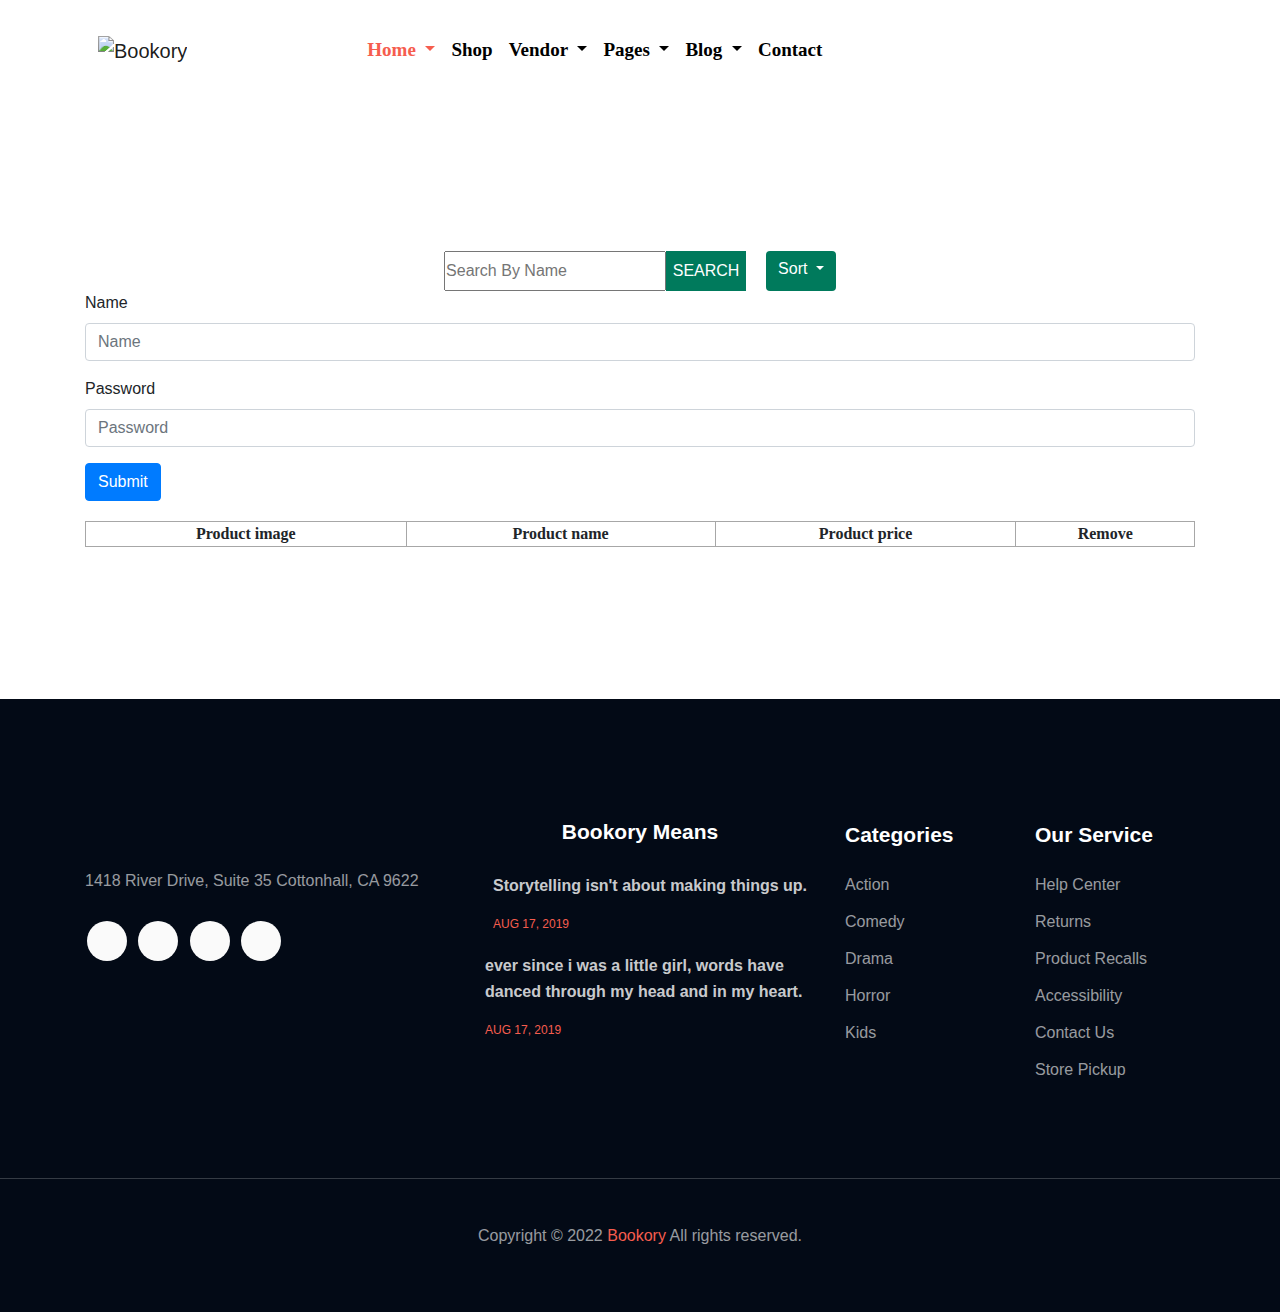
==== addpage.html @ c0953fa9 "detail page process" ====
<!DOCTYPE html>
<html lang="en">
<head>
    <meta charset="UTF-8">
    <meta name="viewport" content="width=device-width, initial-scale=1.0">
    <title>Document</title>
    <link rel="stylesheet" href="https://cdn.jsdelivr.net/npm/bootstrap@4.4.1/dist/css/bootstrap.min.css" integrity="sha384-Vkoo8x4CGsO3+Hhxv8T/Q5PaXtkKtu6ug5TOeNV6gBiFeWPGFN9MuhOf23Q9Ifjh" crossorigin="anonymous">
    <link rel="stylesheet" href="https://cdnjs.cloudflare.com/ajax/libs/font-awesome/6.5.1/css/all.min.css" integrity="sha512-DTOQO9RWCH3ppGqcWaEA1BIZOC6xxalwEsw9c2QQeAIftl+Vegovlnee1c9QX4TctnWMn13TZye+giMm8e2LwA==" crossorigin="anonymous" referrerpolicy="no-referrer" />
    <link rel="stylesheet" href="./assets/css/main.css">
</head>
<body>
    <header>
        <nav class="navbar navbar-expand-lg navbar-light ">
            <a class="navbar-brand" href="#"><img src="https://demo2.pavothemes.com/bookory/wp-content/uploads/2022/02/logo-1.svg" alt="Bookory"></a>
            <button class="navbar-toggler" type="button" data-toggle="collapse" data-target="#navbarSupportedContent" aria-controls="navbarSupportedContent" aria-expanded="false" aria-label="Toggle navigation">
              <span class="navbar-toggler-icon"></span>
            </button>

            <div class="collapse navbar-collapse" id="navbarSupportedContent">
              <ul  class="navbar-nav ">
                <li class="nav-item dropdown">
                  <a style="color: #F65D4E !important;" class="nav-link dropdown-toggle" href="#" id="navbarDropdown" role="button" data-toggle="dropdown" aria-haspopup="true" aria-expanded="false">
                    Home
                  </a>
                  <div class="dropdown-menu" aria-labelledby="navbarDropdown">
                    <a class="dropdown-item" href="#"><strong>01-</strong>Home-v1</a>
                    <a class="dropdown-item" href="#"><strong>02-</strong>Home-v2</a>
                    <a class="dropdown-item" href="#"><strong>03-</strong>Home-v3</a>
                  </div>
                </li>
                <li class="nav-item active">
                  <a class="nav-link" href="#">Shop</a>
                </li>
                  <li class="nav-item dropdown">
                    <a class="nav-link dropdown-toggle" href="#" id="navbarDropdown" role="button" data-toggle="dropdown" aria-haspopup="true" aria-expanded="false">
                      Vendor
                    </a>
                    <div class="dropdown-menu" aria-labelledby="navbarDropdown">
                      <a class="dropdown-item" href="#">Booklist</a>
                      <a class="dropdown-item" href="#">Popular authors</a>
                    </div>
                  </li>
                  <li class="nav-item dropdown">
                    <a class="nav-link dropdown-toggle" href="#" id="navbarDropdown" role="button" data-toggle="dropdown" aria-haspopup="true" aria-expanded="false">
                      Pages
                    </a>
                    <div class="dropdown-menu" aria-labelledby="navbarDropdown">
                      <a class="dropdown-item" href="#">All outhors</a>
                      <a class="dropdown-item" href="#">About Us</a>
                      <a class="dropdown-item" href="#">FAGS</a>
                    </div>

                  </li>
                  <li class="nav-item dropdown">
                    <a class="nav-link dropdown-toggle" href="#" id="navbarDropdown" role="button" data-toggle="dropdown" aria-haspopup="true" aria-expanded="false">
                      Blog
                    </a>
                    <div class="dropdown-menu" aria-labelledby="navbarDropdown">
                      <a class="dropdown-item" href="#">Action</a>
                      <a class="dropdown-item" href="#">Another action</a>
                    </div>
                  </li>
                  <li class="nav-item active">
                    <a class="nav-link" href="#">Contact</a>
                  </li>
              </ul>
              <div class="sideright">
                <li><a href="./wishlist.html"><i class="fa-regular fa-heart"></i></a></li>
                <li><a href="./basket.html"><i class="fa-solid fa-basket-shopping"></i> </a></li>
                <li><a href=""><i class="fa-regular fa-user"></i></a></li>
                </div>
             
            </div>
          </nav>
    </header>
    <main>
        <section id="prodactsAdd">
            <div class="container">
                <div style="width: 100%; display: flex; flex-wrap: wrap; align-items: center; justify-content: center;">
                    <input style="width: 20%; height: 40px; " type="text" name="" id="inp" placeholder="Search By Name">
                    <button style="margin-right: 20px; background-color: #007A5C; color: white; border: none; width: 80px; height: 40px;"  id="searc">SEARCH</button>
                    <div class="dropdown show">
                        <a style="background-color: #007A5C; border: none; min-height: 40px;" class="btn btn-secondary dropdown-toggle" href="#" role="button" id="dropdownMenuLink" data-toggle="dropdown" aria-haspopup="true" aria-expanded="false">
                          Sort
                        </a>
                      
                        <div class="dropdown-menu" aria-labelledby="dropdownMenuLink">
                            <button style=" background-color: #007A5C; color: white; border: none; width: 80px; height: 40px;margin-top: 10px; border-radius: 10px;" id="btnAZ" class="btnazza">A-Z</button>
                            <button style="background-color: #007A5C; color: white; border: none; width: 80px; height: 40px;margin-top: 10px; border-radius: 10px;" id="btnZA" class="btnazza">Z-A</button>
                            <button style="background-color: #007A5C; color: white; border: none; width: 80px; height: 40px;margin-top: 10px; border-radius: 10px;" id="default">Default</button>
                        </div>
                    </div>
                    
                </div>
                <form id="Myform">
                    <div class="form-group">
                      <label for="exampleInputEmail1">Name</label>
                      <input type="email" class="form-control" id="exampleInputEmail1" aria-describedby="emailHelp" placeholder="Name" required>
                    </div>
                    <div class="form-group">
                      <label for="exampleInputPassword1">Password</label>
                      <input type="password" class="form-control" id="exampleInputPassword1" placeholder="Password" required>
                    </div>
                    <button type="submit" class="btn btn-primary">Submit</button>
                </form>
                <table id="tttt">
                    <thead>
                        <th>Product image</th>
                        <th>Product name</th>
                        <th>Product price</th>
                        <th>Remove</th>
                    </thead>
                    <tbody id="tableDiv">
                      
                    </tbody>
                </table>

            </div>
        </section>
    </main>
    <footer class="footer">
        <div class="container">
            <div class="row">
                <div class="col-md-6 col-lg-4">
                    <div class="widget1">
                        <div class="logo">
                          <img src="https://demo2.pavothemes.com/bookory/wp-content/uploads/2022/02/logo.svg" alt="">
                          </div>
                        <p>
                          1418 River Drive, Suite 35
                          Cottonhall, CA 9622
                        </p>
                        <div class="socialLinks">
                            <ul>
                                <li>
                                    <a href="#">
                                        <i class="fab fa-facebook-f"></i>
                                    </a>
                                </li>
                                <li>
                                    <a href="#">
                                        <i class="fab fa-twitter"></i>
                                    </a>
                                </li>
                                <li>
                                    <a href="#">
                                        <i class="fab fa-linkedin-in"></i>
                                    </a>
                                </li>
                                <li>
                                    <a href="#">
                                        <i class="fab fa-google-plus-g"></i>
                                    </a>
                                </li>
                            </ul>
                        </div>
                    </div>
                </div>
                <div class="col-md-6 col-lg-4">
                    <div class="widget2">
                        <h5>
                           Bookory means
                        </h5>
                        <div class="media">
                            <img class="img-fluid" src="https://i.pinimg.com/564x/6f/cf/96/6fcf96531e26891bda65ca4af6d92758.jpg" alt="">
                            <div class="media-body d-flex align-self-center">
                                <div class="content">
                                    <a href="#">
                                        <p>
                                          Storytelling isn't about making things up.
                                        </p>
                                    </a>
                                    <span>
                                        Aug 17, 2019
                                    </span>
                                </div>
                            </div>
                        </div>
                        <div class="media">
                            <img class="img-fluid" src="https://i.pinimg.com/564x/a6/04/4d/a6044d6ac55cda2b5cb0ca9049847090.jpg" alt="">
                            <div class="media-body d-flex align-self-center">
                                <div class="content">
                                    <a href="#">
                                        <p>
                                          ever since i was a little girl, words have danced through my head and in my heart.
                                        </p>
                                    </a>
                                    <span>
                                        Aug 17, 2019
                                    </span>
                                </div>
                            </div>
                        </div>
                    </div>
                </div>
                <div class="col-sm-6 col-lg-2">
                    <div class="widget3">
                        <h5>
                            Categories
                        </h5>
                        <ul>
                            <li>
                                <a href="#">
                                    Action
                                </a>
                            </li>
                            <li>
                                <a href="#">
                                   Comedy
                                </a>
                            </li>
                            <li>
                                <a href="#">
                                   Drama
                                </a>
                            </li>
                            <li>
                                <a href="#">
                                    Horror
                                </a>
                            </li>
                            <li>
                                <a href="#">
                                   Kids
                                </a>
                            </li>
                            
                        </ul>
                    </div>
                </div>
                <div class="col-sm-6 col-lg-2">
                    <div class="widget4">
                        <h5>
                           Our Service
                        </h5>
                        <ul>
                            <li>
                                <a href="#">
                                   Help Center
                                </a>
                            </li>
                            <li>
                                <a href="#">
                                   Returns
                                </a>
                            </li>
                            <li>
                                <a href="#">
                                   Product Recalls
                                </a>
                            </li>
                            <li>
                                <a href="#">
                                   Accessibility
                                </a>
                            </li>
                            <li>
                                <a href="#">
                                  Contact Us
                                </a>
                            </li>
                            <li>
                                <a href="#">
                                   Store Pickup
                                </a>
                            </li>
                        </ul>
                    </div>
                </div>
            </div>
        </div>
        <div class="copyRightArea">
            <div class="container">
                <div class="row">
                    <div class="col-12 text-center">
                        <p>Copyright © 2022 <a style="color:#F65D4E;" href="">Bookory</a> All rights reserved.</p>
                    </div>
                </div>
            </div>
        </div>
    </footer>
      <script src="https://code.jquery.com/jquery-3.4.1.slim.min.js" integrity="sha384-J6qa4849blE2+poT4WnyKhv5vZF5SrPo0iEjwBvKU7imGFAV0wwj1yYfoRSJoZ+n" crossorigin="anonymous"></script>
      <script src="https://cdn.jsdelivr.net/npm/popper.js@1.16.0/dist/umd/popper.min.js" integrity="sha384-Q6E9RHvbIyZFJoft+2mJbHaEWldlvI9IOYy5n3zV9zzTtmI3UksdQRVvoxMfooAo" crossorigin="anonymous"></script>
      <script src="https://cdn.jsdelivr.net/npm/bootstrap@4.4.1/dist/js/bootstrap.min.js" integrity="sha384-wfSDF2E50Y2D1uUdj0O3uMBJnjuUD4Ih7YwaYd1iqfktj0Uod8GCExl3Og8ifwB6" crossorigin="anonymous"></script>   
      <script src="https://cdn.jsdelivr.net/npm/axios/dist/axios.min.js"></script>
      <script src="./assets/js/addpage.js"></script>
    </body>
  </html>
---- assets/css/main.css ----
* {
  margin: 0;
  padding: 0;
  box-sizing: border-box;
  list-style: none;
  text-decoration: none;
}

header {
  width: 100%;
  padding: 20px;
}
header nav {
  width: 90%;
  margin: auto;
}
header nav .navbar-nav {
  width: 80%;
  display: flex;
  justify-content: center;
}
header nav .navbar-nav li a {
  font-weight: 600;
  font-size: 19px;
  color: #000000 !important;
  line-height: 27.424px;
  font-family: Sora;
  letter-spacing: 0;
  transition: 1s;
}
header nav .navbar-nav li a:hover {
  color: #F65D4E !important;
  transition: 1s;
}
header nav .sideright {
  width: 20%;
  display: flex;
  justify-content: space-between;
  align-items: center;
  flex-wrap: wrap;
}
header nav .sideright li a {
  font-weight: 600;
  font-size: 19px;
  color: #000000 !important;
  line-height: 27.424px;
  letter-spacing: 0;
  transition: 1s;
}
header nav .sideright li a:hover {
  color: #F65D4E !important;
  transition: 1s;
}

#bookory {
  width: 100%;
  height: auto;
  display: flex;
  align-items: center;
  justify-content: center;
  background-image: url("/assets/image/revslider_1.jpg");
  background-position: center;
  background-repeat: no-repeat;
  background-size: cover;
  background-attachment: fixed;
  animation: animateBackground 20s linear infinite;
}
#bookory .container {
  margin-top: 20px;
  margin-bottom: 20px;
}
#bookory .container .bookoryitem {
  width: 100%;
  display: flex;
  justify-content: center;
  flex-direction: column;
  text-align: center;
  align-items: center;
}
#bookory .container .bookoryitem span {
  margin-top: 20px;
  margin-bottom: 20px;
  color: rgb(153, 153, 153);
  font-family: Sora;
  font-size: 20px;
}
#bookory .container .bookoryitem h1 {
  font-weight: 600;
  text-transform: capitalize;
  font-size: 56px;
  font-family: Sora;
  letter-spacing: -2px;
}
#bookory .container .bookoryitem p {
  color: #F65D4E;
  font-size: 20px;
  font-weight: 600;
  font-family: Sora;
  letter-spacing: 0;
  margin-top: 20px;
  margin-bottom: 20px;
}
#bookory .container .bookoryitem button {
  width: 160px;
  height: 60px;
  border-radius: 30px;
  border: 1px solid #F65D4E;
  background-color: #fff;
  font-size: 17px;
  letter-spacing: 0;
  font-family: Sora;
  transition: 1s;
  font-weight: 600;
}
#bookory .container .bookoryitem button i {
  color: #F65D4E;
}
#bookory .container .bookoryitem button:hover {
  background-color: #000000;
  color: #fff;
  transition: 1s;
  border: none;
}

@keyframes animateBackground {
  0% {
    background-position: 0% 0%;
  }
  50% {
    background-position: 100% 0%;
  }
  100% {
    background-position: 0% 0%;
  }
}
#apiproduct {
  width: 100%;
  height: auto;
  padding: 30px;
  display: flex;
  align-items: center;
  justify-content: center;
  box-shadow: rgba(6, 24, 44, 0.4) 0px 0px 0px 2px, rgba(6, 24, 44, 0.65) 0px 4px 6px -1px, rgba(255, 255, 255, 0.08) 0px 1px 0px inset;
  background: linear-gradient(90deg, transparent, rgba(255, 255, 255, 0.5), transparent);
}

.container {
  margin-top: 20px;
  margin-bottom: 20px;
}
.container .apiproducttwoheader {
  margin-top: 20px;
  margin-bottom: 20px;
  display: flex;
  align-items: center;
  justify-content: center;
}
.container .apiproducttwoheader h1 {
  font-weight: 600;
  text-transform: capitalize;
  font-size: 40px;
  font-family: Sora;
  letter-spacing: -2px;
}
.container #prolist {
  display: flex;
  justify-content: center;
  flex-wrap: wrap;
  margin: 20px;
}
.container #prolist .proDiv {
  display: flex;
  align-items: center;
  justify-content: center;
  flex-direction: column;
  transition: transform 0.3s ease;
  padding: 5px;
  position: relative;
  margin: 5px;
  box-shadow: rgba(0, 0, 0, 0.4) 0px 2px 4px, rgba(0, 0, 0, 0.3) 0px 7px 13px -3px, rgba(0, 0, 0, 0.2) 0px -3px 0px inset;
}
.container #prolist .proDiv:hover {
  border-radius: 35px;
  margin-top: 20px;
}
.container #prolist .proDiv:hover:hover {
  transform: scale(1.1);
}
.container #prolist .proDiv:hover .onebutton {
  padding: 20px;
  border-radius: 50%;
  border: none;
  margin-top: 5px;
  transition: 1s;
  font-size: 19px;
}
.container #prolist .proDiv:hover .onebutton:hover {
  background-color: #dd5044;
  color: #fff;
  transition: 1s;
}
.container #prolist .proDiv:hover .twobutton {
  margin-top: 3px;
  padding: 20px;
  border-radius: 50%;
  border: none;
  color: #fff;
  background-color: #dd5044;
  transition: 1s;
  font-size: 19px;
}
.container #prolist .proDiv:hover .twobutton:hover {
  color: #dd5044;
  background-color: #fff;
  transition: 1s;
}
.container #prolist .proDiv:hover:hover img {
  opacity: 0.5;
}
.container #prolist .proDiv:hover:hover .btnDiv {
  display: block;
}
.container #prolist .proDiv img {
  width: 100%;
  height: auto;
  border-radius: 15px;
}
.container #prolist .proDiv .textDiv {
  margin-top: 20px;
  margin-bottom: 20px;
}
.container #prolist .proDiv .textDiv h4 {
  font-size: 15px;
  letter-spacing: 0;
  line-height: 25.568px;
  font-weight: 800;
  font-family: Sora;
  font-style: italic;
}
.container #prolist .proDiv .textDiv p {
  font-size: 16px;
  font-weight: 500;
  letter-spacing: 0;
  font-family: Sora;
  line-height: 12px;
  text-transform: none;
  text-decoration: none;
  color: #999999;
}
.container #prolist .proDiv .textDiv p:hover {
  color: #dd5044;
}
.container #prolist .proDiv .textDiv span {
  font-size: 20px;
  font-weight: 700;
  line-height: 28px;
  color: #F65D4E;
  letter-spacing: 0;
  font-family: Sora;
  line-height: 28px;
  margin-top: 10px;
}
.container #prolist .proDiv .btnDiv {
  position: absolute;
  display: flex;
  justify-content: center;
  flex-direction: column;
  right: 40px;
  display: none;
}

#dealbook {
  width: 100%;
  height: auto;
  display: flex;
  justify-content: center;
  align-items: center;
}
#dealbook .container {
  margin-top: 20px;
  margin-bottom: 20px;
  position: relative;
}
#dealbook .container .dealsbookleft {
  width: 100%;
  height: 670px;
  display: flex;
  justify-content: center;
  align-items: center;
  flex-direction: column;
  padding: 30px;
  margin-top: 20px;
  margin-bottom: 20px;
  text-align: center;
  position: relative;
  overflow: hidden;
  background-image: url("/assets/image/h1-bg1.jpg");
  background-position: center;
  background-repeat: no-repeat;
  background-size: cover;
  border-radius: 50px;
  background-attachment: fixed;
  transition: transform 0.3s ease;
}
#dealbook .container .dealsbookleft:hover {
  cursor: pointer;
  transform: scale(1.1);
}
#dealbook .container .dealsbookleft .text {
  margin-top: 20px;
  margin-bottom: 20px;
  width: 100%;
  display: flex;
  justify-content: center;
  flex-direction: column;
  align-items: center;
}
#dealbook .container .dealsbookleft .text span {
  font-size: 13px;
  font-family: Sora;
  font-weight: 500;
  color: #ffffff;
  letter-spacing: 0;
  line-height: 20.568px;
}
#dealbook .container .dealsbookleft .text h2 {
  font-size: 36px;
  margin-top: 10px;
  margin-bottom: 10px;
  font-weight: 600;
  font-family: Sora;
  color: #ffffff;
  text-decoration: none;
  text-transform: none;
  letter-spacing: -1px;
  list-style: 42.5px;
}
#dealbook .container .dealsbookleft img {
  max-width: 100%;
  height: auto;
}
#dealbook .container .dealsbookleft:before {
  content: "";
  position: absolute;
  width: 100%;
  height: 100%;
  background: linear-gradient(to right, rgba(0, 0, 0, 0.2) 0%, rgba(0, 0, 0, 0.5) 100%);
  top: 0;
  left: 0;
  z-index: 1;
  animation: shadowMove 3s linear infinite;
}
@keyframes shadowMove {
  0% {
    transform: translateX(-100%);
  }
  100% {
    transform: translateX(100%);
  }
}
#dealbook .container .dealsbookright {
  width: 100%;
  height: auto;
  display: flex;
  justify-content: center;
  padding: 10px;
}
#dealbook .container .dealsbookright .righttext {
  width: 100%;
  display: flex;
  justify-content: center;
  transition: transform 0.3s ease;
  margin: 10px;
  padding: 6px;
}
#dealbook .container .dealsbookright .righttext:hover {
  transform: scale(1.1);
}
#dealbook .container .dealsbookright .righttext img {
  width: 140px;
  height: auto;
  border-radius: 13px;
}
#dealbook .container .dealsbookright .righttext .txt {
  width: 100%;
  margin-left: 20px;
}
#dealbook .container .dealsbookright .righttext h5 {
  font-size: 18px;
  font-weight: 700;
  font-family: Sora;
  line-height: 24px;
  color: #000000;
  letter-spacing: 0px;
}
#dealbook .container .dealsbookright .righttext h5:hover {
  color: #F65D4E;
  cursor: pointer;
}
#dealbook .container .dealsbookright .righttext i {
  margin-top: 10px;
  margin-bottom: 10px;
  font-size: 14px;
  color: #FA8C17;
}
#dealbook .container .dealsbookright .righttext span {
  font-size: 14px;
  font-weight: 500;
  letter-spacing: 0;
  font-family: Sora;
  line-height: 12px;
  text-transform: none;
  text-decoration: none;
  color: #999999;
}
#dealbook .container .dealsbookright .righttext span:hover {
  color: #F65D4E;
  cursor: pointer;
}
#dealbook .container .dealsbookright .righttext p {
  font-size: 20px;
  font-weight: 700;
  line-height: 28px;
  color: #F65D4E;
  letter-spacing: 0;
  font-family: Sora;
  line-height: 28px;
}

@media screen and (max-width: 400px) {
  #dealbook .container .dealsbookright .righttext {
    display: flex;
    justify-content: center;
    flex-wrap: wrap;
    flex-direction: column;
  }
}
#apiproducttwo {
  width: 100%;
  height: auto;
  padding: 30px;
  display: flex;
  align-items: center;
  justify-content: center;
  background: linear-gradient(90deg, transparent, rgba(255, 255, 255, 0.5), transparent);
  box-shadow: rgba(240, 46, 170, 0.4) 5px 5px, rgba(240, 46, 170, 0.3) 10px 10px, rgba(240, 46, 170, 0.2) 15px 15px, rgba(240, 46, 170, 0.1) 20px 20px, rgba(240, 46, 170, 0.05) 25px 25px;
}

.container {
  margin-top: 20px;
  margin-bottom: 20px;
}
.container .apiproductheader {
  margin-top: 20px;
  margin-bottom: 20px;
  display: flex;
  align-items: center;
  justify-content: center;
}
.container .apiproductheader h1 {
  font-weight: 600;
  text-transform: capitalize;
  font-size: 40px;
  font-family: Sora;
  letter-spacing: -2px;
}
.container #product {
  display: flex;
  justify-content: center;
  flex-wrap: wrap;
  margin: 5px;
}
.container #product .proDiv {
  display: flex;
  align-items: center;
  justify-content: center;
  flex-direction: column;
  transition: transform 0.3s ease;
  padding: 7px;
  margin: 4px;
  position: relative;
  box-shadow: rgba(0, 0, 0, 0.4) 0px 2px 4px, rgba(0, 0, 0, 0.3) 0px 7px 13px -3px, rgba(0, 0, 0, 0.2) 0px -3px 0px inset;
}
.container #product .proDiv:hover {
  transform: scale(1.1);
  border-radius: 35px;
}
.container #product .proDiv:hover .onebutton {
  padding: 20px;
  border-radius: 50%;
  border: none;
  margin-top: 5px;
  transition: 1s;
  font-size: 19px;
}
.container #product .proDiv:hover .onebutton:hover {
  background-color: #dd5044;
  color: #fff;
  transition: 1s;
}
.container #product .proDiv:hover .twobutton {
  margin-top: 3px;
  padding: 20px;
  border-radius: 50%;
  border: none;
  color: #fff;
  background-color: #dd5044;
  transition: 1s;
  font-size: 19px;
}
.container #product .proDiv:hover .twobutton:hover {
  color: #dd5044;
  background-color: #fff;
  transition: 1s;
}
.container #product .proDiv:hover:hover img {
  opacity: 0.5;
}
.container #product .proDiv:hover:hover .btnDiv {
  display: block;
}
.container #product .proDiv img {
  width: 100%;
  height: auto;
  border-radius: 15px;
}
.container #product .proDiv .textDiv {
  margin-top: 20px;
  margin-bottom: 20px;
}
.container #product .proDiv .textDiv h4 {
  font-size: 18px;
  letter-spacing: 0;
  line-height: 25.568px;
  font-weight: 800;
  font-family: Sora;
  font-style: italic;
}
.container #product .proDiv .textDiv p {
  font-size: 16px;
  font-weight: 500;
  letter-spacing: 0;
  font-family: Sora;
  line-height: 12px;
  text-transform: none;
  text-decoration: none;
  color: #999999;
}
.container #product .proDiv .textDiv p:hover {
  color: #dd5044;
}
.container #product .proDiv .textDiv span {
  font-size: 20px;
  font-weight: 700;
  line-height: 28px;
  color: #F65D4E;
  letter-spacing: 0;
  font-family: Sora;
  line-height: 28px;
  margin-top: 10px;
}
.container #product .proDiv .btnDiv {
  position: absolute;
  display: flex;
  justify-content: center;
  flex-direction: column;
  right: 40px;
  display: none;
}
.container #product .proDiv .btnDiv .onebutton {
  width: 100px;
}
.container #product .proDiv .btnDiv a {
  width: 100px;
}

#trend {
  width: 100%;
  height: auto;
  display: flex;
  align-items: center;
  justify-content: center;
}
#trend .container {
  margin-top: 20px;
  margin-bottom: 20px;
}
#trend .container .trendheader {
  margin-top: 20px;
  margin-bottom: 20px;
  display: flex;
  justify-content: space-between;
  align-items: center;
}
#trend .container .trendheader h1 {
  font-size: 30px;
  font-weight: 600;
  letter-spacing: -2px;
  line-height: 44px;
  font-family: Sora;
  text-transform: none;
  text-decoration: none;
}
#trend .container .trendheader .line {
  height: 1px;
  width: 75%;
  background-color: #999999;
}
#trend .container .trenditem {
  width: 100%;
  height: auto;
  display: flex;
  justify-content: center;
  align-items: center;
  flex-direction: column;
  padding: 30px;
  border-radius: 20px;
  transition: transform 0.3s ease;
  margin: 5px;
}
#trend .container .trenditem:hover {
  transform: scale(1.1);
}
#trend .container .trenditem img {
  max-width: 100%;
}
#trend .container .trenditem .trendtext {
  width: 100%;
  padding: 30px;
  display: flex;
  justify-content: center;
  flex-direction: column;
}
#trend .container .trenditem .trendtext h5 {
  font-size: 24px;
  font-weight: 700;
  font-family: Sora;
  line-height: 24px;
  color: #000000;
  letter-spacing: 0px;
}
#trend .container .trenditem .trendtext h5:hover {
  color: #F65D4E;
  cursor: pointer;
}
#trend .container .trenditem .trendtext i {
  margin-top: 10px;
  margin-bottom: 10px;
  font-size: 14px;
  color: #FA8C17;
}
#trend .container .trenditem .trendtext a {
  margin-top: 10px;
  margin-top: 10px;
  font-size: 16px;
  font-weight: 500;
  letter-spacing: 0;
  font-family: Sora;
  line-height: 12px;
  text-transform: none;
  text-decoration: none;
  color: #999999;
}
#trend .container .trenditem .trendtext a:hover {
  color: #F65D4E;
  cursor: pointer;
}
#trend .container .trenditem .trendtext span {
  width: 100%;
  margin-top: 10px;
  margin-top: 10px;
  font-size: 18px;
  font-weight: 500;
  font-family: Sora;
  line-height: 23.996px;
  letter-spacing: 0;
  color: #444444;
}
#trend .container .trenditem .trendtext p {
  font-size: 23px;
  font-weight: 700;
  line-height: 28px;
  color: #F65D4E;
  letter-spacing: 0;
  font-family: Sora;
  line-height: 28px;
  margin-top: 10px;
}

@media screen and (max-width: 400px) {
  #trend .container .trendheader {
    display: flex;
    justify-content: center;
    align-items: center;
  }
  #trend .container .trendheader h1 {
    font-size: 13px;
  }
  #trend .container .trendheader .line {
    display: none;
  }
}
#genres {
  width: 100%;
  height: auto;
}
#genres .container {
  margin-top: 20px;
  margin-bottom: 20px;
}
#genres .container .genresheader {
  margin-top: 20px;
  margin-bottom: 20px;
  display: flex;
  justify-content: space-between;
  align-items: center;
}
#genres .container .genresheader h1 {
  font-size: 40px;
  font-weight: 600;
  letter-spacing: -2px;
  line-height: 44px;
  font-family: Sora;
  text-transform: none;
  text-decoration: none;
}
#genres .container .genresheader .line {
  height: 1px;
  width: 75%;
  background-color: #999999;
}
#genres .container .card {
  width: 100%;
  height: auto;
  position: relative;
  display: flex;
  align-items: center;
  justify-content: center;
  margin: 5px;
  transition: transform 0.3s ease;
}
#genres .container .card:hover {
  transform: scale(1.1);
}
#genres .container .card img {
  width: 100%;
  height: auto;
  opacity: 9;
}
#genres .container .card .text {
  position: absolute;
  bottom: 30px;
  left: 30px;
}
#genres .container .card .text h2 {
  font-size: 23px;
  font-weight: 600;
  font-family: Sora;
  color: #ffffff;
  text-transform: none;
  text-decoration: none;
}

@media screen and (max-width: 400px) {
  #genres .container .genresheader .line {
    display: none;
  }
}
#apiproductthree {
  width: 100%;
  height: auto;
  padding: 30px;
  display: flex;
  align-items: center;
  justify-content: center;
  background: linear-gradient(90deg, transparent, rgba(255, 255, 255, 0.5), transparent);
  box-shadow: rgba(240, 46, 170, 0.4) 5px 5px, rgba(240, 46, 170, 0.3) 10px 10px, rgba(240, 46, 170, 0.2) 15px 15px, rgba(240, 46, 170, 0.1) 20px 20px, rgba(240, 46, 170, 0.05) 25px 25px;
}
#apiproductthree .container {
  margin-top: 20px;
  margin-bottom: 20px;
}
#apiproductthree .container .apiproductheader {
  margin-top: 20px;
  margin-bottom: 20px;
  display: flex;
  align-items: center;
  justify-content: center;
}
#apiproductthree .container .apiproductheader h1 {
  font-weight: 600;
  text-transform: capitalize;
  font-size: 40px;
  font-family: Sora;
  letter-spacing: -2px;
}
#apiproductthree .container #producttwo {
  display: flex;
  justify-content: center;
  flex-wrap: wrap;
  margin: 5px;
}
#apiproductthree .container #producttwo .proDiv {
  display: flex;
  align-items: center;
  justify-content: center;
  flex-direction: column;
  transition: transform 0.3s ease;
  padding: 7px;
  margin: 7px;
  position: relative;
  box-shadow: rgba(0, 0, 0, 0.4) 0px 2px 4px, rgba(0, 0, 0, 0.3) 0px 7px 13px -3px, rgba(0, 0, 0, 0.2) 0px -3px 0px inset;
  border-radius: 35px;
}
#apiproductthree .container #producttwo .proDiv:hover .btnDiv {
  display: block;
}
#apiproductthree .container #producttwo .proDiv:hover {
  transform: scale(1.1);
}
#apiproductthree .container #producttwo .proDiv .onebutton,
#apiproductthree .container #producttwo .proDiv .twobutton {
  padding: 20px;
  border-radius: 50%;
  border: none;
  margin-top: 5px;
  transition: 1s;
  font-size: 19px;
}
#apiproductthree .container #producttwo .proDiv .onebutton:hover,
#apiproductthree .container #producttwo .proDiv .twobutton:hover {
  background-color: #dd5044;
  color: #fff;
  transition: 1s;
}
#apiproductthree .container #producttwo .proDiv .onebutton:hover img,
#apiproductthree .container #producttwo .proDiv .twobutton:hover img {
  opacity: 0.5;
}
#apiproductthree .container #producttwo .proDiv .onebutton:hover .btnDiv,
#apiproductthree .container #producttwo .proDiv .twobutton:hover .btnDiv {
  display: block;
}
#apiproductthree .container #producttwo .proDiv img {
  width: 100%;
  height: auto;
  border-radius: 15px;
}
#apiproductthree .container #producttwo .proDiv .textDiv {
  margin-top: 20px;
  margin-bottom: 20px;
}
#apiproductthree .container #producttwo .proDiv .textDiv h4 {
  font-size: 15px;
  letter-spacing: 0;
  line-height: 25.568px;
  font-weight: 800;
  font-family: Sora;
  font-style: italic;
}
#apiproductthree .container #producttwo .proDiv .textDiv p {
  font-size: 16px;
  font-weight: 500;
  letter-spacing: 0;
  font-family: Sora;
  line-height: 12px;
  text-transform: none;
  text-decoration: none;
  color: #999999;
}
#apiproductthree .container #producttwo .proDiv .textDiv p:hover {
  color: #dd5044;
}
#apiproductthree .container #producttwo .proDiv .textDiv span {
  font-size: 20px;
  font-weight: 700;
  line-height: 28px;
  color: #f65d4e;
  letter-spacing: 0;
  font-family: Sora;
  margin-top: 10px;
}
#apiproductthree .container #producttwo .proDiv .btnDiv {
  position: absolute;
  display: flex;
  justify-content: center;
  flex-direction: column;
  right: 40px;
  display: none;
}
#apiproductthree .container .rightimg {
  width: 100%;
  height: auto;
  position: relative;
  display: flex;
  align-items: center;
  justify-content: center;
}
#apiproductthree .container .rightimg:hover {
  cursor: pointer;
  transform: scale(1.1);
}
#apiproductthree .container .rightimg img {
  width: 100%;
  height: 900px;
  border-radius: 25px;
  opacity: 0.4;
}
#apiproductthree .container .rightimg .textt {
  position: absolute;
}
#apiproductthree .container .rightimg .textt h1 {
  font-size: 45px;
  font-weight: 600;
  line-height: 44px;
  font-family: Sora;
  color: rgb(138, 51, 51);
  font-style: italic;
  text-decoration: double;
}

#bookshelf .container {
  margin-top: 20px;
  margin-bottom: 20px;
}
#bookshelf .container .bookshelfheader {
  display: flex;
  justify-content: space-between;
  align-items: center;
}
#bookshelf .container .bookshelfheader .line {
  width: 30%;
  height: 1px;
  background-color: #dd5044;
}
#bookshelf .container .bookshelfheader h1 {
  font-size: 30px;
  font-weight: 600;
  letter-spacing: -2px;
  line-height: 44px;
  font-family: Sora;
  text-transform: none;
  text-decoration: none;
}
#bookshelf .bookshelf--frame {
  max-width: 1200px;
  margin: 0 auto;
}
#bookshelf .bookshelf--frame {
  width: 90%;
  background: tan;
  background: url("https://static.tumblr.com/8x9m588/C8ho55ylx/bg-wood2.png"), linear-gradient(#323232, #373737 290px, #a8914e 290px, #a8914e 292px, #9A8548 292px, #9A8548 298px, #8c7942 298px, #8c7942 300px);
  background-size: auto, 10px 300px;
  border-left: 10px solid #9A8548;
  border-right: 10px solid #9A8548;
  display: flex;
  justify-content: center;
  align-items: center;
  flex-wrap: wrap;
  text-align: center;
}
#bookshelf .bookshelf--frame:first-of-type {
  border-top: 10px solid #9A8548;
}
#bookshelf .bookshelf--frame .book-wrapper {
  width: auto;
  display: inline-block;
  width: 290px;
  vertical-align: bottom;
  height: 280px;
  position: relative;
  margin: 10px 0;
  max-width: 100%;
}
#bookshelf .bookshelf--frame .book-wrapper img {
  height: auto;
  width: auto;
  position: absolute;
  bottom: 0;
  left: 50%;
  transform: translateX(-50%);
  max-height: 100%;
  max-width: 100%;
  transition: transform 0.3s ease, box-shadow 0.3s ease;
}
#bookshelf .bookshelf--frame .book-wrapper:hover img {
  transform: translateX(-50%) rotate(20deg);
  box-shadow: 0 0 20px rgba(0, 0, 0, 0.5);
}
#bookshelf .bookshelf--frame .book-wrapper:active img {
  transform: translateX(-50%) rotate(0deg);
  box-shadow: none;
}

@media screen and (min-width: 200px) and (max-width: 1000px) {
  #bookshelf .bookshelf--frame {
    width: 80%;
    display: flex;
    align-items: center;
    justify-content: center;
  }
  #bookshelf .bookshelf--frame .book-wrapper {
    display: flex;
    align-items: center;
    justify-content: center;
    flex-direction: column;
  }
  #bookshelf .bookshelf--frame .book-wrapper img {
    width: 70%;
  }
}
@media screen and (max-width: 600px) {
  #bookshelf .container .bookshelfheader {
    display: flex;
    justify-content: center;
    align-items: center;
  }
  #bookshelf .container .bookshelfheader .line {
    display: none;
  }
}
#total {
  width: 100%;
  height: auto;
  display: flex;
  justify-content: center;
  align-items: center;
}
#total .container {
  margin-top: 20px;
  margin-bottom: 20px;
}
#total .container .totalitem {
  width: 100%;
  height: auto;
  display: flex;
  justify-content: center;
  align-items: center;
  border: 1px solid #0177b5;
  padding: 40px;
  border-radius: 10px;
  transition: transform 0.3s ease;
  margin: 5px;
}
#total .container .totalitem:hover {
  transform: scale(1.1);
}
#total .container .totalitem #icon {
  background-color: #E9F9FD;
  padding: 30px;
  border-radius: 50%;
}
#total .container .totalitem #icon i {
  font-size: 30px;
}
#total .container .totalitem .text {
  display: flex;
  justify-content: center;
  align-items: center;
  flex-direction: column;
  text-align: center;
  padding: 10px;
}
#total .container .totalitem .text h4 {
  font-size: 30px;
  font-weight: 600;
  letter-spacing: 0;
}
#total .container .totalitem .text span {
  font-size: 11px;
  color: #999999;
  letter-spacing: 0;
}

@media screen and (max-width: 400px) {
  #total .container .totalitem {
    display: flex;
    justify-content: center;
    flex-wrap: wrap;
    flex-direction: column;
  }
}
a,
a:hover,
a:focus,
a:active {
  text-decoration: none;
  outline: none;
}

a,
a:active,
a:focus {
  color: #6f6f6f;
  text-decoration: none;
  transition-timing-function: ease-in-out;
  -ms-transition-timing-function: ease-in-out;
  -moz-transition-timing-function: ease-in-out;
  -webkit-transition-timing-function: ease-in-out;
  -o-transition-timing-function: ease-in-out;
  transition-duration: 0.2s;
  -ms-transition-duration: 0.2s;
  -moz-transition-duration: 0.2s;
  -webkit-transition-duration: 0.2s;
  -o-transition-duration: 0.2s;
}

ul {
  margin: 0;
  padding: 0;
  list-style: none;
}

img {
  max-width: 100%;
  height: auto;
}

section {
  padding: 60px 0;
  min-height: 100vh;
}

.footer {
  padding: 100px 0px 0px;
  background-color: #030a16;
}
.footer .widget1 p {
  font-size: 16px;
  color: rgba(255, 255, 255, 0.6);
  margin-top: 26px;
}
.footer .widget1 .socialLinks {
  margin-top: 28px;
}
.footer .widget1 .socialLinks ul li {
  display: inline-block;
}
.footer .widget1 .socialLinks ul li a i {
  display: block;
  margin: 0 2px;
  width: 40px;
  height: 40px;
  background: #fafafa;
  border-radius: 50%;
  text-align: center;
  margin-right: 5px;
  line-height: 40px;
  transition: all 0.3s ease-in-out;
}
.footer .widget1 .socialLinks ul li a i.fa-facebook-f {
  color: #4267b2;
}
.footer .widget1 .socialLinks ul li a i.fa-twitter {
  color: #1da1f2;
}
.footer .widget1 .socialLinks ul li a i.fa-google-plus-g {
  color: #dd5044;
}
.footer .widget1 .socialLinks ul li a i.fa-linkedin-in {
  color: #0177b5;
}
.footer .widget1 .socialLinks ul li a i:hover {
  color: #fff;
}
.footer .widget1 .socialLinks ul li a i:hover.fa-facebook-f {
  background: #4267b2;
}
.footer .widget1 .socialLinks ul li a i:hover.fa-twitter {
  background: #1da1f2;
}
.footer .widget1 .socialLinks ul li a i:hover.fa-google-plus-g {
  background: #dd5044;
}
.footer .widget1 .socialLinks ul li a i:hover.fa-linkedin-in {
  background: #0177b5;
}
.footer .logo {
  max-width: 200px;
}
.footer h5 {
  font-weight: 500;
  margin-bottom: 28px;
  text-transform: capitalize;
  font-weight: 600;
  color: #fff;
  font-size: 21px;
}
.footer .widget2 {
  display: flex;
  justify-content: center;
  flex-wrap: wrap;
}
.footer .widget2 .media {
  display: flex;
  justify-content: center;
  flex-wrap: wrap;
  margin-bottom: 20px;
}
.footer .widget2 .media img {
  margin-right: 20px;
  max-width: 100px;
}
.footer .widget2 .media p {
  font-size: 16px;
  color: rgba(255, 255, 255, 0.8);
  transition: all 0.3s ease-in-out;
  font-weight: 600;
  line-height: 26px;
}
.footer .widget2 .media span {
  font-size: 12px;
  color: #F65D4E;
  text-transform: uppercase;
  margin-top: 15px;
  display: block;
}
.footer .widget3 ul li a,
.footer .widget4 ul li a {
  font-size: 16px;
  color: rgba(255, 255, 255, 0.6);
  text-transform: capitalize;
  margin-bottom: 13px;
  display: block;
}
.footer .widget3 ul li a:hover,
.footer .widget4 ul li a:hover {
  color: #F65D4E;
}
.footer .widget3 h5,
.footer .widget4 h5 {
  margin-bottom: 22px;
  font-weight: 600;
  color: #fff;
  font-size: 21px;
  line-height: 32px;
}
.footer .widget4 h5 {
  margin-bottom: 22px;
  font-weight: 600;
  color: #fff;
  font-size: 21px;
}
.footer .copyRightArea {
  margin-top: 83px;
  border-top: 1px solid rgba(255, 255, 255, 0.2);
  padding: 25px 0px 28px;
}
.footer .copyRightArea p {
  color: rgba(255, 255, 255, 0.6);
}

@media screen and (max-width: 600px) {
  .footer .container .widget2 .media {
    display: flex;
    justify-content: center;
    align-items: center;
    flex-direction: column;
  }
}
* {
  margin: 0;
  padding: 0;
  box-sizing: border-box;
  list-style: none;
  text-decoration: none;
}

header {
  width: 100%;
  padding: 20px;
  background-image: url("");
}
header nav {
  width: 90%;
  margin: auto;
}
header nav .navbar-nav {
  width: 80%;
  display: flex;
  justify-content: center;
}
header nav .navbar-nav li a {
  font-weight: 600;
  font-size: 19px;
  color: #000000 !important;
  line-height: 27.424px;
  font-family: Sora;
  letter-spacing: 0;
  transition: 1s;
}
header nav .navbar-nav li a:hover {
  color: #F65D4E !important;
  transition: 1s;
}
header nav .sideright {
  width: 20%;
  display: flex;
  justify-content: space-between;
  align-items: center;
  flex-wrap: wrap;
}
header nav .sideright li a {
  font-weight: 600;
  font-size: 19px;
  color: #000000 !important;
  line-height: 27.424px;
  letter-spacing: 0;
  transition: 1s;
}
header nav .sideright li a:hover {
  color: #F65D4E !important;
  transition: 1s;
}

#basketproduct {
  width: 100%;
  height: auto;
  display: flex;
  align-items: center;
  align-items: center;
  padding: 30px;
}
#basketproduct .container {
  margin-top: 20px;
  margin-bottom: 20px;
}
#basketproduct .container .basketproductheader {
  margin-top: 20px;
  margin-bottom: 20px;
  display: flex;
  justify-content: center;
  align-items: center;
}
#basketproduct .container .basketproductheader h1 {
  font-weight: 600;
  text-transform: capitalize;
  font-size: 40px;
  font-family: Sora;
  font-style: italic;
  margin-left: 20px;
}
#basketproduct .container #proBasket {
  width: 100%;
  height: auto;
  margin-top: 20px;
  margin-bottom: 20px;
  display: flex;
  align-items: center;
  justify-content: center;
  flex-wrap: wrap;
}
#basketproduct .container #proBasket .boxDiv {
  display: flex;
  justify-content: center;
  padding: 20px;
  box-shadow: rgba(240, 46, 170, 0.4) 5px 5px, rgba(240, 46, 170, 0.3) 10px 10px, rgba(240, 46, 170, 0.2) 15px 15px, rgba(240, 46, 170, 0.1) 20px 20px, rgba(240, 46, 170, 0.05) 25px 25px;
  height: auto;
  display: flex;
  justify-content: center;
  align-items: center;
  margin: 20px;
  border-radius: 20px;
}
#basketproduct .container #proBasket .boxDiv .images {
  display: flex;
  justify-content: center;
  align-items: center;
  padding: 10px;
  box-shadow: rgba(0, 0, 0, 0.07) 0px 1px 2px, rgba(0, 0, 0, 0.07) 0px 2px 4px, rgba(0, 0, 0, 0.07) 0px 4px 8px, rgba(0, 0, 0, 0.07) 0px 8px 16px, rgba(0, 0, 0, 0.07) 0px 16px 32px, rgba(0, 0, 0, 0.07) 0px 32px 64px;
}
#basketproduct .container #proBasket .boxDiv .images img {
  width: 320px;
  height: auto;
  border-radius: 20px;
}
#basketproduct .container #proBasket .boxDiv .textDiv {
  width: 100%;
  height: auto;
  margin-top: 20px;
  margin-bottom: 20px;
  display: flex;
  flex-direction: column;
  justify-content: center;
  padding: 30px;
  border-radius: 20px;
  box-shadow: rgba(0, 0, 0, 0.07) 0px 1px 2px, rgba(0, 0, 0, 0.07) 0px 2px 4px, rgba(0, 0, 0, 0.07) 0px 4px 8px, rgba(0, 0, 0, 0.07) 0px 8px 16px, rgba(0, 0, 0, 0.07) 0px 16px 32px, rgba(0, 0, 0, 0.07) 0px 32px 64px;
}
#basketproduct .container #proBasket .boxDiv .textDiv h5 {
  margin-top: 20px;
  margin-bottom: 20px;
  font-size: 20px;
  letter-spacing: 0;
  line-height: 25.568px;
  font-weight: 800;
  font-family: Sora;
  font-style: italic;
}
#basketproduct .container #proBasket .boxDiv .textDiv h5 strong {
  margin-top: 20px;
  margin-bottom: 20px;
  font-size: 20px;
  letter-spacing: 0;
  line-height: 25.568px;
  font-weight: 800;
  font-family: Sora;
  font-style: italic;
  color: #dd5044;
}
#basketproduct .container #proBasket .boxDiv .textDiv .title {
  font-size: 15px;
  font-weight: 500;
  letter-spacing: 0;
  font-family: Sora;
  line-height: 12px;
  text-transform: none;
  text-decoration: none;
  color: #999999;
  font-style: italic;
}
#basketproduct .container #proBasket .boxDiv .textDiv .title:hover {
  color: #dd5044;
}
#basketproduct .container #proBasket .boxDiv .textDiv .title strong {
  margin-top: 20px;
  margin-bottom: 20px;
  font-size: 15px;
  letter-spacing: 0;
  line-height: 25.568px;
  font-weight: 800;
  font-family: Sora;
  font-style: italic;
  color: #dd5044;
}
#basketproduct .container #proBasket .boxDiv .textDiv .count {
  font-size: 15px;
  font-weight: 500;
  letter-spacing: 0;
  font-family: Sora;
  line-height: 12px;
  text-transform: none;
  text-decoration: none;
  color: #999999;
  font-style: italic;
}
#basketproduct .container #proBasket .boxDiv .textDiv .count:hover {
  color: #dd5044;
}
#basketproduct .container #proBasket .boxDiv .textDiv .count strong {
  margin-top: 20px;
  margin-bottom: 20px;
  font-size: 15px;
  letter-spacing: 0;
  line-height: 25.568px;
  font-weight: 800;
  font-family: Sora;
  font-style: italic;
  color: #dd5044;
}
#basketproduct .container #proBasket .boxDiv .textDiv span {
  font-size: 17px;
  font-weight: 700;
  line-height: 28px;
  color: #F65D4E;
  letter-spacing: 0;
  font-family: Sora;
  line-height: 28px;
  margin-top: 10px;
  font-style: italic;
  border: 1px solid #6d8ccc;
  padding: 20px;
  border-radius: 10px;
}
#basketproduct .container .onebutton {
  margin-top: 20px;
  margin-bottom: 20px;
  width: 100%;
  margin-left: 3px;
  height: auto;
  padding: 10px;
  border: none;
  font-size: 15px;
  background-color: #dd5044;
  border-radius: 20px;
  color: #fff;
  transition: 1s;
  font-family: Sora;
}
#basketproduct .container .onebutton:hover {
  transition: 1s;
  background-color: #000000;
  color: #fff;
}
#basketproduct .container .btn {
  width: 100%;
  display: flex;
  justify-content: center;
  align-items: center;
}
#basketproduct .container .btn .endbutton {
  display: flex;
  justify-content: center;
  align-items: center;
  width: 70%;
  height: 50px;
  margin-left: 30px;
  border: none;
  font-size: 20px;
  background-color: #ECB83E;
  border-radius: 20px;
  color: #fff;
  transition: 1s;
  font-family: Sora;
}
#basketproduct .container .btn .endbutton:hover {
  background-color: #dd5044;
}

@keyframes change-background {
  0% {
    background-color: #ff6347;
  }
  100% {
    background-color: #4682b4;
  }
}
#apidata {
  width: 100%;
  height: auto;
  padding: 40px;
  display: flex;
  align-items: center;
  justify-content: center;
  border-bottom: 1px solid black;
  background: linear-gradient(90deg, transparent, rgba(255, 255, 255, 0.5), transparent);
  box-shadow: rgba(240, 46, 170, 0.4) 5px 5px, rgba(240, 46, 170, 0.3) 10px 10px, rgba(240, 46, 170, 0.2) 15px 15px, rgba(240, 46, 170, 0.1) 20px 20px, rgba(240, 46, 170, 0.05) 25px 25px;
  animation: change-background 3s linear infinite alternate;
}

.container {
  margin-top: 20px;
  margin-bottom: 20px;
}
.container .apidataheader {
  margin-top: 20px;
  margin-bottom: 20px;
  display: flex;
  align-items: center;
  justify-content: center;
}
.container .apidataheader h1 {
  font-weight: 600;
  text-transform: capitalize;
  font-size: 40px;
  font-family: Sora;
  letter-spacing: -2px;
}
.container #proList {
  display: flex;
  justify-content: center;
  flex-wrap: wrap;
  margin: 5px;
}
.container #proList .proDiv {
  display: flex;
  align-items: center;
  justify-content: center;
  flex-direction: column;
  transition: transform 0.3s ease;
  padding: 7px;
  margin: 4px;
  position: relative;
  box-shadow: rgba(0, 0, 0, 0.4) 0px 2px 4px, rgba(0, 0, 0, 0.3) 0px 7px 13px -3px, rgba(0, 0, 0, 0.2) 0px -3px 0px inset;
}
.container #proList .proDiv:hover {
  transform: scale(1.1);
  border-radius: 35px;
}
.container #proList .proDiv:hover .onebutton {
  padding: 20px;
  border-radius: 50%;
  border: none;
  margin-top: 5px;
  transition: 1s;
  font-size: 19px;
}
.container #proList .proDiv:hover .onebutton:hover {
  background-color: #dd5044;
  color: #fff;
  transition: 1s;
}
.container #proList .proDiv:hover .twobutton {
  margin-top: 3px;
  padding: 20px;
  border-radius: 50%;
  border: none;
  color: #fff;
  background-color: #dd5044;
  transition: 1s;
  font-size: 19px;
}
.container #proList .proDiv:hover .twobutton:hover {
  color: #dd5044;
  background-color: #fff;
  transition: 1s;
}
.container #proList .proDiv:hover:hover img {
  opacity: 0.5;
}
.container #proList .proDiv:hover:hover .btnDiv {
  display: block;
}
.container #proList .proDiv img {
  width: 100%;
  height: auto;
  border-radius: 15px;
}
.container #proList .proDiv .textDiv {
  margin-top: 20px;
  margin-bottom: 20px;
}
.container #proList .proDiv .textDiv h4 {
  font-size: 18px;
  letter-spacing: 0;
  line-height: 25.568px;
  font-weight: 800;
  font-family: Sora;
  font-style: italic;
}
.container #proList .proDiv .textDiv p {
  font-size: 16px;
  font-weight: 500;
  letter-spacing: 0;
  font-family: Sora;
  line-height: 12px;
  text-transform: none;
  text-decoration: none;
  color: #373636;
}
.container #proList .proDiv .textDiv p:hover {
  color: #dd5044;
}
.container #proList .proDiv .textDiv span {
  font-size: 20px;
  font-weight: 700;
  line-height: 28px;
  color: #F65D4E;
  letter-spacing: 0;
  font-family: Sora;
  line-height: 28px;
  margin-top: 10px;
}
.container #proList .proDiv .btnDiv {
  position: absolute;
  display: flex;
  justify-content: center;
  flex-direction: column;
  right: 40px;
  display: none;
}

a,
a:hover,
a:focus,
a:active {
  text-decoration: none;
  outline: none;
}

a,
a:active,
a:focus {
  color: #6f6f6f;
  text-decoration: none;
  transition-timing-function: ease-in-out;
  -ms-transition-timing-function: ease-in-out;
  -moz-transition-timing-function: ease-in-out;
  -webkit-transition-timing-function: ease-in-out;
  -o-transition-timing-function: ease-in-out;
  transition-duration: 0.2s;
  -ms-transition-duration: 0.2s;
  -moz-transition-duration: 0.2s;
  -webkit-transition-duration: 0.2s;
  -o-transition-duration: 0.2s;
}

ul {
  margin: 0;
  padding: 0;
  list-style: none;
}

img {
  max-width: 100%;
  height: auto;
}

section {
  padding: 60px 0;
  min-height: 100vh;
}

.footer {
  padding: 100px 0px 0px;
  background-color: #030a16;
}
.footer .widget1 p {
  font-size: 16px;
  color: rgba(255, 255, 255, 0.6);
  margin-top: 26px;
}
.footer .widget1 .socialLinks {
  margin-top: 28px;
}
.footer .widget1 .socialLinks ul li {
  display: inline-block;
}
.footer .widget1 .socialLinks ul li a i {
  display: block;
  margin: 0 2px;
  width: 40px;
  height: 40px;
  background: #fafafa;
  border-radius: 50%;
  text-align: center;
  margin-right: 5px;
  line-height: 40px;
  transition: all 0.3s ease-in-out;
}
.footer .widget1 .socialLinks ul li a i.fa-facebook-f {
  color: #4267b2;
}
.footer .widget1 .socialLinks ul li a i.fa-twitter {
  color: #1da1f2;
}
.footer .widget1 .socialLinks ul li a i.fa-google-plus-g {
  color: #dd5044;
}
.footer .widget1 .socialLinks ul li a i.fa-linkedin-in {
  color: #0177b5;
}
.footer .widget1 .socialLinks ul li a i:hover {
  color: #fff;
}
.footer .widget1 .socialLinks ul li a i:hover.fa-facebook-f {
  background: #4267b2;
}
.footer .widget1 .socialLinks ul li a i:hover.fa-twitter {
  background: #1da1f2;
}
.footer .widget1 .socialLinks ul li a i:hover.fa-google-plus-g {
  background: #dd5044;
}
.footer .widget1 .socialLinks ul li a i:hover.fa-linkedin-in {
  background: #0177b5;
}
.footer .logo {
  max-width: 200px;
}
.footer h5 {
  font-weight: 500;
  margin-bottom: 28px;
  text-transform: capitalize;
  font-weight: 600;
  color: #fff;
  font-size: 21px;
}
.footer .widget2 {
  display: flex;
  justify-content: center;
  flex-wrap: wrap;
}
.footer .widget2 .media {
  display: flex;
  justify-content: center;
  flex-wrap: wrap;
  margin-bottom: 20px;
}
.footer .widget2 .media img {
  margin-right: 20px;
  max-width: 100px;
}
.footer .widget2 .media p {
  font-size: 16px;
  color: rgba(255, 255, 255, 0.8);
  transition: all 0.3s ease-in-out;
  font-weight: 600;
  line-height: 26px;
}
.footer .widget2 .media span {
  font-size: 12px;
  color: #F65D4E;
  text-transform: uppercase;
  margin-top: 15px;
  display: block;
}
.footer .widget3 ul li a,
.footer .widget4 ul li a {
  font-size: 16px;
  color: rgba(255, 255, 255, 0.6);
  text-transform: capitalize;
  margin-bottom: 13px;
  display: block;
}
.footer .widget3 ul li a:hover,
.footer .widget4 ul li a:hover {
  color: #F65D4E;
}
.footer .widget3 h5,
.footer .widget4 h5 {
  margin-bottom: 22px;
  font-weight: 600;
  color: #fff;
  font-size: 21px;
  line-height: 32px;
}
.footer .widget4 h5 {
  margin-bottom: 22px;
  font-weight: 600;
  color: #fff;
  font-size: 21px;
}
.footer .copyRightArea {
  margin-top: 83px;
  border-top: 1px solid rgba(255, 255, 255, 0.2);
  padding: 25px 0px 28px;
}
.footer .copyRightArea p {
  color: rgba(255, 255, 255, 0.6);
}

@media screen and (max-width: 600px) {
  .footer .container .widget2 .media {
    display: flex;
    justify-content: center;
    align-items: center;
    flex-direction: column;
  }
}
* {
  margin: 0;
  padding: 0;
  box-sizing: border-box;
  list-style: none;
  text-decoration: none;
}

header {
  width: 100%;
  padding: 20px;
  background-image: url("");
}
header nav {
  width: 90%;
  margin: auto;
}
header nav .navbar-nav {
  width: 80%;
  display: flex;
  justify-content: center;
}
header nav .navbar-nav li a {
  font-weight: 600;
  font-size: 19px;
  color: #000000 !important;
  line-height: 27.424px;
  font-family: Sora;
  letter-spacing: 0;
  transition: 1s;
}
header nav .navbar-nav li a:hover {
  color: #F65D4E !important;
  transition: 1s;
}
header nav .sideright {
  width: 20%;
  display: flex;
  justify-content: space-between;
  align-items: center;
  flex-wrap: wrap;
}
header nav .sideright li a {
  font-weight: 600;
  font-size: 19px;
  color: #000000 !important;
  line-height: 27.424px;
  letter-spacing: 0;
  transition: 1s;
}
header nav .sideright li a:hover {
  color: #F65D4E !important;
  transition: 1s;
}

#wishlistproduct {
  width: 100%;
  height: auto;
  display: flex;
  align-items: center;
  align-items: center;
  padding: 30px;
}
#wishlistproduct .container {
  margin-top: 20px;
  margin-bottom: 20px;
}
#wishlistproduct .container .wishlistproductheader {
  margin-top: 20px;
  margin-bottom: 20px;
  display: flex;
  justify-content: center;
  align-items: center;
}
#wishlistproduct .container .wishlistproductheader h1 {
  font-weight: 600;
  text-transform: capitalize;
  font-size: 40px;
  font-family: Sora;
  font-style: italic;
  margin-left: 20px;
}
#wishlistproduct .container #proWishlist {
  width: 100%;
  height: auto;
  margin-top: 20px;
  margin-bottom: 20px;
  display: flex;
  align-items: center;
  justify-content: center;
  flex-wrap: wrap;
}
#wishlistproduct .container #proWishlist .boxDiv {
  display: flex;
  justify-content: center;
  padding: 20px;
  box-shadow: rgba(240, 46, 170, 0.4) 5px 5px, rgba(240, 46, 170, 0.3) 10px 10px, rgba(240, 46, 170, 0.2) 15px 15px, rgba(240, 46, 170, 0.1) 20px 20px, rgba(240, 46, 170, 0.05) 25px 25px;
  height: auto;
  display: flex;
  justify-content: center;
  align-items: center;
  margin: 20px;
  border-radius: 20px;
}
#wishlistproduct .container #proWishlist .boxDiv .images {
  display: flex;
  justify-content: center;
  align-items: center;
  padding: 10px;
  box-shadow: rgba(0, 0, 0, 0.07) 0px 1px 2px, rgba(0, 0, 0, 0.07) 0px 2px 4px, rgba(0, 0, 0, 0.07) 0px 4px 8px, rgba(0, 0, 0, 0.07) 0px 8px 16px, rgba(0, 0, 0, 0.07) 0px 16px 32px, rgba(0, 0, 0, 0.07) 0px 32px 64px;
}
#wishlistproduct .container #proWishlist .boxDiv .images img {
  width: 320px;
  height: auto;
  border-radius: 20px;
}
#wishlistproduct .container #proWishlist .boxDiv .textDiv {
  width: 100%;
  height: auto;
  margin-top: 20px;
  margin-bottom: 20px;
  display: flex;
  flex-direction: column;
  justify-content: center;
  padding: 30px;
  border-radius: 20px;
  box-shadow: rgba(0, 0, 0, 0.07) 0px 1px 2px, rgba(0, 0, 0, 0.07) 0px 2px 4px, rgba(0, 0, 0, 0.07) 0px 4px 8px, rgba(0, 0, 0, 0.07) 0px 8px 16px, rgba(0, 0, 0, 0.07) 0px 16px 32px, rgba(0, 0, 0, 0.07) 0px 32px 64px;
}
#wishlistproduct .container #proWishlist .boxDiv .textDiv h5 {
  margin-top: 20px;
  margin-bottom: 20px;
  font-size: 20px;
  letter-spacing: 0;
  line-height: 25.568px;
  font-weight: 800;
  font-family: Sora;
  font-style: italic;
}
#wishlistproduct .container #proWishlist .boxDiv .textDiv h5 strong {
  margin-top: 20px;
  margin-bottom: 20px;
  font-size: 20px;
  letter-spacing: 0;
  line-height: 25.568px;
  font-weight: 800;
  font-family: Sora;
  font-style: italic;
  color: #dd5044;
}
#wishlistproduct .container #proWishlist .boxDiv .textDiv .title {
  font-size: 15px;
  font-weight: 500;
  letter-spacing: 0;
  font-family: Sora;
  line-height: 12px;
  text-transform: none;
  text-decoration: none;
  color: #999999;
  font-style: italic;
}
#wishlistproduct .container #proWishlist .boxDiv .textDiv .title:hover {
  color: #dd5044;
}
#wishlistproduct .container #proWishlist .boxDiv .textDiv .title strong {
  margin-top: 20px;
  margin-bottom: 20px;
  font-size: 15px;
  letter-spacing: 0;
  line-height: 25.568px;
  font-weight: 800;
  font-family: Sora;
  font-style: italic;
  color: #dd5044;
}
#wishlistproduct .container #proWishlist .boxDiv .textDiv .count {
  font-size: 15px;
  font-weight: 500;
  letter-spacing: 0;
  font-family: Sora;
  line-height: 12px;
  text-transform: none;
  text-decoration: none;
  color: #999999;
  font-style: italic;
}
#wishlistproduct .container #proWishlist .boxDiv .textDiv .count:hover {
  color: #dd5044;
}
#wishlistproduct .container #proWishlist .boxDiv .textDiv .count strong {
  margin-top: 20px;
  margin-bottom: 20px;
  font-size: 15px;
  letter-spacing: 0;
  line-height: 25.568px;
  font-weight: 800;
  font-family: Sora;
  font-style: italic;
  color: #dd5044;
}
#wishlistproduct .container #proWishlist .boxDiv .textDiv span {
  font-size: 17px;
  font-weight: 700;
  line-height: 28px;
  color: #F65D4E;
  letter-spacing: 0;
  font-family: Sora;
  line-height: 28px;
  margin-top: 10px;
  font-style: italic;
  border: 1px solid #6d8ccc;
  padding: 20px;
  border-radius: 10px;
}
#wishlistproduct .container .onebutton {
  margin-top: 20px;
  margin-bottom: 20px;
  width: 100%;
  margin-left: 3px;
  height: auto;
  padding: 10px;
  border: none;
  font-size: 15px;
  background-color: #dd5044;
  border-radius: 20px;
  color: #fff;
  transition: 1s;
  font-family: Sora;
}
#wishlistproduct .container .onebutton:hover {
  transition: 1s;
  background-color: #000000;
  color: #fff;
}
#wishlistproduct .container .twobutton {
  width: 100%;
  height: 50px;
  margin-left: 3px;
  height: auto;
  padding: 10px;
  border: none;
  font-size: 15px;
  background-color: #000000;
  border-radius: 20px;
  color: #fff;
  transition: 1s;
  font-family: Sora;
}
#wishlistproduct .container .twobutton:hover {
  background-color: #F65D4E;
}

@keyframes change-background {
  0% {
    background-color: #ff6347;
  }
  100% {
    background-color: #4682b4;
  }
}
#apiwisdata {
  width: 100%;
  height: auto;
  padding: 40px;
  display: flex;
  align-items: center;
  justify-content: center;
  border-bottom: 1px solid black;
  background: linear-gradient(90deg, transparent, rgba(255, 255, 255, 0.5), transparent);
  box-shadow: rgba(240, 46, 170, 0.4) 5px 5px, rgba(240, 46, 170, 0.3) 10px 10px, rgba(240, 46, 170, 0.2) 15px 15px, rgba(240, 46, 170, 0.1) 20px 20px, rgba(240, 46, 170, 0.05) 25px 25px;
  background: linear-gradient(90deg, transparent, rgba(255, 255, 255, 0.5), transparent);
  box-shadow: rgba(240, 46, 170, 0.4) 5px 5px, rgba(240, 46, 170, 0.3) 10px 10px, rgba(240, 46, 170, 0.2) 15px 15px, rgba(240, 46, 170, 0.1) 20px 20px, rgba(240, 46, 170, 0.05) 25px 25px;
  animation: change-background 3s linear infinite alternate;
}

.container {
  margin-top: 20px;
  margin-bottom: 20px;
}
.container .apiwisheader {
  margin-top: 20px;
  margin-bottom: 20px;
  display: flex;
  align-items: center;
  justify-content: center;
}
.container .apiwisheader h1 {
  font-weight: 600;
  text-transform: capitalize;
  font-size: 40px;
  font-family: Sora;
  letter-spacing: -2px;
}
.container #productList {
  display: flex;
  justify-content: center;
  flex-wrap: wrap;
  margin: 5px;
}
.container #productList .proDiv {
  display: flex;
  align-items: center;
  justify-content: center;
  flex-direction: column;
  transition: transform 0.3s ease;
  padding: 7px;
  margin: 4px;
  position: relative;
  box-shadow: rgba(0, 0, 0, 0.4) 0px 2px 4px, rgba(0, 0, 0, 0.3) 0px 7px 13px -3px, rgba(0, 0, 0, 0.2) 0px -3px 0px inset;
}
.container #productList .proDiv:hover {
  transform: scale(1.1);
  border-radius: 35px;
}
.container #productList .proDiv:hover .onebutton {
  padding: 20px;
  border-radius: 50%;
  border: none;
  margin-top: 5px;
  transition: 1s;
  font-size: 19px;
}
.container #productList .proDiv:hover .onebutton:hover {
  background-color: #dd5044;
  color: #fff;
  transition: 1s;
}
.container #productList .proDiv:hover .twobutton {
  margin-top: 3px;
  padding: 20px;
  border-radius: 50%;
  border: none;
  color: #fff;
  background-color: #dd5044;
  transition: 1s;
  font-size: 19px;
}
.container #productList .proDiv:hover .twobutton:hover {
  color: #dd5044;
  background-color: #fff;
  transition: 1s;
}
.container #productList .proDiv:hover:hover img {
  opacity: 0.5;
}
.container #productList .proDiv:hover:hover .btnDiv {
  display: block;
}
.container #productList .proDiv img {
  width: 100%;
  height: auto;
  border-radius: 15px;
}
.container #productList .proDiv .textDiv {
  margin-top: 20px;
  margin-bottom: 20px;
}
.container #productList .proDiv .textDiv h4 {
  font-size: 18px;
  letter-spacing: 0;
  line-height: 25.568px;
  font-weight: 800;
  font-family: Sora;
  font-style: italic;
}
.container #productList .proDiv .textDiv p {
  font-size: 16px;
  font-weight: 500;
  letter-spacing: 0;
  font-family: Sora;
  line-height: 12px;
  text-transform: none;
  text-decoration: none;
  color: #999999;
}
.container #productList .proDiv .textDiv p:hover {
  color: #dd5044;
}
.container #productList .proDiv .textDiv span {
  font-size: 20px;
  font-weight: 700;
  line-height: 28px;
  color: #F65D4E;
  letter-spacing: 0;
  font-family: Sora;
  line-height: 28px;
  margin-top: 10px;
}
.container #productList .proDiv .btnDiv {
  position: absolute;
  display: flex;
  justify-content: center;
  flex-direction: column;
  right: 40px;
  display: none;
}

a,
a:hover,
a:focus,
a:active {
  text-decoration: none;
  outline: none;
}

a,
a:active,
a:focus {
  color: #6f6f6f;
  text-decoration: none;
  transition-timing-function: ease-in-out;
  -ms-transition-timing-function: ease-in-out;
  -moz-transition-timing-function: ease-in-out;
  -webkit-transition-timing-function: ease-in-out;
  -o-transition-timing-function: ease-in-out;
  transition-duration: 0.2s;
  -ms-transition-duration: 0.2s;
  -moz-transition-duration: 0.2s;
  -webkit-transition-duration: 0.2s;
  -o-transition-duration: 0.2s;
}

ul {
  margin: 0;
  padding: 0;
  list-style: none;
}

img {
  max-width: 100%;
  height: auto;
}

section {
  padding: 60px 0;
  min-height: 100vh;
}

.footer {
  padding: 100px 0px 0px;
  background-color: #030a16;
}
.footer .widget1 p {
  font-size: 16px;
  color: rgba(255, 255, 255, 0.6);
  margin-top: 26px;
}
.footer .widget1 .socialLinks {
  margin-top: 28px;
}
.footer .widget1 .socialLinks ul li {
  display: inline-block;
}
.footer .widget1 .socialLinks ul li a i {
  display: block;
  margin: 0 2px;
  width: 40px;
  height: 40px;
  background: #fafafa;
  border-radius: 50%;
  text-align: center;
  margin-right: 5px;
  line-height: 40px;
  transition: all 0.3s ease-in-out;
}
.footer .widget1 .socialLinks ul li a i.fa-facebook-f {
  color: #4267b2;
}
.footer .widget1 .socialLinks ul li a i.fa-twitter {
  color: #1da1f2;
}
.footer .widget1 .socialLinks ul li a i.fa-google-plus-g {
  color: #dd5044;
}
.footer .widget1 .socialLinks ul li a i.fa-linkedin-in {
  color: #0177b5;
}
.footer .widget1 .socialLinks ul li a i:hover {
  color: #fff;
}
.footer .widget1 .socialLinks ul li a i:hover.fa-facebook-f {
  background: #4267b2;
}
.footer .widget1 .socialLinks ul li a i:hover.fa-twitter {
  background: #1da1f2;
}
.footer .widget1 .socialLinks ul li a i:hover.fa-google-plus-g {
  background: #dd5044;
}
.footer .widget1 .socialLinks ul li a i:hover.fa-linkedin-in {
  background: #0177b5;
}
.footer .logo {
  max-width: 200px;
}
.footer h5 {
  font-weight: 500;
  margin-bottom: 28px;
  text-transform: capitalize;
  font-weight: 600;
  color: #fff;
  font-size: 21px;
}
.footer .widget2 {
  display: flex;
  justify-content: center;
  flex-wrap: wrap;
}
.footer .widget2 .media {
  display: flex;
  justify-content: center;
  flex-wrap: wrap;
  margin-bottom: 20px;
}
.footer .widget2 .media img {
  margin-right: 20px;
  max-width: 100px;
}
.footer .widget2 .media p {
  font-size: 16px;
  color: rgba(255, 255, 255, 0.8);
  transition: all 0.3s ease-in-out;
  font-weight: 600;
  line-height: 26px;
}
.footer .widget2 .media span {
  font-size: 12px;
  color: #F65D4E;
  text-transform: uppercase;
  margin-top: 15px;
  display: block;
}
.footer .widget3 ul li a,
.footer .widget4 ul li a {
  font-size: 16px;
  color: rgba(255, 255, 255, 0.6);
  text-transform: capitalize;
  margin-bottom: 13px;
  display: block;
}
.footer .widget3 ul li a:hover,
.footer .widget4 ul li a:hover {
  color: #F65D4E;
}
.footer .widget3 h5,
.footer .widget4 h5 {
  margin-bottom: 22px;
  font-weight: 600;
  color: #fff;
  font-size: 21px;
  line-height: 32px;
}
.footer .widget4 h5 {
  margin-bottom: 22px;
  font-weight: 600;
  color: #fff;
  font-size: 21px;
}
.footer .copyRightArea {
  margin-top: 83px;
  border-top: 1px solid rgba(255, 255, 255, 0.2);
  padding: 25px 0px 28px;
}
.footer .copyRightArea p {
  color: rgba(255, 255, 255, 0.6);
}

@media screen and (max-width: 600px) {
  .footer .container .widget2 .media {
    display: flex;
    justify-content: center;
    align-items: center;
    flex-direction: column;
  }
}
* {
  margin: 0;
  padding: 0;
  box-sizing: border-box;
}

header {
  width: 100%;
  padding: 20px;
}
header nav {
  width: 90%;
  margin: auto;
}
header nav .navbar-nav {
  width: 80%;
  display: flex;
  justify-content: center;
}
header nav .navbar-nav li a {
  font-weight: 600;
  font-size: 19px;
  color: #000000 !important;
  line-height: 27.424px;
  font-family: Sora;
  letter-spacing: 0;
  transition: 1s;
}
header nav .navbar-nav li a:hover {
  color: #F65D4E !important;
  transition: 1s;
}
header nav .sideright {
  width: 20%;
  display: flex;
  justify-content: space-between;
  align-items: center;
  flex-wrap: wrap;
}
header nav .sideright li a {
  font-weight: 600;
  font-size: 19px;
  color: #000000 !important;
  line-height: 27.424px;
  letter-spacing: 0;
  transition: 1s;
}
header nav .sideright li a:hover {
  color: #F65D4E !important;
  transition: 1s;
  background-color: #F65D4E;
}

#prodactsAdd {
  width: 100%;
  min-height: 600px;
  display: flex;
  align-items: center;
  justify-content: center;
}
#prodactsAdd #tttt {
  width: 100%;
  margin-top: 20px;
  font-family: Assistant;
  font-weight: 800;
}
#prodactsAdd #tttt th {
  font-size: 16px;
  border: 0.4px solid rgb(167, 167, 167);
  text-align: center;
}
#prodactsAdd #tttt #tableDiv {
  width: 100%;
  border: 0.4px solid rgb(167, 167, 167);
  margin-top: 20px;
  padding-top: 20px;
  font-family: Assistant;
  color: #7A4D9E;
}
#prodactsAdd #tttt #tableDiv .myBox {
  width: 100%;
  min-height: 130px;
  border: 0.4px solid rgb(167, 167, 167);
}
#prodactsAdd #tttt #tableDiv .myBox td {
  width: 30%;
  min-height: 130px;
  border: 0.4px solid rgb(167, 167, 167);
  text-align: center;
}
#prodactsAdd #tttt #tableDiv .myBox td img {
  padding: 10px;
  width: 80px;
  height: auto;
  border-radius: 10px;
}
#prodactsAdd #tttt #tableDiv .myBox td p {
  font-size: 15px;
}
#prodactsAdd #tttt #tableDiv .myBox td button {
  margin: 3px;
  width: 20px;
  min-height: 50px;
  border: none;
  background-color: #7A4D9E;
  color: white;
  border-radius: 5px;
}
#prodactsAdd #tttt #tableDiv .myBox td button:hover {
  background-color: white;
  border: 2px solid #7A4D9E;
  color: #7A4D9E;
  transform: scale(1.05);
}
@media screen and (max-width: 400px) {
  #prodactsAdd #prodactsAdd {
    width: 60%;
    min-height: 600px;
    display: flex;
    align-items: center;
    justify-content: center;
  }
  #prodactsAdd #prodactsAdd #tttt {
    width: 70%;
  }
  #prodactsAdd #prodactsAdd #tttt #tableDiv {
    width: 70%;
  }
  #prodactsAdd #prodactsAdd #tttt #tableDiv .myBox img {
    width: 10px;
    height: 10px;
    border-radius: 10px;
  }
  #prodactsAdd #prodactsAdd #tttt #tableDiv .myBox button {
    margin: 10px;
    width: 20px;
    min-height: 30px;
    border: none;
    background-color: #7A4D9E;
    color: white;
    border-radius: 5px;
  }
  #prodactsAdd #prodactsAdd #tttt #tableDiv .myBox button:hover {
    background-color: white;
    border: 2px solid #7A4D9E;
    color: #7A4D9E;
    transform: scale(1.05);
  }
}

a,
a:hover,
a:focus,
a:active {
  text-decoration: none;
  outline: none;
}

a,
a:active,
a:focus {
  color: #6f6f6f;
  text-decoration: none;
  transition-timing-function: ease-in-out;
  -ms-transition-timing-function: ease-in-out;
  -moz-transition-timing-function: ease-in-out;
  -webkit-transition-timing-function: ease-in-out;
  -o-transition-timing-function: ease-in-out;
  transition-duration: 0.2s;
  -ms-transition-duration: 0.2s;
  -moz-transition-duration: 0.2s;
  -webkit-transition-duration: 0.2s;
  -o-transition-duration: 0.2s;
}

ul {
  margin: 0;
  padding: 0;
  list-style: none;
}

img {
  max-width: 100%;
  height: auto;
}

section {
  padding: 60px 0;
  min-height: 100vh;
}

.footer {
  padding: 100px 0px 0px;
  background-color: #030a16;
}
.footer .widget1 p {
  font-size: 16px;
  color: rgba(255, 255, 255, 0.6);
  margin-top: 26px;
}
.footer .widget1 .socialLinks {
  margin-top: 28px;
}
.footer .widget1 .socialLinks ul li {
  display: inline-block;
}
.footer .widget1 .socialLinks ul li a i {
  display: block;
  margin: 0 2px;
  width: 40px;
  height: 40px;
  background: #fafafa;
  border-radius: 50%;
  text-align: center;
  margin-right: 5px;
  line-height: 40px;
  transition: all 0.3s ease-in-out;
}
.footer .widget1 .socialLinks ul li a i.fa-facebook-f {
  color: #4267b2;
}
.footer .widget1 .socialLinks ul li a i.fa-twitter {
  color: #1da1f2;
}
.footer .widget1 .socialLinks ul li a i.fa-google-plus-g {
  color: #dd5044;
}
.footer .widget1 .socialLinks ul li a i.fa-linkedin-in {
  color: #0177b5;
}
.footer .widget1 .socialLinks ul li a i:hover {
  color: #fff;
}
.footer .widget1 .socialLinks ul li a i:hover.fa-facebook-f {
  background: #4267b2;
}
.footer .widget1 .socialLinks ul li a i:hover.fa-twitter {
  background: #1da1f2;
}
.footer .widget1 .socialLinks ul li a i:hover.fa-google-plus-g {
  background: #dd5044;
}
.footer .widget1 .socialLinks ul li a i:hover.fa-linkedin-in {
  background: #0177b5;
}
.footer .logo {
  max-width: 200px;
}
.footer h5 {
  font-weight: 500;
  margin-bottom: 28px;
  text-transform: capitalize;
  font-weight: 600;
  color: #fff;
  font-size: 21px;
}
.footer .widget2 {
  display: flex;
  justify-content: center;
  flex-wrap: wrap;
}
.footer .widget2 .media {
  display: flex;
  justify-content: center;
  flex-wrap: wrap;
  margin-bottom: 20px;
}
.footer .widget2 .media img {
  margin-right: 20px;
  max-width: 100px;
}
.footer .widget2 .media p {
  font-size: 16px;
  color: rgba(255, 255, 255, 0.8);
  transition: all 0.3s ease-in-out;
  font-weight: 600;
  line-height: 26px;
}
.footer .widget2 .media span {
  font-size: 12px;
  color: #F65D4E;
  text-transform: uppercase;
  margin-top: 15px;
  display: block;
}
.footer .widget3 ul li a,
.footer .widget4 ul li a {
  font-size: 16px;
  color: rgba(255, 255, 255, 0.6);
  text-transform: capitalize;
  margin-bottom: 13px;
  display: block;
}
.footer .widget3 ul li a:hover,
.footer .widget4 ul li a:hover {
  color: #F65D4E;
}
.footer .widget3 h5,
.footer .widget4 h5 {
  margin-bottom: 22px;
  font-weight: 600;
  color: #fff;
  font-size: 21px;
  line-height: 32px;
}
.footer .widget4 h5 {
  margin-bottom: 22px;
  font-weight: 600;
  color: #fff;
  font-size: 21px;
}
.footer .copyRightArea {
  margin-top: 83px;
  border-top: 1px solid rgba(255, 255, 255, 0.2);
  padding: 25px 0px 28px;
}
.footer .copyRightArea p {
  color: rgba(255, 255, 255, 0.6);
}

@media screen and (max-width: 600px) {
  .footer .container .widget2 .media {
    display: flex;
    justify-content: center;
    align-items: center;
    flex-direction: column;
  }
}
* {
  margin: 0;
  padding: 0;
  box-sizing: border-box;
  list-style: none;
  text-decoration: none;
}

header {
  width: 100%;
  padding: 20px;
  background-image: url("");
}
header nav {
  width: 90%;
  margin: auto;
}
header nav .navbar-nav {
  width: 80%;
  display: flex;
  justify-content: center;
}
header nav .navbar-nav li a {
  font-weight: 600;
  font-size: 19px;
  color: #000000 !important;
  line-height: 27.424px;
  font-family: Sora;
  letter-spacing: 0;
  transition: 1s;
}
header nav .navbar-nav li a:hover {
  color: #F65D4E !important;
  transition: 1s;
}
header nav .sideright {
  width: 20%;
  display: flex;
  justify-content: space-between;
  align-items: center;
  flex-wrap: wrap;
}
header nav .sideright li a {
  font-weight: 600;
  font-size: 19px;
  color: #000000 !important;
  line-height: 27.424px;
  letter-spacing: 0;
  transition: 1s;
}
header nav .sideright li a:hover {
  color: #F65D4E !important;
  transition: 1s;
}

#proDetails {
  width: 100%;
  height: auto;
  display: flex;
  align-items: center;
  align-items: center;
  padding: 30px;
  border-radius: 20px;
}
#proDetails .container {
  margin-top: 20px;
  margin-bottom: 20px;
}
#proDetails .container .proDetailsheader {
  margin-top: 20px;
  margin-bottom: 20px;
  display: flex;
}
#proDetails .container .proDetailsheader h1 {
  font-weight: 600;
  text-transform: capitalize;
  font-size: 40px;
  font-family: Sora;
  font-style: italic;
  margin-left: 20px;
}
#proDetails .container #proDetail {
  width: 100%;
  margin-top: 20px;
  margin-bottom: 20px;
  padding: 20px;
  display: flex;
  justify-content: center;
  align-items: center;
  flex-wrap: wrap;
  box-shadow: rgba(0, 0, 0, 0.4) 0px 2px 4px, rgba(0, 0, 0, 0.3) 0px 7px 13px -3px, rgba(0, 0, 0, 0.2) 0px -3px 0px inset;
}
#proDetails .container #proDetail .boxDiv {
  width: 100%;
  height: auto;
  display: flex;
  justify-content: center;
  align-items: center;
  padding: 30px;
  margin: 20px;
  border-radius: 20px;
  box-shadow: rgba(240, 46, 170, 0.4) 5px 5px, rgba(240, 46, 170, 0.3) 10px 10px, rgba(240, 46, 170, 0.2) 15px 15px, rgba(240, 46, 170, 0.1) 20px 20px, rgba(240, 46, 170, 0.05) 25px 25px;
}
#proDetails .container #proDetail .boxDiv .images {
  width: 100%;
  display: flex;
  justify-content: center;
  align-items: center;
  box-shadow: rgba(240, 46, 170, 0.4) -5px 5px, rgba(240, 46, 170, 0.3) -10px 10px, rgba(240, 46, 170, 0.2) -15px 15px, rgba(240, 46, 170, 0.1) -20px 20px, rgba(240, 46, 170, 0.05) -25px 25px;
}
#proDetails .container #proDetail .boxDiv .images img {
  max-width: 100%;
  height: auto;
  border-radius: 20px;
}
#proDetails .container #proDetail .textDiv {
  width: 100%;
  margin-top: 20px;
  margin-bottom: 20px;
  display: flex;
  flex-direction: column;
  justify-content: flex-start;
  align-items: flex-start;
  border-radius: 20px;
  margin-right: 20px;
}
#proDetails .container #proDetail .textDiv h5 {
  margin-top: 20px;
  margin-bottom: 20px;
  font-size: 20px;
  letter-spacing: 0;
  line-height: 25.568px;
  font-weight: 800;
  font-family: Sora;
  font-style: italic;
}
#proDetails .container #proDetail .textDiv h5 strong {
  margin-top: 20px;
  margin-bottom: 20px;
  font-size: 23px;
  letter-spacing: 0;
  line-height: 25.568px;
  font-weight: 800;
  font-family: Sora;
  font-style: italic;
  color: #dd5044;
}
#proDetails .container #proDetail .textDiv .title {
  font-size: 18px;
  font-weight: 500;
  letter-spacing: 0;
  font-family: Sora;
  line-height: 12px;
  text-transform: none;
  text-decoration: none;
  color: #999999;
  font-style: italic;
}
#proDetails .container #proDetail .textDiv .title:hover {
  color: #dd5044;
}
#proDetails .container #proDetail .textDiv .title strong {
  margin-top: 20px;
  margin-bottom: 20px;
  font-size: 18px;
  letter-spacing: 0;
  line-height: 25.568px;
  font-weight: 800;
  font-family: Sora;
  font-style: italic;
  color: #dd5044;
}
#proDetails .container #proDetail .textDiv .count {
  font-size: 18px;
  font-weight: 500;
  letter-spacing: 0;
  font-family: Sora;
  line-height: 12px;
  text-transform: none;
  text-decoration: none;
  color: #999999;
  font-style: italic;
}
#proDetails .container #proDetail .textDiv .count:hover {
  color: #dd5044;
}
#proDetails .container #proDetail .textDiv .count strong {
  margin-top: 20px;
  margin-bottom: 20px;
  font-size: 18px;
  letter-spacing: 0;
  line-height: 25.568px;
  font-weight: 800;
  font-family: Sora;
  font-style: italic;
  color: #dd5044;
}
#proDetails .container #proDetail .textDiv span {
  margin-bottom: 20px;
  margin-top: 20px;
  width: 100%;
  font-size: 18px;
  font-weight: 700;
  line-height: 28px;
  color: #F65D4E;
  letter-spacing: 0;
  font-family: Sora;
  line-height: 28px;
  font-style: italic;
  border: 1px solid #6d8ccc;
  border-radius: 10px;
  padding: 5px;
}
#proDetails .container #proDetail .textDiv .description {
  margin-top: 20px;
  margin-bottom: 20px;
  font-size: 15px;
  font-style: italic;
  font-family: Sora;
  letter-spacing: 0;
  font-weight: 600;
}
#proDetails .container #proDetail .textDiv .description strong {
  margin-top: 20px;
  margin-bottom: 20px;
  font-size: 15px;
  letter-spacing: 0;
  line-height: 25.568px;
  font-weight: 800;
  font-family: Sora;
  font-style: italic;
  color: #dd5044;
}
#proDetails .container #proDetail .textDiv .onebutton {
  margin-top: 20px;
  margin-bottom: 20px;
  margin-left: 3px;
  width: 100%;
  height: auto;
  padding: 10px;
  border: none;
  font-size: 20px;
  background-color: #dd5044;
  border-radius: 10px;
  font-size: 20px;
  color: #fff;
  transition: 1s;
  font-family: Sora;
}
#proDetails .container #proDetail .textDiv .onebutton:hover {
  transition: 1s;
  background-color: #000000;
}
#proDetails .container #proDetail .textDiv .btn {
  margin-top: 20px;
  margin-bottom: 20px;
  width: 100%;
  height: auto;
  padding: 20px;
  display: flex;
  justify-content: flex-start;
}
#proDetails .container #proDetail .textDiv .btn .endbutton {
  width: 100%;
  height: auto;
  padding: 10px;
  border: none;
  background-color: #DBB008;
  font-size: 20px;
  cursor: pointer;
  color: #fff;
  font-weight: 700;
  font-family: Sora;
  transition: 1s;
}
#proDetails .container #proDetail .textDiv .btn .endbutton:hover {
  transition: 1s;
  cursor: pointer;
  background-color: #030a16;
}

#detaildata {
  width: 100%;
  height: auto;
  padding: 30px;
  display: flex;
  align-items: center;
  justify-content: center;
  box-shadow: rgba(6, 24, 44, 0.4) 0px 0px 0px 2px, rgba(6, 24, 44, 0.65) 0px 4px 6px -1px, rgba(255, 255, 255, 0.08) 0px 1px 0px inset;
  background: linear-gradient(90deg, transparent, rgba(255, 255, 255, 0.5), transparent);
}

.container {
  margin-top: 20px;
  margin-bottom: 20px;
}
.container .detaildataheader {
  margin-top: 20px;
  margin-bottom: 20px;
  display: flex;
  align-items: center;
  justify-content: center;
}
.container .detaildataheader h1 {
  font-weight: 600;
  text-transform: capitalize;
  font-size: 40px;
  font-family: Sora;
  letter-spacing: -2px;
}
.container #detailList {
  display: flex;
  justify-content: center;
  flex-wrap: wrap;
  margin: 20px;
}
.container #detailList .proDiv {
  display: flex;
  align-items: center;
  justify-content: center;
  flex-direction: column;
  transition: transform 0.3s ease;
  padding: 5px;
  position: relative;
  margin: 5px;
  animation: color-change 3s infinite alternate;
  box-shadow: rgba(0, 0, 0, 0.4) 0px 2px 4px, rgba(0, 0, 0, 0.3) 0px 7px 13px -3px, rgba(0, 0, 0, 0.2) 0px -3px 0px inset;
}
.container #detailList .proDiv:hover {
  border-radius: 35px;
  margin-top: 20px;
}
.container #detailList .proDiv:hover:hover {
  transform: scale(1.1);
}
.container #detailList .proDiv:hover .onebutton {
  padding: 20px;
  border-radius: 50%;
  border: none;
  margin-top: 5px;
  transition: 1s;
  font-size: 19px;
}
.container #detailList .proDiv:hover .onebutton:hover {
  background-color: #dd5044;
  color: #fff;
  transition: 1s;
}
.container #detailList .proDiv:hover .twobutton {
  margin-top: 3px;
  padding: 20px;
  border-radius: 50%;
  border: none;
  color: #fff;
  background-color: #dd5044;
  transition: 1s;
  font-size: 19px;
}
.container #detailList .proDiv:hover .twobutton:hover {
  color: #dd5044;
  background-color: #fff;
  transition: 1s;
}
.container #detailList .proDiv:hover:hover img {
  opacity: 0.5;
}
.container #detailList .proDiv:hover:hover .btnDiv {
  display: block;
}
.container #detailList .proDiv img {
  width: 100%;
  height: auto;
  border-radius: 15px;
}
.container #detailList .proDiv .textDiv {
  margin-top: 20px;
  margin-bottom: 20px;
}
.container #detailList .proDiv .textDiv h4 {
  font-size: 15px;
  letter-spacing: 0;
  line-height: 25.568px;
  font-weight: 800;
  font-family: Sora;
  font-style: italic;
}
.container #detailList .proDiv .textDiv p {
  font-size: 16px;
  font-weight: 500;
  letter-spacing: 0;
  font-family: Sora;
  line-height: 12px;
  text-transform: none;
  text-decoration: none;
  color: #999999;
}
.container #detailList .proDiv .textDiv p:hover {
  color: #dd5044;
}
.container #detailList .proDiv .textDiv span {
  font-size: 20px;
  font-weight: 700;
  line-height: 28px;
  color: #F65D4E;
  letter-spacing: 0;
  font-family: Sora;
  line-height: 28px;
  margin-top: 10px;
}
.container #detailList .proDiv .btnDiv {
  position: absolute;
  display: flex;
  justify-content: center;
  flex-direction: column;
  right: 40px;
  display: none;
}

@keyframes color-change {
  0% {
    background-color: #DBB008;
  }
  50% {
    background-color: blue;
  }
  100% {
    background-color: green;
  }
}
a,
a:hover,
a:focus,
a:active {
  text-decoration: none;
  outline: none;
}

a,
a:active,
a:focus {
  color: #6f6f6f;
  text-decoration: none;
  transition-timing-function: ease-in-out;
  -ms-transition-timing-function: ease-in-out;
  -moz-transition-timing-function: ease-in-out;
  -webkit-transition-timing-function: ease-in-out;
  -o-transition-timing-function: ease-in-out;
  transition-duration: 0.2s;
  -ms-transition-duration: 0.2s;
  -moz-transition-duration: 0.2s;
  -webkit-transition-duration: 0.2s;
  -o-transition-duration: 0.2s;
}

ul {
  margin: 0;
  padding: 0;
  list-style: none;
}

img {
  max-width: 100%;
  height: auto;
}

section {
  padding: 60px 0;
  min-height: 100vh;
}

.footer {
  padding: 100px 0px 0px;
  background-color: #030a16;
}
.footer .widget1 p {
  font-size: 16px;
  color: rgba(255, 255, 255, 0.6);
  margin-top: 26px;
}
.footer .widget1 .socialLinks {
  margin-top: 28px;
}
.footer .widget1 .socialLinks ul li {
  display: inline-block;
}
.footer .widget1 .socialLinks ul li a i {
  display: block;
  margin: 0 2px;
  width: 40px;
  height: 40px;
  background: #fafafa;
  border-radius: 50%;
  text-align: center;
  margin-right: 5px;
  line-height: 40px;
  transition: all 0.3s ease-in-out;
}
.footer .widget1 .socialLinks ul li a i.fa-facebook-f {
  color: #4267b2;
}
.footer .widget1 .socialLinks ul li a i.fa-twitter {
  color: #1da1f2;
}
.footer .widget1 .socialLinks ul li a i.fa-google-plus-g {
  color: #dd5044;
}
.footer .widget1 .socialLinks ul li a i.fa-linkedin-in {
  color: #0177b5;
}
.footer .widget1 .socialLinks ul li a i:hover {
  color: #fff;
}
.footer .widget1 .socialLinks ul li a i:hover.fa-facebook-f {
  background: #4267b2;
}
.footer .widget1 .socialLinks ul li a i:hover.fa-twitter {
  background: #1da1f2;
}
.footer .widget1 .socialLinks ul li a i:hover.fa-google-plus-g {
  background: #dd5044;
}
.footer .widget1 .socialLinks ul li a i:hover.fa-linkedin-in {
  background: #0177b5;
}
.footer .logo {
  max-width: 200px;
}
.footer h5 {
  font-weight: 500;
  margin-bottom: 28px;
  text-transform: capitalize;
  font-weight: 600;
  color: #fff;
  font-size: 21px;
}
.footer .widget2 {
  display: flex;
  justify-content: center;
  flex-wrap: wrap;
}
.footer .widget2 .media {
  display: flex;
  justify-content: center;
  flex-wrap: wrap;
  margin-bottom: 20px;
}
.footer .widget2 .media img {
  margin-right: 20px;
  max-width: 100px;
}
.footer .widget2 .media p {
  font-size: 16px;
  color: rgba(255, 255, 255, 0.8);
  transition: all 0.3s ease-in-out;
  font-weight: 600;
  line-height: 26px;
}
.footer .widget2 .media span {
  font-size: 12px;
  color: #F65D4E;
  text-transform: uppercase;
  margin-top: 15px;
  display: block;
}
.footer .widget3 ul li a,
.footer .widget4 ul li a {
  font-size: 16px;
  color: rgba(255, 255, 255, 0.6);
  text-transform: capitalize;
  margin-bottom: 13px;
  display: block;
}
.footer .widget3 ul li a:hover,
.footer .widget4 ul li a:hover {
  color: #F65D4E;
}
.footer .widget3 h5,
.footer .widget4 h5 {
  margin-bottom: 22px;
  font-weight: 600;
  color: #fff;
  font-size: 21px;
  line-height: 32px;
}
.footer .widget4 h5 {
  margin-bottom: 22px;
  font-weight: 600;
  color: #fff;
  font-size: 21px;
}
.footer .copyRightArea {
  margin-top: 83px;
  border-top: 1px solid rgba(255, 255, 255, 0.2);
  padding: 25px 0px 28px;
}
.footer .copyRightArea p {
  color: rgba(255, 255, 255, 0.6);
}

@media screen and (max-width: 600px) {
  .footer .container .widget2 .media {
    display: flex;
    justify-content: center;
    align-items: center;
    flex-direction: column;
  }
}
* {
  margin: 0;
  padding: 0;
  box-sizing: border-box;
}

header {
  width: 100%;
  padding: 20px;
}
header nav {
  width: 90%;
  margin: auto;
}
header nav .navbar-nav {
  width: 80%;
  display: flex;
  justify-content: center;
}
header nav .navbar-nav li a {
  font-weight: 600;
  font-size: 19px;
  color: #000000 !important;
  line-height: 27.424px;
  font-family: Sora;
  letter-spacing: 0;
  transition: 1s;
}
header nav .navbar-nav li a:hover {
  color: #F65D4E !important;
  transition: 1s;
}
header nav .sideright {
  width: 20%;
  display: flex;
  justify-content: space-between;
  align-items: center;
  flex-wrap: wrap;
}
header nav .sideright li a {
  font-weight: 600;
  font-size: 19px;
  color: #000000 !important;
  line-height: 27.424px;
  letter-spacing: 0;
  transition: 1s;
}
header nav .sideright li a:hover {
  color: #F65D4E !important;
  transition: 1s;
}

#authors {
  width: 100%;
  height: auto;
  display: flex;
  align-items: center;
  justify-content: center;
  background-color: rgb(252, 237, 236);
  background-position: center;
  background-repeat: no-repeat;
  background-size: cover;
  background-attachment: fixed;
}
#authors .container {
  margin-top: 20px;
  margin-bottom: 20px;
}
#authors .container .authoritem {
  width: 100%;
  display: flex;
  justify-content: center;
  flex-direction: column;
  text-align: center;
  align-items: center;
}
#authors .container .authoritem img {
  width: 100%;
  height: auto;
  animation: shake 0.4s infinite;
}
#authors .container .authoritem span {
  margin-top: 30px;
  margin-bottom: 20px;
  color: rgb(153, 153, 153);
  font-family: Sora;
  font-size: 20px;
}
#authors .container .authoritem h1 {
  font-weight: 600;
  text-transform: capitalize;
  font-size: 40px;
  font-family: Sora;
  letter-spacing: -2px;
}
#authors .container .authoritem p {
  color: #F65D4E;
  font-size: 20px;
  font-weight: 600;
  font-family: Sora;
  margin-top: 20px;
  margin-bottom: 20px;
}
#authors .container .authoritem button {
  width: 140px;
  height: 60px;
  border-radius: 30px;
  border: 1px solid #F65D4E;
  background-color: #fff;
  font-size: 17px;
  letter-spacing: 0;
  font-family: Sora;
  transition: 1s;
  font-weight: 600;
}
#authors .container .authoritem button i {
  color: #F65D4E;
}
#authors .container .authoritem button:hover {
  background-color: #000000;
  color: #fff;
  transition: 1s;
  border: none;
}

@keyframes shake {
  0% {
    transform: translateX(0) rotate(0);
  }
  20% {
    transform: translateX(-2px) rotate(-2deg);
  }
  40% {
    transform: translateX(2px) rotate(2deg);
  }
  60% {
    transform: translateX(-1px) rotate(-1deg);
  }
  80% {
    transform: translateX(1px) rotate(1deg);
  }
  100% {
    transform: translateX(0) rotate(0);
  }
}
#selection {
  width: 100%;
  height: auto;
  padding: 10px;
  display: flex;
  justify-content: center;
  align-items: center;
}
#selection .container {
  margin-top: 20px;
  margin-bottom: 20px;
}
#selection .container .selectionitem {
  display: flex;
  justify-content: center;
  align-items: center;
  text-align: center;
  padding: 6px;
  flex-direction: column;
  box-shadow: rgba(0, 0, 0, 0.15) 0px 2px 8px;
  transition: transform 0.3s ease;
}
#selection .container .selectionitem:hover {
  transform: scale(1.1);
  cursor: pointer;
}
#selection .container .selectionitem img {
  max-width: 100%;
  height: auto;
}
#selection .container .selectionitem .text {
  margin-top: 20px;
  margin-bottom: 20px;
}
#selection .container .selectionitem .text h5 {
  font-size: 19px;
  font-weight: 700;
  font-style: italic;
}
#selection .container .selectionitem .text p {
  font-size: 12px;
  font-style: italic;
}

#allauthors {
  width: 100%;
  height: auto;
  display: flex;
  justify-content: center;
  align-items: center;
  padding: 30px;
}
#allauthors .container {
  margin-top: 20px;
  margin-bottom: 20px;
}
#allauthors .container .authorheader {
  width: 100%;
  display: flex;
  align-items: center;
  justify-content: center;
  align-items: center;
  text-align: center;
}
#allauthors .container .authorheader .line {
  width: 40%;
  background-color: #6f6f6f;
  height: 1px;
}
#allauthors .container .authorheader h1 {
  font-size: 30px;
  font-weight: 700;
  font-family: Sora;
  letter-spacing: 0;
}
#allauthors .container .allauthorsheader {
  display: flex;
  justify-content: center;
  align-items: center;
  padding: 10px;
  margin-top: 20px;
  margin-bottom: 20px;
}
#allauthors .container .allauthorsheader select {
  width: 150px;
  padding: 10px;
  border: none;
  border-radius: 5px;
  background-color: transparent;
  font-size: 16px;
  color: #555;
  appearance: none;
  outline: none;
  cursor: pointer;
  transition: border-color 0.3s, box-shadow 0.3s;
  border: 2px solid #ccc;
}
#allauthors .container .allauthorsheader select:hover {
  border-color: #999;
}
#allauthors .container .allauthorsheader select:focus {
  border-color: #7a9cff;
  box-shadow: 0 0 5px rgba(122, 156, 255, 0.5);
}
#allauthors .container .allauthorsheader select option {
  padding: 10px;
  background-color: #f8f8f8;
  transition: background-color 0.3s;
}
#allauthors .container .allauthorsheader select option:hover {
  background-color: #e0e0e0;
}
#allauthors .container .allauthorsheader select option:checked {
  background-color: #ccc;
}
#allauthors .container #searchform {
  width: 100%;
  display: flex;
  justify-content: center;
  align-items: center;
  margin-top: 10px;
  position: relative;
}
#allauthors .container #searchform input {
  width: 250px;
  height: 50px;
  padding: 10px;
  border: 2px solid #999999;
  border-radius: 25px 0 0 25px;
  outline: none;
  font-size: 16px;
  transition: border-color 0.3s;
}
#allauthors .container #searchform input::placeholder {
  cursor: pointer;
  color: #aaa;
  transition: transform 0.5s ease;
  transform: translateY(0);
}
#allauthors .container #searchform input:focus::placeholder, #allauthors .container #searchform input:hover::placeholder {
  transform: translateY(-10px);
}
#allauthors .container #searchform input:focus {
  border-color: #999999;
}
#allauthors .container #searchform input:not(:focus)::placeholder {
  transform: translateY(0);
}
#allauthors .container #searchform button {
  width: 90px;
  height: 50px;
  border: none;
  padding: 10px;
  border-radius: 0 25px 25px 0;
  background-color: rgba(223, 61, 61, 0.56);
  color: #fff;
  font-size: 16px;
  cursor: pointer;
  transition: background-color 0.3s, transform 0.2s ease;
}
#allauthors .container #searchform button:hover {
  background-color: rgba(150, 8, 8, 0.56);
  transform: scale(1.05);
}
#allauthors #author {
  display: flex;
  justify-content: center;
  align-items: center;
  flex-wrap: wrap;
}
#allauthors #author .proDiv {
  display: flex;
  justify-content: center;
  align-items: center;
  flex-direction: column;
  margin: 10px;
  padding: 20px;
  border-radius: 10px;
  box-shadow: rgba(226, 102, 102, 0.56) 0px 22px 70px 4px;
  background-color: #f0f0f0;
  cursor: pointer;
}
#allauthors #author .proDiv:hover {
  animation: shake 0.8s ease infinite;
}
#allauthors #author .proDiv::after {
  position: relative;
}
#allauthors #author .proDiv::after:before {
  content: "";
  position: absolute;
  top: 92%;
  left: 39%;
  width: 3px;
  height: 3px;
  border-radius: 50%;
  background-color: rgba(12, 12, 12, 0.1);
  transform: translate(-50%, -50%);
}
#allauthors #author .proDiv img {
  max-width: 100%;
  height: auto;
  border-radius: 50%;
}
#allauthors #author .proDiv .textDiv {
  margin-top: 10px;
  margin-bottom: 10px;
  text-align: center;
}
#allauthors #author .proDiv .textDiv h5 {
  font-family: Sora;
  font-weight: 700;
  font-style: italic;
  font-size: 20px;
}
#allauthors #author .proDiv .textDiv p {
  font-size: 15px;
  font-style: italic;
  color: #484646;
}
#allauthors #author .proDiv a button {
  border: none;
  color: rgba(223, 61, 61, 0.56);
  font-weight: 700;
  font-style: italic;
  padding: 5px;
  border: none;
}
#allauthors #author .proDiv a button:hover {
  color: rgba(150, 8, 8, 0.56);
}
#allauthors #author .proDiv a button i {
  font-size: 15px;
}

@keyframes shake {
  0% {
    transform: translateX(-2px);
  }
  50% {
    transform: translateX(2px);
  }
  100% {
    transform: translateX(-2px);
  }
}
a,
a:hover,
a:focus,
a:active {
  text-decoration: none;
  outline: none;
}

a,
a:active,
a:focus {
  color: #6f6f6f;
  text-decoration: none;
  transition-timing-function: ease-in-out;
  -ms-transition-timing-function: ease-in-out;
  -moz-transition-timing-function: ease-in-out;
  -webkit-transition-timing-function: ease-in-out;
  -o-transition-timing-function: ease-in-out;
  transition-duration: 0.2s;
  -ms-transition-duration: 0.2s;
  -moz-transition-duration: 0.2s;
  -webkit-transition-duration: 0.2s;
  -o-transition-duration: 0.2s;
}

ul {
  margin: 0;
  padding: 0;
  list-style: none;
}

img {
  max-width: 100%;
  height: auto;
}

section {
  padding: 60px 0;
  min-height: 100vh;
}

.footer {
  padding: 100px 0px 0px;
  background-color: #030a16;
}
.footer .widget1 p {
  font-size: 16px;
  color: rgba(255, 255, 255, 0.6);
  margin-top: 26px;
}
.footer .widget1 .socialLinks {
  margin-top: 28px;
}
.footer .widget1 .socialLinks ul li {
  display: inline-block;
}
.footer .widget1 .socialLinks ul li a i {
  display: block;
  margin: 0 2px;
  width: 40px;
  height: 40px;
  background: #fafafa;
  border-radius: 50%;
  text-align: center;
  margin-right: 5px;
  line-height: 40px;
  transition: all 0.3s ease-in-out;
}
.footer .widget1 .socialLinks ul li a i.fa-facebook-f {
  color: #4267b2;
}
.footer .widget1 .socialLinks ul li a i.fa-twitter {
  color: #1da1f2;
}
.footer .widget1 .socialLinks ul li a i.fa-google-plus-g {
  color: #dd5044;
}
.footer .widget1 .socialLinks ul li a i.fa-linkedin-in {
  color: #0177b5;
}
.footer .widget1 .socialLinks ul li a i:hover {
  color: #fff;
}
.footer .widget1 .socialLinks ul li a i:hover.fa-facebook-f {
  background: #4267b2;
}
.footer .widget1 .socialLinks ul li a i:hover.fa-twitter {
  background: #1da1f2;
}
.footer .widget1 .socialLinks ul li a i:hover.fa-google-plus-g {
  background: #dd5044;
}
.footer .widget1 .socialLinks ul li a i:hover.fa-linkedin-in {
  background: #0177b5;
}
.footer .logo {
  max-width: 200px;
}
.footer h5 {
  font-weight: 500;
  margin-bottom: 28px;
  text-transform: capitalize;
  font-weight: 600;
  color: #fff;
  font-size: 21px;
}
.footer .widget2 {
  display: flex;
  justify-content: center;
  flex-wrap: wrap;
}
.footer .widget2 .media {
  display: flex;
  justify-content: center;
  flex-wrap: wrap;
  margin-bottom: 20px;
}
.footer .widget2 .media img {
  margin-right: 20px;
  max-width: 100px;
}
.footer .widget2 .media p {
  font-size: 16px;
  color: rgba(255, 255, 255, 0.8);
  transition: all 0.3s ease-in-out;
  font-weight: 600;
  line-height: 26px;
}
.footer .widget2 .media span {
  font-size: 12px;
  color: #F65D4E;
  text-transform: uppercase;
  margin-top: 15px;
  display: block;
}
.footer .widget3 ul li a,
.footer .widget4 ul li a {
  font-size: 16px;
  color: rgba(255, 255, 255, 0.6);
  text-transform: capitalize;
  margin-bottom: 13px;
  display: block;
}
.footer .widget3 ul li a:hover,
.footer .widget4 ul li a:hover {
  color: #F65D4E;
}
.footer .widget3 h5,
.footer .widget4 h5 {
  margin-bottom: 22px;
  font-weight: 600;
  color: #fff;
  font-size: 21px;
  line-height: 32px;
}
.footer .widget4 h5 {
  margin-bottom: 22px;
  font-weight: 600;
  color: #fff;
  font-size: 21px;
}
.footer .copyRightArea {
  margin-top: 83px;
  border-top: 1px solid rgba(255, 255, 255, 0.2);
  padding: 25px 0px 28px;
}
.footer .copyRightArea p {
  color: rgba(255, 255, 255, 0.6);
}

@media screen and (max-width: 600px) {
  .footer .container .widget2 .media {
    display: flex;
    justify-content: center;
    align-items: center;
    flex-direction: column;
  }
}
* {
  margin: 0;
  padding: 0;
  box-sizing: border-box;
}

header {
  width: 100%;
  padding: 20px;
}
header nav {
  width: 90%;
  margin: auto;
}
header nav .navbar-nav {
  width: 80%;
  display: flex;
  justify-content: center;
}
header nav .navbar-nav li a {
  font-weight: 600;
  font-size: 19px;
  color: #000000 !important;
  line-height: 27.424px;
  font-family: Sora;
  letter-spacing: 0;
  transition: 1s;
}
header nav .navbar-nav li a:hover {
  color: #F65D4E !important;
  transition: 1s;
}
header nav .sideright {
  width: 20%;
  display: flex;
  justify-content: space-between;
  align-items: center;
  flex-wrap: wrap;
}
header nav .sideright li a {
  font-weight: 600;
  font-size: 19px;
  color: #000000 !important;
  line-height: 27.424px;
  letter-spacing: 0;
  transition: 1s;
}
header nav .sideright li a:hover {
  color: #F65D4E !important;
  transition: 1s;
  background-color: #F65D4E;
}

#authordetail {
  width: 100%;
  height: auto;
  display: flex;
  justify-content: center;
  align-items: center;
  padding: 30px;
}
#authordetail .container {
  margin-top: 20px;
  margin-bottom: 20px;
}
#authordetail .container .authordetailheader {
  display: flex;
  justify-content: center;
  align-items: center;
  margin-top: 20px;
  margin-bottom: 20px;
}
#authordetail .container .authordetailheader h1 {
  font-size: 40px;
  font-family: Sora;
  font-weight: 700;
}
#authordetail .container #authorprodetail {
  width: 100%;
  height: auto;
  margin-top: 20px;
  margin-bottom: 20px;
}
#authordetail .container #authorprodetail .boxDiv {
  display: flex;
  justify-content: center;
  border-radius: 80px 0 80px 0;
  box-shadow: rgba(223, 61, 61, 0.56) 0px 50px 100px -20px, rgba(223, 61, 61, 0.56) 0px 30px 60px -30px, rgba(223, 61, 61, 0.56) 0px -2px 6px 0px inset;
}
#authordetail .container #authorprodetail .boxDiv .images {
  display: flex;
  justify-content: center;
  align-items: center;
  padding: 30px;
}
#authordetail .container #authorprodetail .boxDiv .images img {
  max-width: 100%;
  height: auto;
  border-radius: 40px 0 40px 0;
}
#authordetail .container #authorprodetail .boxDiv .textDiv {
  display: flex;
  justify-content: center;
  flex-direction: column;
  border-radius: 20px;
  padding: 20px;
  margin-top: 20px;
  margin-bottom: 20px;
}
#authordetail .container #authorprodetail .boxDiv .textDiv h5 {
  font-size: 25px;
  font-family: Sora;
  font-weight: 700;
}
#authordetail .container #authorprodetail .boxDiv .textDiv .title {
  font-size: 20px;
  font-family: Sora;
}

a,
a:hover,
a:focus,
a:active {
  text-decoration: none;
  outline: none;
}

a,
a:active,
a:focus {
  color: #6f6f6f;
  text-decoration: none;
  transition-timing-function: ease-in-out;
  -ms-transition-timing-function: ease-in-out;
  -moz-transition-timing-function: ease-in-out;
  -webkit-transition-timing-function: ease-in-out;
  -o-transition-timing-function: ease-in-out;
  transition-duration: 0.2s;
  -ms-transition-duration: 0.2s;
  -moz-transition-duration: 0.2s;
  -webkit-transition-duration: 0.2s;
  -o-transition-duration: 0.2s;
}

ul {
  margin: 0;
  padding: 0;
  list-style: none;
}

img {
  max-width: 100%;
  height: auto;
}

section {
  padding: 60px 0;
  min-height: 100vh;
}

.footer {
  padding: 100px 0px 0px;
  background-color: #030a16;
}
.footer .widget1 p {
  font-size: 16px;
  color: rgba(255, 255, 255, 0.6);
  margin-top: 26px;
}
.footer .widget1 .socialLinks {
  margin-top: 28px;
}
.footer .widget1 .socialLinks ul li {
  display: inline-block;
}
.footer .widget1 .socialLinks ul li a i {
  display: block;
  margin: 0 2px;
  width: 40px;
  height: 40px;
  background: #fafafa;
  border-radius: 50%;
  text-align: center;
  margin-right: 5px;
  line-height: 40px;
  transition: all 0.3s ease-in-out;
}
.footer .widget1 .socialLinks ul li a i.fa-facebook-f {
  color: #4267b2;
}
.footer .widget1 .socialLinks ul li a i.fa-twitter {
  color: #1da1f2;
}
.footer .widget1 .socialLinks ul li a i.fa-google-plus-g {
  color: #dd5044;
}
.footer .widget1 .socialLinks ul li a i.fa-linkedin-in {
  color: #0177b5;
}
.footer .widget1 .socialLinks ul li a i:hover {
  color: #fff;
}
.footer .widget1 .socialLinks ul li a i:hover.fa-facebook-f {
  background: #4267b2;
}
.footer .widget1 .socialLinks ul li a i:hover.fa-twitter {
  background: #1da1f2;
}
.footer .widget1 .socialLinks ul li a i:hover.fa-google-plus-g {
  background: #dd5044;
}
.footer .widget1 .socialLinks ul li a i:hover.fa-linkedin-in {
  background: #0177b5;
}
.footer .logo {
  max-width: 200px;
}
.footer h5 {
  font-weight: 500;
  margin-bottom: 28px;
  text-transform: capitalize;
  font-weight: 600;
  color: #fff;
  font-size: 21px;
}
.footer .widget2 {
  display: flex;
  justify-content: center;
  flex-wrap: wrap;
}
.footer .widget2 .media {
  display: flex;
  justify-content: center;
  flex-wrap: wrap;
  margin-bottom: 20px;
}
.footer .widget2 .media img {
  margin-right: 20px;
  max-width: 100px;
}
.footer .widget2 .media p {
  font-size: 16px;
  color: rgba(255, 255, 255, 0.8);
  transition: all 0.3s ease-in-out;
  font-weight: 600;
  line-height: 26px;
}
.footer .widget2 .media span {
  font-size: 12px;
  color: #F65D4E;
  text-transform: uppercase;
  margin-top: 15px;
  display: block;
}
.footer .widget3 ul li a,
.footer .widget4 ul li a {
  font-size: 16px;
  color: rgba(255, 255, 255, 0.6);
  text-transform: capitalize;
  margin-bottom: 13px;
  display: block;
}
.footer .widget3 ul li a:hover,
.footer .widget4 ul li a:hover {
  color: #F65D4E;
}
.footer .widget3 h5,
.footer .widget4 h5 {
  margin-bottom: 22px;
  font-weight: 600;
  color: #fff;
  font-size: 21px;
  line-height: 32px;
}
.footer .widget4 h5 {
  margin-bottom: 22px;
  font-weight: 600;
  color: #fff;
  font-size: 21px;
}
.footer .copyRightArea {
  margin-top: 83px;
  border-top: 1px solid rgba(255, 255, 255, 0.2);
  padding: 25px 0px 28px;
}
.footer .copyRightArea p {
  color: rgba(255, 255, 255, 0.6);
}

@media screen and (max-width: 600px) {
  .footer .container .widget2 .media {
    display: flex;
    justify-content: center;
    align-items: center;
    flex-direction: column;
  }
}
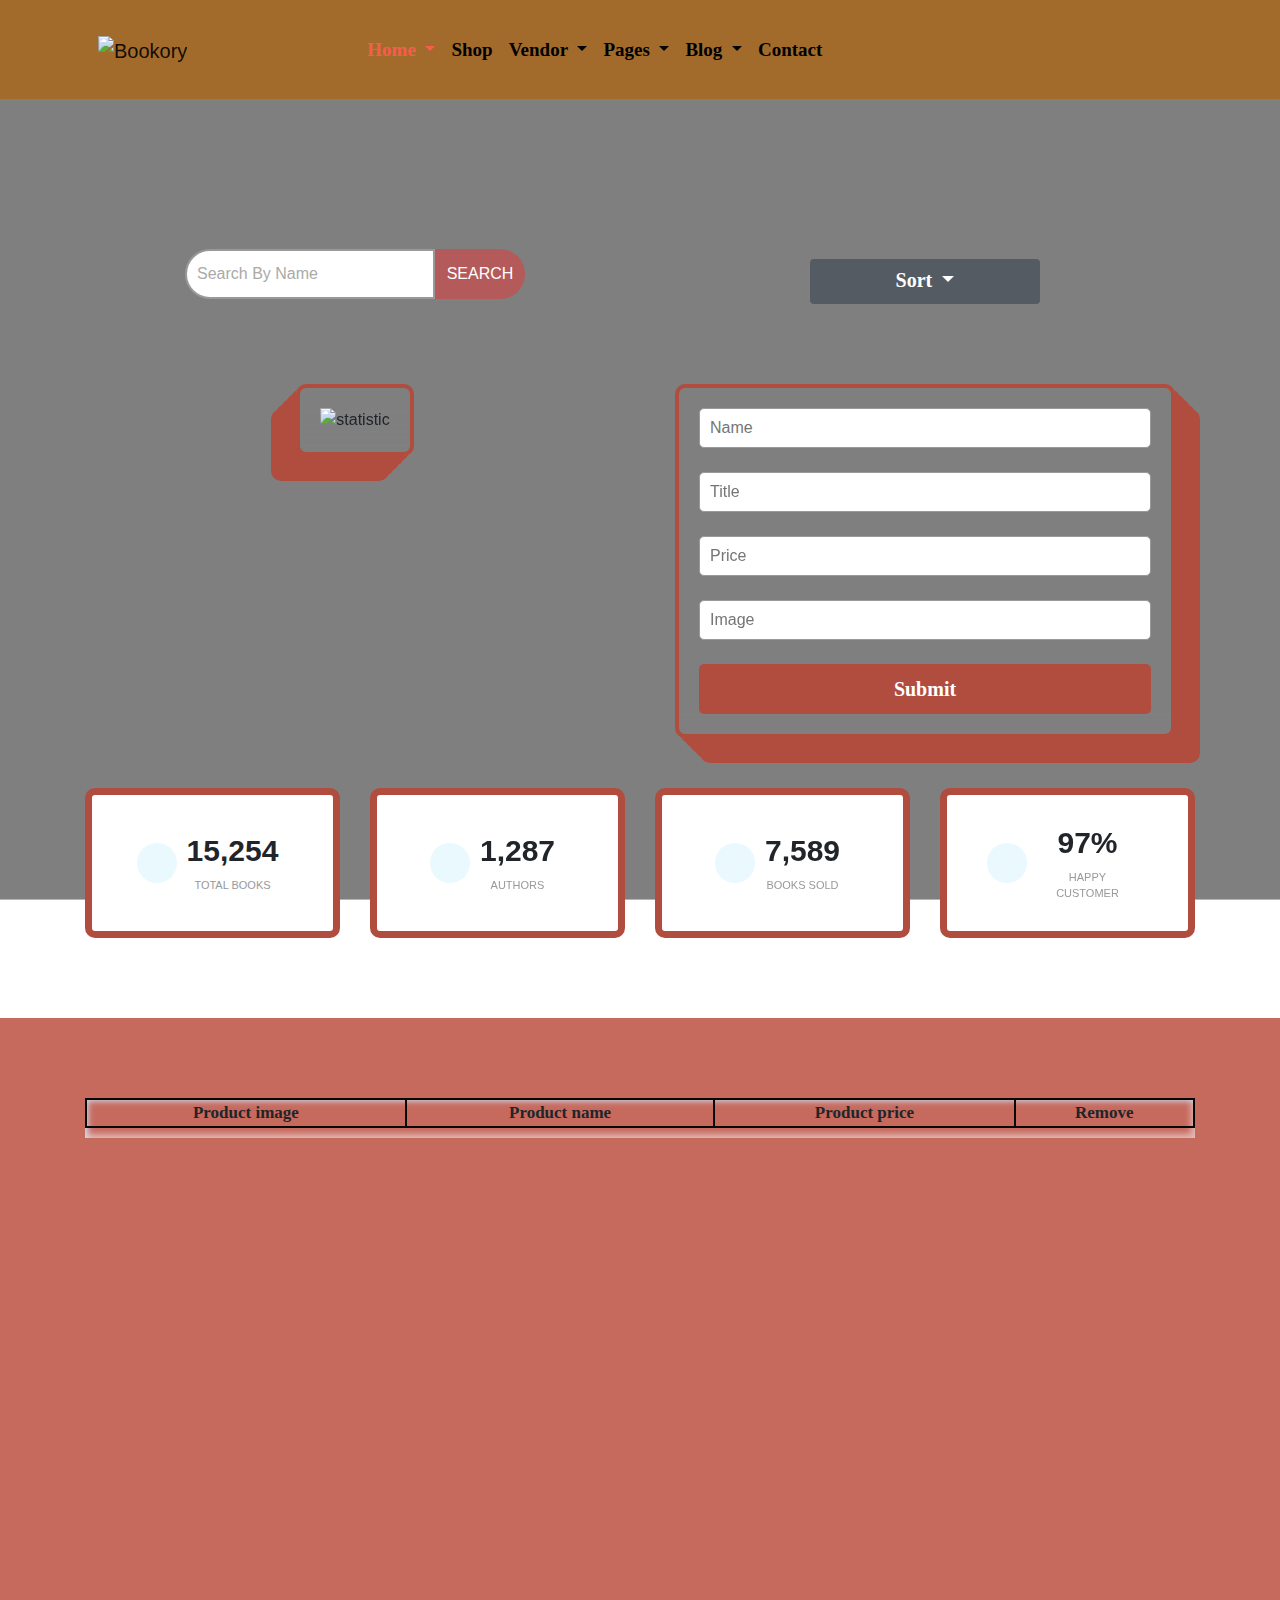
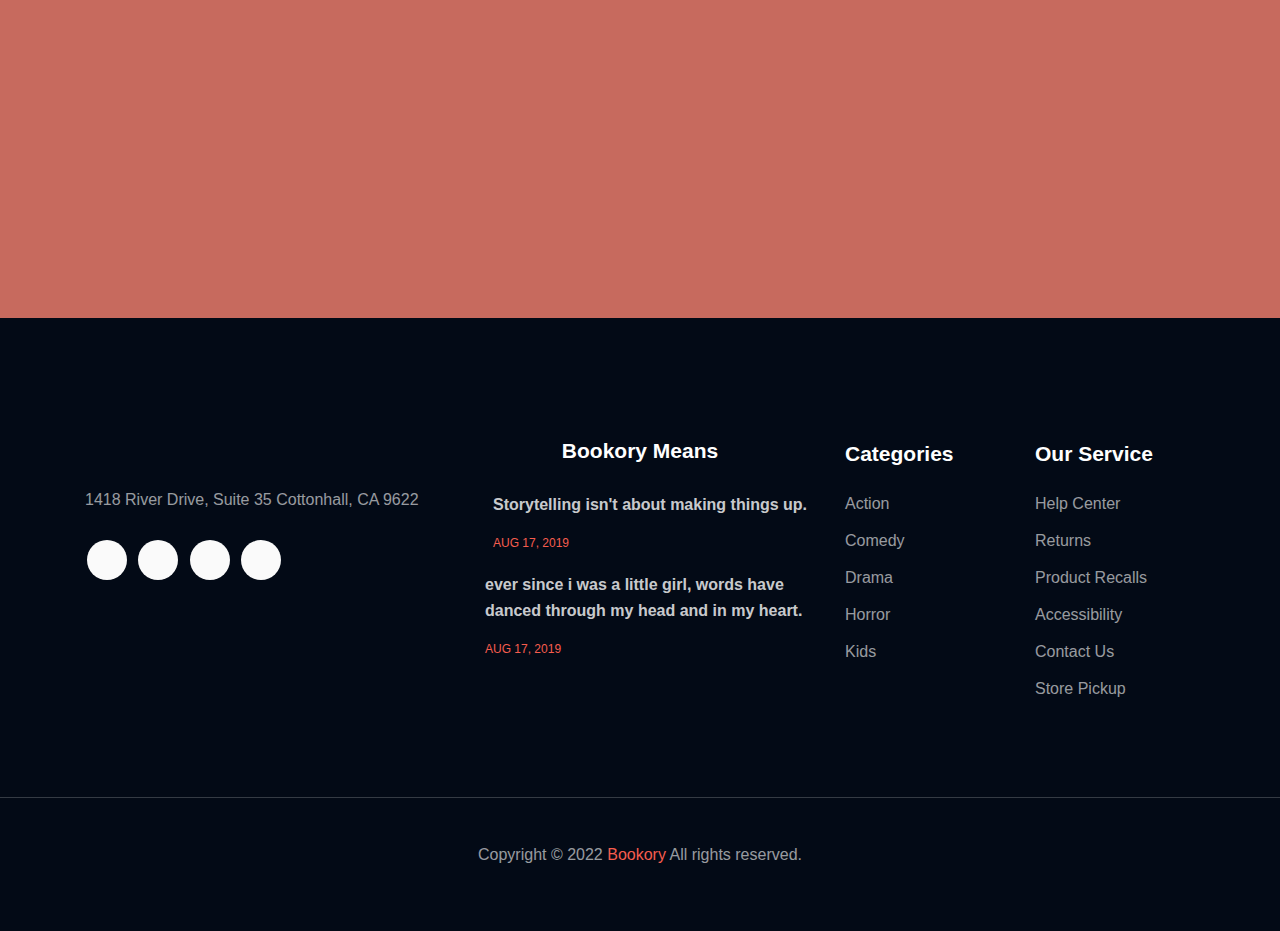
==== commit 953df2ce: "blogdetail and addpage are done" ====
--- a/addpage.html
+++ b/addpage.html
@@ -1,288 +1,348 @@
-<!DOCTYPE html>
-<html lang="en">
-<head>
-    <meta charset="UTF-8">
-    <meta name="viewport" content="width=device-width, initial-scale=1.0">
-    <title>Document</title>
-    <link rel="stylesheet" href="https://cdn.jsdelivr.net/npm/bootstrap@4.4.1/dist/css/bootstrap.min.css" integrity="sha384-Vkoo8x4CGsO3+Hhxv8T/Q5PaXtkKtu6ug5TOeNV6gBiFeWPGFN9MuhOf23Q9Ifjh" crossorigin="anonymous">
-    <link rel="stylesheet" href="https://cdnjs.cloudflare.com/ajax/libs/font-awesome/6.5.1/css/all.min.css" integrity="sha512-DTOQO9RWCH3ppGqcWaEA1BIZOC6xxalwEsw9c2QQeAIftl+Vegovlnee1c9QX4TctnWMn13TZye+giMm8e2LwA==" crossorigin="anonymous" referrerpolicy="no-referrer" />
-    <link rel="stylesheet" href="./assets/css/main.css">
-</head>
-<body>
-    <header>
-        <nav class="navbar navbar-expand-lg navbar-light ">
-            <a class="navbar-brand" href="#"><img src="https://demo2.pavothemes.com/bookory/wp-content/uploads/2022/02/logo-1.svg" alt="Bookory"></a>
-            <button class="navbar-toggler" type="button" data-toggle="collapse" data-target="#navbarSupportedContent" aria-controls="navbarSupportedContent" aria-expanded="false" aria-label="Toggle navigation">
-              <span class="navbar-toggler-icon"></span>
-            </button>
-
-            <div class="collapse navbar-collapse" id="navbarSupportedContent">
-              <ul  class="navbar-nav ">
-                <li class="nav-item dropdown">
-                  <a style="color: #F65D4E !important;" class="nav-link dropdown-toggle" href="#" id="navbarDropdown" role="button" data-toggle="dropdown" aria-haspopup="true" aria-expanded="false">
-                    Home
-                  </a>
-                  <div class="dropdown-menu" aria-labelledby="navbarDropdown">
-                    <a class="dropdown-item" href="#"><strong>01-</strong>Home-v1</a>
-                    <a class="dropdown-item" href="#"><strong>02-</strong>Home-v2</a>
-                    <a class="dropdown-item" href="#"><strong>03-</strong>Home-v3</a>
-                  </div>
-                </li>
-                <li class="nav-item active">
-                  <a class="nav-link" href="#">Shop</a>
-                </li>
-                  <li class="nav-item dropdown">
-                    <a class="nav-link dropdown-toggle" href="#" id="navbarDropdown" role="button" data-toggle="dropdown" aria-haspopup="true" aria-expanded="false">
-                      Vendor
-                    </a>
-                    <div class="dropdown-menu" aria-labelledby="navbarDropdown">
-                      <a class="dropdown-item" href="#">Booklist</a>
-                      <a class="dropdown-item" href="#">Popular authors</a>
-                    </div>
-                  </li>
-                  <li class="nav-item dropdown">
-                    <a class="nav-link dropdown-toggle" href="#" id="navbarDropdown" role="button" data-toggle="dropdown" aria-haspopup="true" aria-expanded="false">
-                      Pages
-                    </a>
-                    <div class="dropdown-menu" aria-labelledby="navbarDropdown">
-                      <a class="dropdown-item" href="#">All outhors</a>
-                      <a class="dropdown-item" href="#">About Us</a>
-                      <a class="dropdown-item" href="#">FAGS</a>
-                    </div>
-
-                  </li>
-                  <li class="nav-item dropdown">
-                    <a class="nav-link dropdown-toggle" href="#" id="navbarDropdown" role="button" data-toggle="dropdown" aria-haspopup="true" aria-expanded="false">
-                      Blog
-                    </a>
-                    <div class="dropdown-menu" aria-labelledby="navbarDropdown">
-                      <a class="dropdown-item" href="#">Action</a>
-                      <a class="dropdown-item" href="#">Another action</a>
-                    </div>
-                  </li>
-                  <li class="nav-item active">
-                    <a class="nav-link" href="#">Contact</a>
-                  </li>
-              </ul>
-              <div class="sideright">
-                <li><a href="./wishlist.html"><i class="fa-regular fa-heart"></i></a></li>
-                <li><a href="./basket.html"><i class="fa-solid fa-basket-shopping"></i> </a></li>
-                <li><a href=""><i class="fa-regular fa-user"></i></a></li>
-                </div>
-             
-            </div>
-          </nav>
-    </header>
-    <main>
-        <section id="prodactsAdd">
-            <div class="container">
-                <div style="width: 100%; display: flex; flex-wrap: wrap; align-items: center; justify-content: center;">
-                    <input style="width: 20%; height: 40px; " type="text" name="" id="inp" placeholder="Search By Name">
-                    <button style="margin-right: 20px; background-color: #007A5C; color: white; border: none; width: 80px; height: 40px;"  id="searc">SEARCH</button>
-                    <div class="dropdown show">
-                        <a style="background-color: #007A5C; border: none; min-height: 40px;" class="btn btn-secondary dropdown-toggle" href="#" role="button" id="dropdownMenuLink" data-toggle="dropdown" aria-haspopup="true" aria-expanded="false">
-                          Sort
-                        </a>
-                      
-                        <div class="dropdown-menu" aria-labelledby="dropdownMenuLink">
-                            <button style=" background-color: #007A5C; color: white; border: none; width: 80px; height: 40px;margin-top: 10px; border-radius: 10px;" id="btnAZ" class="btnazza">A-Z</button>
-                            <button style="background-color: #007A5C; color: white; border: none; width: 80px; height: 40px;margin-top: 10px; border-radius: 10px;" id="btnZA" class="btnazza">Z-A</button>
-                            <button style="background-color: #007A5C; color: white; border: none; width: 80px; height: 40px;margin-top: 10px; border-radius: 10px;" id="default">Default</button>
-                        </div>
-                    </div>
-                    
-                </div>
-                <form id="Myform">
-                    <div class="form-group">
-                      <label for="exampleInputEmail1">Name</label>
-                      <input type="email" class="form-control" id="exampleInputEmail1" aria-describedby="emailHelp" placeholder="Name" required>
-                    </div>
-                    <div class="form-group">
-                      <label for="exampleInputPassword1">Password</label>
-                      <input type="password" class="form-control" id="exampleInputPassword1" placeholder="Password" required>
-                    </div>
-                    <button type="submit" class="btn btn-primary">Submit</button>
-                </form>
-                <table id="tttt">
-                    <thead>
-                        <th>Product image</th>
-                        <th>Product name</th>
-                        <th>Product price</th>
-                        <th>Remove</th>
-                    </thead>
-                    <tbody id="tableDiv">
-                      
-                    </tbody>
-                </table>
-
-            </div>
-        </section>
-    </main>
-    <footer class="footer">
-        <div class="container">
-            <div class="row">
-                <div class="col-md-6 col-lg-4">
-                    <div class="widget1">
-                        <div class="logo">
-                          <img src="https://demo2.pavothemes.com/bookory/wp-content/uploads/2022/02/logo.svg" alt="">
-                          </div>
-                        <p>
-                          1418 River Drive, Suite 35
-                          Cottonhall, CA 9622
-                        </p>
-                        <div class="socialLinks">
-                            <ul>
-                                <li>
-                                    <a href="#">
-                                        <i class="fab fa-facebook-f"></i>
-                                    </a>
-                                </li>
-                                <li>
-                                    <a href="#">
-                                        <i class="fab fa-twitter"></i>
-                                    </a>
-                                </li>
-                                <li>
-                                    <a href="#">
-                                        <i class="fab fa-linkedin-in"></i>
-                                    </a>
-                                </li>
-                                <li>
-                                    <a href="#">
-                                        <i class="fab fa-google-plus-g"></i>
-                                    </a>
-                                </li>
-                            </ul>
-                        </div>
-                    </div>
-                </div>
-                <div class="col-md-6 col-lg-4">
-                    <div class="widget2">
-                        <h5>
-                           Bookory means
-                        </h5>
-                        <div class="media">
-                            <img class="img-fluid" src="https://i.pinimg.com/564x/6f/cf/96/6fcf96531e26891bda65ca4af6d92758.jpg" alt="">
-                            <div class="media-body d-flex align-self-center">
-                                <div class="content">
-                                    <a href="#">
-                                        <p>
-                                          Storytelling isn't about making things up.
-                                        </p>
-                                    </a>
-                                    <span>
-                                        Aug 17, 2019
-                                    </span>
-                                </div>
-                            </div>
-                        </div>
-                        <div class="media">
-                            <img class="img-fluid" src="https://i.pinimg.com/564x/a6/04/4d/a6044d6ac55cda2b5cb0ca9049847090.jpg" alt="">
-                            <div class="media-body d-flex align-self-center">
-                                <div class="content">
-                                    <a href="#">
-                                        <p>
-                                          ever since i was a little girl, words have danced through my head and in my heart.
-                                        </p>
-                                    </a>
-                                    <span>
-                                        Aug 17, 2019
-                                    </span>
-                                </div>
-                            </div>
-                        </div>
-                    </div>
-                </div>
-                <div class="col-sm-6 col-lg-2">
-                    <div class="widget3">
-                        <h5>
-                            Categories
-                        </h5>
-                        <ul>
-                            <li>
-                                <a href="#">
-                                    Action
-                                </a>
-                            </li>
-                            <li>
-                                <a href="#">
-                                   Comedy
-                                </a>
-                            </li>
-                            <li>
-                                <a href="#">
-                                   Drama
-                                </a>
-                            </li>
-                            <li>
-                                <a href="#">
-                                    Horror
-                                </a>
-                            </li>
-                            <li>
-                                <a href="#">
-                                   Kids
-                                </a>
-                            </li>
-                            
-                        </ul>
-                    </div>
-                </div>
-                <div class="col-sm-6 col-lg-2">
-                    <div class="widget4">
-                        <h5>
-                           Our Service
-                        </h5>
-                        <ul>
-                            <li>
-                                <a href="#">
-                                   Help Center
-                                </a>
-                            </li>
-                            <li>
-                                <a href="#">
-                                   Returns
-                                </a>
-                            </li>
-                            <li>
-                                <a href="#">
-                                   Product Recalls
-                                </a>
-                            </li>
-                            <li>
-                                <a href="#">
-                                   Accessibility
-                                </a>
-                            </li>
-                            <li>
-                                <a href="#">
-                                  Contact Us
-                                </a>
-                            </li>
-                            <li>
-                                <a href="#">
-                                   Store Pickup
-                                </a>
-                            </li>
-                        </ul>
-                    </div>
-                </div>
-            </div>
-        </div>
-        <div class="copyRightArea">
-            <div class="container">
-                <div class="row">
-                    <div class="col-12 text-center">
-                        <p>Copyright © 2022 <a style="color:#F65D4E;" href="">Bookory</a> All rights reserved.</p>
-                    </div>
-                </div>
-            </div>
-        </div>
-    </footer>
-      <script src="https://code.jquery.com/jquery-3.4.1.slim.min.js" integrity="sha384-J6qa4849blE2+poT4WnyKhv5vZF5SrPo0iEjwBvKU7imGFAV0wwj1yYfoRSJoZ+n" crossorigin="anonymous"></script>
-      <script src="https://cdn.jsdelivr.net/npm/popper.js@1.16.0/dist/umd/popper.min.js" integrity="sha384-Q6E9RHvbIyZFJoft+2mJbHaEWldlvI9IOYy5n3zV9zzTtmI3UksdQRVvoxMfooAo" crossorigin="anonymous"></script>
-      <script src="https://cdn.jsdelivr.net/npm/bootstrap@4.4.1/dist/js/bootstrap.min.js" integrity="sha384-wfSDF2E50Y2D1uUdj0O3uMBJnjuUD4Ih7YwaYd1iqfktj0Uod8GCExl3Og8ifwB6" crossorigin="anonymous"></script>   
-      <script src="https://cdn.jsdelivr.net/npm/axios/dist/axios.min.js"></script>
-      <script src="./assets/js/addpage.js"></script>
-    </body>
+<!DOCTYPE html>
+<html lang="en">
+<head>
+    <meta charset="UTF-8">
+    <meta name="viewport" content="width=device-width, initial-scale=1.0">
+    <title>Document</title>
+    <link rel="stylesheet" href="https://cdn.jsdelivr.net/npm/bootstrap@4.4.1/dist/css/bootstrap.min.css" integrity="sha384-Vkoo8x4CGsO3+Hhxv8T/Q5PaXtkKtu6ug5TOeNV6gBiFeWPGFN9MuhOf23Q9Ifjh" crossorigin="anonymous">
+    <link rel="stylesheet" href="https://cdnjs.cloudflare.com/ajax/libs/font-awesome/6.5.1/css/all.min.css" integrity="sha512-DTOQO9RWCH3ppGqcWaEA1BIZOC6xxalwEsw9c2QQeAIftl+Vegovlnee1c9QX4TctnWMn13TZye+giMm8e2LwA==" crossorigin="anonymous" referrerpolicy="no-referrer" />
+    <link rel="stylesheet" href="./assets/css/main.css">
+</head>
+<body>
+    <header>
+        <nav class="navbar navbar-expand-lg navbar-light ">
+            <a class="navbar-brand" href="#"><img src="https://demo2.pavothemes.com/bookory/wp-content/uploads/2022/02/logo-1.svg" alt="Bookory"></a>
+            <button class="navbar-toggler" type="button" data-toggle="collapse" data-target="#navbarSupportedContent" aria-controls="navbarSupportedContent" aria-expanded="false" aria-label="Toggle navigation">
+              <span class="navbar-toggler-icon"></span>
+            </button>
+            <div class="collapse navbar-collapse" id="navbarSupportedContent">
+              <ul  class="navbar-nav ">
+                <li class="nav-item dropdown">
+                  <a style="color: #F65D4E !important;" class="nav-link dropdown-toggle" href="#" id="navbarDropdown" role="button" data-toggle="dropdown" aria-haspopup="true" aria-expanded="false">
+                    Home
+                  </a>
+                  <div class="dropdown-menu" aria-labelledby="navbarDropdown">
+                    <a class="dropdown-item" href="#"><strong>01-</strong>Home-v1</a>
+                    <a class="dropdown-item" href="#"><strong>02-</strong>Home-v2</a>
+                    <a class="dropdown-item" href="#"><strong>03-</strong>Home-v3</a>
+                  </div>
+                </li>
+                <li class="nav-item active">
+                  <a class="nav-link" href="#">Shop</a>
+                </li>
+                  <li class="nav-item dropdown">
+                    <a class="nav-link dropdown-toggle" href="#" id="navbarDropdown" role="button" data-toggle="dropdown" aria-haspopup="true" aria-expanded="false">
+                      Vendor
+                    </a>
+                    <div class="dropdown-menu" aria-labelledby="navbarDropdown">
+                      <a class="dropdown-item" href="#">Booklist</a>
+                      <a class="dropdown-item" href="#">Popular authors</a>
+                    </div>
+                  </li>
+                  <li class="nav-item dropdown">
+                    <a class="nav-link dropdown-toggle" href="#" id="navbarDropdown" role="button" data-toggle="dropdown" aria-haspopup="true" aria-expanded="false">
+                      Pages
+                    </a>
+                    <div class="dropdown-menu" aria-labelledby="navbarDropdown">
+                      <a class="dropdown-item" href="#">All outhors</a>
+                      <a class="dropdown-item" href="#">About Us</a>
+                      <a class="dropdown-item" href="#">FAGS</a>
+                    </div>
+
+                  </li>
+                  <li class="nav-item dropdown">
+                    <a class="nav-link dropdown-toggle" href="#" id="navbarDropdown" role="button" data-toggle="dropdown" aria-haspopup="true" aria-expanded="false">
+                      Blog
+                    </a>
+                    <div class="dropdown-menu" aria-labelledby="navbarDropdown">
+                      <a class="dropdown-item" href="#">Action</a>
+                      <a class="dropdown-item" href="#">Another action</a>
+                    </div>
+                  </li>
+                  <li class="nav-item active">
+                    <a class="nav-link" href="#">Contact</a>
+                  </li>
+              </ul>
+              <div class="sideright">
+                <li><a href="./wishlist.html"><i class="fa-regular fa-heart"></i></a></li>
+                <li><a href="./basket.html"><i class="fa-solid fa-basket-shopping"></i> </a></li>
+                <li><a href=""><i class="fa-regular fa-user"></i></a></li>
+                </div>
+             
+            </div>
+          </nav>
+    </header>
+    <main>
+        <section id="prodactsAdd">
+            <div class="container">
+                <div class="row">
+                    <div class="col-xl-6">
+                        <div class="tableheader">
+                            <form id="searchdata">
+                            <input type="text" id="inp" placeholder="Search By Name">
+                            <button id="searc">SEARCH</button>
+                        </form>
+                        </div>
+                    </div>
+                    <div class="col-xl-6">
+                        <div class="tableheader">
+                            <div class="dropdown show">
+                                <a  class="btn btn-secondary dropdown-toggle" href="#" role="button" id="dropdownMenuLink" data-toggle="dropdown" aria-haspopup="true" aria-expanded="false">
+                                    Sort
+                                </a>
+        
+                                <div class="dropdown-menu dropt" aria-labelledby="dropdownMenuLink">
+                                    <button  id="btnAZ" class="btnazza"><i class="fa-solid fa-arrow-up-z-a"></i></button> <br>
+                                    <button  id="btnZA" class="btnazza"><i class="fa-solid fa-arrow-up-a-z"></i></button> <br>
+                                    <button  id="default"><i class="fa-solid fa-rotate-right"></i></button>
+                                </div>
+                            </div>
+                        </div>
+                    </div>
+        
+                </div>
+                <div class="row">
+                    <div class="col-xl-6">
+                        <div class="tablediv">
+                            <img src="https://wordsrated.com/wp-content/uploads/2023/01/Global-book-sales-by-format-1024x683.png" alt="statistic">
+                        </div>
+                    </div>
+                    <div class="col-xl-6">
+                        <div class="tablediv">
+                            <form id="Myform">
+                                    <input style="width: 100%; height: 40px; padding: 10px; border-radius: 5px; border: 1px solid #999999; "  type="text" id="exampleName" placeholder="Name" required><br>
+                                    <input style="width: 100%; height: 40px; padding: 10px; border-radius: 5px; border: 1px solid #999999;"  type="text" id="exampleTitle" placeholder="Title" required><br>
+                                    <input style="width: 100%; height: 40px; padding: 10px; border-radius: 5px; border: 1px solid #999999;"  type="number" id="examplePrice" placeholder="Price" required><br>
+                                    <input style="width: 100%; height: 40px; padding: 10px; border-radius: 5px; border: 1px solid #999999;"  type="text" id="exampleImage" placeholder="Image" required><br>
+                                <button style="width: 100%; height: 50px; padding: 10px; border-radius: 5px; border: none; background-color: #B14D3F; color: #fff; font-size: 20px; font-family: Mandellas; font-weight: 600; "  type="submit">Submit</button>
+                            </form>
+                        </div>
+                    </div>
+                </div>
+                <div class="row">
+                    <div class="col-xl-3">
+                      <div class="totalitem">
+                       <span id="icon"><i style="color: #4938a7;" class="fa-solid fa-book"></i></span>
+                       <div class="text">
+                        <h4>15,254</h4>
+                        <span>TOTAL BOOKS</span>
+                       </div>
+                      </div>
+                    </div>
+                    <div class="col-xl-3">
+                       <div class="totalitem">
+                        <span id="icon"><i style="color: #2b7f92;" class="fa-solid fa-users"></i></span>
+                        <div class="text">
+                          <h4>1,287</h4>
+                          <span>AUTHORS</span>
+                        </div>
+                      </div>
+                    </div>
+                    <div class="col-xl-3">
+                      <div class="totalitem">
+                        <span id="icon"><i style="color: #64b53c;" class="fa-solid fa-cart-shopping"></i></span>
+                         <div class="text">
+                          <h4>7,589</h4>
+                         <span>BOOKS SOLD</span>
+                         </div>
+                      </div>
+                    </div>
+                    <div class="col-xl-3">
+                      <div class="totalitem">
+                        <span id="icon"><i style="color: #cd6f0b;" class="fa-regular fa-face-smile"></i></span>
+                         <div class="text">
+                          <h4>97%</h4>
+                          <span>HAPPY CUSTOMER</span>
+                         </div>
+                      </div>
+                    </div>
+                  </div>
+               
+            </div>
+        </section>
+        <section id="tablepro" style="background-color: #c76a5e;">
+            <div class="container">
+                <table id="tttt">
+                    <thead>
+                        <th>Product image</th>
+                        <th>Product name</th>
+                        <th>Product price</th>
+                        <th>Remove</th>
+                    </thead>
+                    <tbody id="tableDiv">
+        
+                    </tbody>
+                </table>
+        
+            </div>
+        </section>
+        
+    </main>
+    <footer class="footer">
+        <div class="container">
+            <div class="row">
+                <div class="col-md-6 col-lg-4">
+                    <div class="widget1">
+                        <div class="logo">
+                          <img src="https://demo2.pavothemes.com/bookory/wp-content/uploads/2022/02/logo.svg" alt="">
+                          </div>
+                        <p>
+                          1418 River Drive, Suite 35
+                          Cottonhall, CA 9622
+                        </p>
+                        <div class="socialLinks">
+                            <ul>
+                                <li>
+                                    <a href="#">
+                                        <i class="fab fa-facebook-f"></i>
+                                    </a>
+                                </li>
+                                <li>
+                                    <a href="#">
+                                        <i class="fab fa-twitter"></i>
+                                    </a>
+                                </li>
+                                <li>
+                                    <a href="#">
+                                        <i class="fab fa-linkedin-in"></i>
+                                    </a>
+                                </li>
+                                <li>
+                                    <a href="#">
+                                        <i class="fab fa-google-plus-g"></i>
+                                    </a>
+                                </li>
+                            </ul>
+                        </div>
+                    </div>
+                </div>
+                <div class="col-md-6 col-lg-4">
+                    <div class="widget2">
+                        <h5>
+                           Bookory means
+                        </h5>
+                        <div class="media">
+                            <img class="img-fluid" src="https://i.pinimg.com/564x/6f/cf/96/6fcf96531e26891bda65ca4af6d92758.jpg" alt="">
+                            <div class="media-body d-flex align-self-center">
+                                <div class="content">
+                                    <a href="#">
+                                        <p>
+                                          Storytelling isn't about making things up.
+                                        </p>
+                                    </a>
+                                    <span>
+                                        Aug 17, 2019
+                                    </span>
+                                </div>
+                            </div>
+                        </div>
+                        <div class="media">
+                            <img class="img-fluid" src="https://i.pinimg.com/564x/a6/04/4d/a6044d6ac55cda2b5cb0ca9049847090.jpg" alt="">
+                            <div class="media-body d-flex align-self-center">
+                                <div class="content">
+                                    <a href="#">
+                                        <p>
+                                          ever since i was a little girl, words have danced through my head and in my heart.
+                                        </p>
+                                    </a>
+                                    <span>
+                                        Aug 17, 2019
+                                    </span>
+                                </div>
+                            </div>
+                        </div>
+                    </div>
+                </div>
+                <div class="col-sm-6 col-lg-2">
+                    <div class="widget3">
+                        <h5>
+                            Categories
+                        </h5>
+                        <ul>
+                            <li>
+                                <a href="#">
+                                    Action
+                                </a>
+                            </li>
+                            <li>
+                                <a href="#">
+                                   Comedy
+                                </a>
+                            </li>
+                            <li>
+                                <a href="#">
+                                   Drama
+                                </a>
+                            </li>
+                            <li>
+                                <a href="#">
+                                    Horror
+                                </a>
+                            </li>
+                            <li>
+                                <a href="#">
+                                   Kids
+                                </a>
+                            </li>
+                            
+                        </ul>
+                    </div>
+                </div>
+                <div class="col-sm-6 col-lg-2">
+                    <div class="widget4">
+                        <h5>
+                           Our Service
+                        </h5>
+                        <ul>
+                            <li>
+                                <a href="#">
+                                   Help Center
+                                </a>
+                            </li>
+                            <li>
+                                <a href="#">
+                                   Returns
+                                </a>
+                            </li>
+                            <li>
+                                <a href="#">
+                                   Product Recalls
+                                </a>
+                            </li>
+                            <li>
+                                <a href="#">
+                                   Accessibility
+                                </a>
+                            </li>
+                            <li>
+                                <a href="#">
+                                  Contact Us
+                                </a>
+                            </li>
+                            <li>
+                                <a href="#">
+                                   Store Pickup
+                                </a>
+                            </li>
+                        </ul>
+                    </div>
+                </div>
+            </div>
+        </div>
+        <div class="copyRightArea">
+            <div class="container">
+                <div class="row">
+                    <div class="col-12 text-center">
+                        <p>Copyright © 2022 <a style="color:#F65D4E;" href="">Bookory</a> All rights reserved.</p>
+                    </div>
+                </div>
+            </div>
+        </div>
+    </footer>
+      <script src="https://code.jquery.com/jquery-3.4.1.slim.min.js" integrity="sha384-J6qa4849blE2+poT4WnyKhv5vZF5SrPo0iEjwBvKU7imGFAV0wwj1yYfoRSJoZ+n" crossorigin="anonymous"></script>
+      <script src="https://cdn.jsdelivr.net/npm/popper.js@1.16.0/dist/umd/popper.min.js" integrity="sha384-Q6E9RHvbIyZFJoft+2mJbHaEWldlvI9IOYy5n3zV9zzTtmI3UksdQRVvoxMfooAo" crossorigin="anonymous"></script>
+      <script src="https://cdn.jsdelivr.net/npm/bootstrap@4.4.1/dist/js/bootstrap.min.js" integrity="sha384-wfSDF2E50Y2D1uUdj0O3uMBJnjuUD4Ih7YwaYd1iqfktj0Uod8GCExl3Og8ifwB6" crossorigin="anonymous"></script>   
+      <script src="https://cdn.jsdelivr.net/npm/axios/dist/axios.min.js"></script>
+      <script src="./assets/js/addpage.js"></script>
+    </body>
   </html> --- a/assets/css/main.css
+++ b/assets/css/main.css
@@ -1,3 +1,4 @@
+@charset "UTF-8";
 * {
   margin: 0;
   padding: 0;
@@ -1848,7 +1849,6 @@
 header {
   width: 100%;
   padding: 20px;
-  background-image: url("");
 }
 header nav {
   width: 90%;
@@ -2461,7 +2461,6 @@
 header nav .sideright li a:hover {
   color: #F65D4E !important;
   transition: 1s;
-  background-color: #F65D4E;
 }
 
 #prodactsAdd {
@@ -2470,90 +2469,273 @@
   display: flex;
   align-items: center;
   justify-content: center;
-}
-#prodactsAdd #tttt {
-  width: 100%;
+  background-image: linear-gradient(rgba(0, 0, 0, 0.5), rgba(0, 0, 0, 0.5)), url("https://cdn.pixabay.com/photo/2024/01/26/15/21/bookstore-8534134_1280.jpg");
+  background-position: center;
+  background-size: cover;
+  background-attachment: fixed;
+  background-repeat: no-repeat;
+}
+#prodactsAdd .totalitem {
+  width: 100%;
+  height: 150px;
+  display: flex;
+  justify-content: center;
+  align-items: center;
+  border: 7px solid #B14D3F;
+  padding: 40px;
+  border-radius: 10px;
+  transition: transform 0.3s ease;
+  margin-top: 30px;
+  background-color: #fff;
+}
+#prodactsAdd .totalitem:hover {
+  transform: scale(1.1);
+  cursor: pointer;
+}
+#prodactsAdd .totalitem #icon {
+  background-color: #E9F9FD;
+  padding: 20px;
+  border-radius: 50%;
+}
+#prodactsAdd .totalitem #icon i {
+  font-size: 30px;
+}
+#prodactsAdd .totalitem .text {
+  display: flex;
+  justify-content: center;
+  align-items: center;
+  flex-direction: column;
+  text-align: center;
+  padding: 10px;
+}
+#prodactsAdd .totalitem .text h4 {
+  font-size: 30px;
+  font-weight: 600;
+  letter-spacing: 0;
+}
+#prodactsAdd .totalitem .text span {
+  font-size: 11px;
+  color: #999999;
+  letter-spacing: 0;
+}
+
+.tableheader {
+  width: 100%;
+  margin-top: 20px;
+  margin-bottom: 20px;
+  display: flex;
+  justify-content: center;
+  align-items: center;
+  padding: 20px;
+}
+.tableheader #searchdata {
+  width: 100%;
+  display: flex;
+  justify-content: center;
+  align-items: center;
+  margin-top: 10px;
+  position: relative;
+  padding: 20px;
+}
+.tableheader #searchdata input {
+  width: 250px;
+  height: 50px;
+  padding: 10px;
+  border: 2px solid #999999;
+  border-radius: 25px 0 0 25px;
+  outline: none;
+  font-size: 16px;
+  transition: border-color 0.3s;
+}
+.tableheader #searchdata input::placeholder {
+  cursor: pointer;
+  color: #aaa;
+  transition: transform 0.5s ease;
+  transform: translateY(0);
+}
+.tableheader #searchdata input:focus::placeholder, .tableheader #searchdata input:hover::placeholder {
+  transform: translateY(-10px);
+}
+.tableheader #searchdata input:focus {
+  border-color: #999999;
+}
+.tableheader #searchdata input:not(:focus)::placeholder {
+  transform: translateY(0);
+}
+.tableheader #searchdata button {
+  width: 90px;
+  height: 50px;
+  border: none;
+  padding: 10px;
+  border-radius: 0 25px 25px 0;
+  background-color: rgba(223, 61, 61, 0.56);
+  color: #fff;
+  font-size: 16px;
+  cursor: pointer;
+  transition: background-color 0.3s, transform 0.2s ease;
+}
+.tableheader #searchdata button:hover {
+  background-color: rgba(150, 8, 8, 0.56);
+  transform: scale(1.05);
+}
+.tableheader .dropdown {
+  width: 100%;
+  display: flex;
+  justify-content: center;
+  align-items: center;
+  padding: 20px;
+  margin-top: 20px;
+}
+.tableheader .dropdown a {
+  background-color: #B14D3F;
+  border: none;
+  width: 50%;
+  height: 45px;
+  color: #fff;
+  font-size: 20px;
+  font-family: Monsella;
+  font-weight: 600;
+}
+.tableheader .dropdown .droptown-menu {
+  width: 100%;
+  display: flex;
+  height: auto;
+  flex-direction: column;
+}
+
+.tablediv {
+  width: 100%;
+  height: auto;
+  display: flex;
+  justify-content: center;
+  align-items: center;
+  padding: 20px;
+}
+.tablediv img {
+  backdrop-filter: blur(20px);
+  padding: 20px;
+  max-width: 100%;
+  height: auto;
+  border: 4px solid #B14D3F;
+  border-radius: 10px;
+  box-shadow: #B14D3F -5px 5px, #B14D3F -10px 10px, #B14D3F -15px 15px, #B14D3F -20px 20px, #B14D3F -25px 25px;
+}
+.tablediv #Myform {
+  width: 100%;
+  height: auto;
+  display: flex;
+  border: 4px solid #B14D3F;
+  justify-content: center;
+  align-items: center;
+  flex-direction: column;
+  backdrop-filter: blur(10px);
+  padding: 20px;
+  border-radius: 10px;
+  box-shadow: #B14D3F 5px 5px, #B14D3F 10px 10px, #B14D3F 15px 15px, #B14D3F 20px 20px, #B14D3F 25px 25px;
+}
+
+#tttt {
+  width: 100%;
+  height: 40px;
   margin-top: 20px;
   font-family: Assistant;
   font-weight: 800;
-}
-#prodactsAdd #tttt th {
-  font-size: 16px;
-  border: 0.4px solid rgb(167, 167, 167);
+  box-shadow: rgb(204, 219, 232) 3px 3px 6px 0px inset, rgba(255, 255, 255, 0.5) -3px -3px 6px 1px inset;
+}
+#tttt th {
+  font-size: 17px;
+  border: 2px solid rgb(9, 8, 8);
   text-align: center;
 }
-#prodactsAdd #tttt #tableDiv {
-  width: 100%;
-  border: 0.4px solid rgb(167, 167, 167);
+#tttt #tableDiv {
+  width: 100%;
+  border: 2px solid rgb(9, 8, 8);
   margin-top: 20px;
   padding-top: 20px;
   font-family: Assistant;
   color: #7A4D9E;
 }
-#prodactsAdd #tttt #tableDiv .myBox {
+#tttt #tableDiv .myBox {
   width: 100%;
   min-height: 130px;
-  border: 0.4px solid rgb(167, 167, 167);
-}
-#prodactsAdd #tttt #tableDiv .myBox td {
+  border: 2px solid rgb(9, 8, 8);
+}
+#tttt #tableDiv .myBox td {
   width: 30%;
   min-height: 130px;
-  border: 0.4px solid rgb(167, 167, 167);
+  border: 2px solid rgb(9, 8, 8);
   text-align: center;
 }
-#prodactsAdd #tttt #tableDiv .myBox td img {
+#tttt #tableDiv .myBox td img {
   padding: 10px;
   width: 80px;
   height: auto;
   border-radius: 10px;
 }
-#prodactsAdd #tttt #tableDiv .myBox td p {
-  font-size: 15px;
-}
-#prodactsAdd #tttt #tableDiv .myBox td button {
+#tttt #tableDiv .myBox td p {
+  font-size: 18px;
+  color: rgb(9, 8, 8);
+}
+#tttt #tableDiv .myBox td button {
   margin: 3px;
   width: 20px;
-  min-height: 50px;
+  min-height: 30px;
   border: none;
-  background-color: #7A4D9E;
+  background-color: red;
   color: white;
   border-radius: 5px;
 }
-#prodactsAdd #tttt #tableDiv .myBox td button:hover {
+#tttt #tableDiv .myBox td button:hover {
   background-color: white;
   border: 2px solid #7A4D9E;
   color: #7A4D9E;
   transform: scale(1.05);
 }
-@media screen and (max-width: 400px) {
-  #prodactsAdd #prodactsAdd {
+@media screen and (max-width: 280px) {
+  #tttt #prodactsAdd {
     width: 60%;
     min-height: 600px;
     display: flex;
     align-items: center;
     justify-content: center;
   }
-  #prodactsAdd #prodactsAdd #tttt {
+  #tttt #prodactsAdd .tableheader {
+    width: 60%;
+    margin-top: 20px;
+    margin-bottom: 20px;
+    display: flex;
+    justify-content: center;
+    align-items: center;
+    padding: 20px;
+  }
+  #tttt #prodactsAdd .tableheader #searchdata {
+    margin: 20px;
+    width: 100%;
+    display: flex;
+    justify-content: center;
+    align-items: center;
+  }
+  #tttt #prodactsAdd #tttt {
     width: 70%;
   }
-  #prodactsAdd #prodactsAdd #tttt #tableDiv {
+  #tttt #prodactsAdd #tttt #tableDiv {
     width: 70%;
   }
-  #prodactsAdd #prodactsAdd #tttt #tableDiv .myBox img {
+  #tttt #prodactsAdd #tttt #tableDiv .myBox img {
     width: 10px;
     height: 10px;
     border-radius: 10px;
   }
-  #prodactsAdd #prodactsAdd #tttt #tableDiv .myBox button {
+  #tttt #prodactsAdd #tttt #tableDiv .myBox button {
     margin: 10px;
     width: 20px;
     min-height: 30px;
     border: none;
-    background-color: #7A4D9E;
+    background-color: #B14D3F;
     color: white;
     border-radius: 5px;
   }
-  #prodactsAdd #prodactsAdd #tttt #tableDiv .myBox button:hover {
+  #tttt #prodactsAdd #tttt #tableDiv .myBox button:hover {
     background-color: white;
     border: 2px solid #7A4D9E;
     color: #7A4D9E;
@@ -3682,8 +3864,8 @@
 #allauthors #author .proDiv::after:before {
   content: "";
   position: absolute;
-  top: 92%;
-  left: 39%;
+  top: 98%;
+  left: 37%;
   width: 3px;
   height: 3px;
   border-radius: 50%;
@@ -3965,7 +4147,6 @@
 header nav .sideright li a:hover {
   color: #F65D4E !important;
   transition: 1s;
-  background-color: #F65D4E;
 }
 
 #authordetail {
@@ -3991,6 +4172,7 @@
   font-size: 40px;
   font-family: Sora;
   font-weight: 700;
+  animation: fadeInUp 1s ease;
 }
 #authordetail .container #authorprodetail {
   width: 100%;
@@ -4002,20 +4184,28 @@
   display: flex;
   justify-content: center;
   border-radius: 80px 0 80px 0;
+  padding: 20px;
+  background-repeat: no-repeat;
+  background-size: cover;
+  background-position: center;
   box-shadow: rgba(223, 61, 61, 0.56) 0px 50px 100px -20px, rgba(223, 61, 61, 0.56) 0px 30px 60px -30px, rgba(223, 61, 61, 0.56) 0px -2px 6px 0px inset;
+  animation: slideInBottom 1s ease;
 }
 #authordetail .container #authorprodetail .boxDiv .images {
   display: flex;
   justify-content: center;
   align-items: center;
-  padding: 30px;
+  padding: 20px;
+  margin-top: 20px;
 }
 #authordetail .container #authorprodetail .boxDiv .images img {
   max-width: 100%;
   height: auto;
-  border-radius: 40px 0 40px 0;
+  border-radius: 25px;
+  animation: fadeIn 1s ease;
 }
 #authordetail .container #authorprodetail .boxDiv .textDiv {
+  width: 100%;
   display: flex;
   justify-content: center;
   flex-direction: column;
@@ -4023,17 +4213,242 @@
   padding: 20px;
   margin-top: 20px;
   margin-bottom: 20px;
+  animation: slideInLeft 1s ease;
 }
 #authordetail .container #authorprodetail .boxDiv .textDiv h5 {
   font-size: 25px;
   font-family: Sora;
-  font-weight: 700;
+  font-weight: 600;
+  font-style: italic;
+  color: #999999;
+}
+#authordetail .container #authorprodetail .boxDiv .textDiv h5 strong {
+  color: rgba(200, 12, 12, 0.56);
 }
 #authordetail .container #authorprodetail .boxDiv .textDiv .title {
   font-size: 20px;
   font-family: Sora;
-}
-
+  font-style: italic;
+  font-weight: 700;
+  color: #999999;
+}
+#authordetail .container #authorprodetail .boxDiv .textDiv .title strong {
+  color: rgba(200, 12, 12, 0.56);
+}
+#authordetail .container #authorprodetail .boxDiv .textDiv .description {
+  font-size: 17px;
+  font-family: Sora;
+  font-style: italic;
+  font-weight: 600;
+  color: #999999;
+}
+#authordetail .container #authorprodetail .boxDiv .textDiv .description strong {
+  font-size: 19px;
+  color: rgba(200, 12, 12, 0.56);
+}
+#authordetail .container #authorprodetail .boxDiv .textDiv a button {
+  border: none;
+  color: rgba(223, 61, 61, 0.56);
+  font-weight: 700;
+  font-style: italic;
+  padding: 5px;
+  border: none;
+  background-color: transparent;
+}
+#authordetail .container #authorprodetail .boxDiv .textDiv a button:hover {
+  color: rgba(150, 8, 8, 0.56);
+  animation: shake 0.5s;
+}
+#authordetail .container #authorprodetail .boxDiv .textDiv a button i {
+  font-size: 15px;
+}
+
+@keyframes fadeIn {
+  from {
+    opacity: 0;
+  }
+  to {
+    opacity: 1;
+  }
+}
+@keyframes slideInBottom {
+  from {
+    transform: translateY(100%);
+    opacity: 0;
+  }
+  to {
+    transform: translateY(0);
+    opacity: 1;
+  }
+}
+@keyframes slideInLeft {
+  from {
+    transform: translateX(-100%);
+    opacity: 0;
+  }
+  to {
+    transform: translateX(0);
+    opacity: 1;
+  }
+}
+@keyframes fadeInUp {
+  from {
+    transform: translateY(50px);
+    opacity: 0;
+  }
+  to {
+    transform: translateY(0);
+    opacity: 1;
+  }
+}
+@keyframes shake {
+  0% {
+    transform: translateX(0);
+  }
+  25% {
+    transform: translateX(-5px);
+  }
+  50% {
+    transform: translateX(5px);
+  }
+  75% {
+    transform: translateX(-5px);
+  }
+  100% {
+    transform: translateX(0);
+  }
+}
+#authorsdetails {
+  width: 100%;
+  height: auto;
+  display: flex;
+  justify-content: center;
+  align-items: center;
+  padding: 30px;
+}
+#authorsdetails .container {
+  margin-top: 20px;
+  margin-bottom: 20px;
+}
+#authorsdetails .container .authorsdetailsheader {
+  width: 100%;
+  display: flex;
+  align-items: center;
+  justify-content: center;
+  align-items: center;
+  margin-top: 20px;
+  margin-bottom: 20px;
+}
+#authorsdetails .container .authorsdetailsheader h1 {
+  font-size: 30px;
+  font-weight: 700;
+  font-family: Sora;
+  letter-spacing: 0;
+}
+#authorsdetails .container #authorsdetailsitem {
+  display: flex;
+  justify-content: center;
+  align-items: center;
+  flex-wrap: wrap;
+}
+#authorsdetails .container #authorsdetailsitem .proDiv {
+  display: flex;
+  justify-content: center;
+  align-items: center;
+  flex-direction: column;
+  margin: 10px;
+  padding: 20px;
+  border-radius: 10px;
+  box-shadow: rgba(226, 102, 102, 0.56) 0px 22px 70px 4px;
+  background-color: #f0f0f0;
+  cursor: pointer;
+}
+#authorsdetails .container #authorsdetailsitem .proDiv:hover {
+  animation: shake 0.8s ease infinite;
+}
+#authorsdetails .container #authorsdetailsitem .proDiv::after {
+  position: relative;
+}
+#authorsdetails .container #authorsdetailsitem .proDiv::after:before {
+  content: "";
+  position: absolute;
+  top: 85%;
+  left: 5%;
+  width: 3px;
+  height: 3px;
+  border-radius: 50%;
+  background-color: rgba(12, 12, 12, 0.1);
+  transform: translate(-50%, -50%);
+}
+#authorsdetails .container #authorsdetailsitem .proDiv img {
+  max-width: 100%;
+  height: auto;
+  border-radius: 50%;
+}
+#authorsdetails .container #authorsdetailsitem .proDiv .textDiv {
+  margin-top: 10px;
+  margin-bottom: 10px;
+  text-align: center;
+}
+#authorsdetails .container #authorsdetailsitem .proDiv .textDiv h5 {
+  font-family: Sora;
+  font-weight: 700;
+  font-style: italic;
+  font-size: 20px;
+}
+#authorsdetails .container #authorsdetailsitem .proDiv .textDiv p {
+  font-size: 15px;
+  font-style: italic;
+  color: #484646;
+}
+#authorsdetails .container #authorsdetailsitem .proDiv a button {
+  border: none;
+  color: rgba(223, 61, 61, 0.56);
+  font-weight: 700;
+  font-style: italic;
+  padding: 5px;
+  border: none;
+}
+#authorsdetails .container #authorsdetailsitem .proDiv a button:hover {
+  color: rgba(150, 8, 8, 0.56);
+}
+#authorsdetails .container #authorsdetailsitem .proDiv a button i {
+  font-size: 15px;
+}
+#authorsdetails .container .btnn {
+  width: 100%;
+  height: auto;
+  display: flex;
+  justify-content: flex-end;
+  align-items: center;
+}
+#authorsdetails .container .btnn #pagi {
+  width: 160px;
+  height: 50px;
+  border: none;
+  background-color: transparent;
+  color: rgba(200, 12, 12, 0.56);
+  font-weight: 700;
+  font-style: italic;
+  border-radius: 20px;
+}
+#authorsdetails .container .btnn #pagi:hover {
+  color: rgba(200, 12, 12, 0.56);
+  animation: shake 0.5s;
+  border: none;
+}
+
+@keyframes shake {
+  0% {
+    transform: translateX(-2px);
+  }
+  50% {
+    transform: translateX(2px);
+  }
+  100% {
+    transform: translateX(-2px);
+  }
+}
 a,
 a:hover,
 a:focus,
@@ -4211,4 +4626,1362 @@
     align-items: center;
     flex-direction: column;
   }
+}
+* {
+  margin: 0;
+  padding: 0;
+  box-sizing: border-box;
+}
+
+header {
+  width: 100%;
+  padding: 30px;
+  background-color: #A36B2B;
+}
+header nav {
+  width: 90%;
+  margin: auto;
+}
+header nav .navbar-nav {
+  width: 80%;
+  display: flex;
+  justify-content: center;
+}
+header nav .navbar-nav li a {
+  font-weight: 600;
+  font-size: 19px;
+  color: #000000 !important;
+  line-height: 27.424px;
+  font-family: Sora;
+  letter-spacing: 0;
+  transition: 1s;
+}
+header nav .navbar-nav li a:hover {
+  color: #F65D4E !important;
+  transition: 1s;
+}
+header nav .sideright {
+  width: 20%;
+  display: flex;
+  justify-content: space-between;
+  align-items: center;
+  flex-wrap: wrap;
+}
+header nav .sideright li a {
+  font-weight: 600;
+  font-size: 19px;
+  color: #000000 !important;
+  line-height: 27.424px;
+  letter-spacing: 0;
+  transition: 1s;
+}
+header nav .sideright li a:hover {
+  color: #F65D4E !important;
+  transition: 1s;
+}
+
+#blogone {
+  width: 100%;
+  height: auto;
+  display: flex;
+  justify-content: center;
+  align-items: center;
+  padding: 30px;
+  background-image: linear-gradient(rgba(0, 0, 0, 0.3), rgba(0, 0, 0, 0.3)), url("https://cdn.pixabay.com/photo/2016/02/11/15/32/skull-1193784_1280.jpg");
+  background-position: center;
+  background-size: cover;
+  background-repeat: no-repeat;
+  background-attachment: fixed;
+  animation: slide 20s linear infinite; /* Hareketli animasyon */
+}
+#blogone .container {
+  margin-top: 20px;
+  margin-bottom: 20px;
+}
+#blogone .container .blogoneitem {
+  display: flex;
+  justify-content: center;
+  align-items: center;
+  text-align: center;
+  flex-direction: column;
+}
+#blogone .container .blogoneitem span {
+  font-family: Open Sans;
+  color: #d0cbcb;
+  font-weight: 700;
+  font-size: 17px;
+  animation: slide-in 2s ease-in-out infinite alternate;
+}
+#blogone .container .blogoneitem h1 {
+  margin-top: 20px;
+  margin-bottom: 20px;
+  font-size: 50px;
+  font-weight: 600;
+  font-family: Open Sans;
+  color: #fff;
+  animation: slide-in 2s ease-in-out infinite alternate;
+}
+#blogone .container .blogoneitem button {
+  padding: 10px 20px;
+  background-color: #4A2E0F;
+  color: white;
+  border: none;
+  border-radius: 5px;
+  font-size: 16px;
+  cursor: pointer;
+  font-weight: 700;
+  position: relative;
+  overflow: hidden;
+  transition: all 0.3s ease;
+}
+#blogone .container .blogoneitem button i {
+  margin-left: 5px;
+  transition: transform 0.3s ease;
+}
+#blogone .container .blogoneitem button::before {
+  content: "";
+  position: absolute;
+  top: 50%;
+  left: 50%;
+  width: 300%;
+  height: 300%;
+  background-color: rgba(255, 255, 255, 0.1);
+  border-radius: 50%;
+  transition: all 0.3s ease;
+  z-index: 0;
+  transform: translate(-50%, -50%);
+}
+#blogone .container .blogoneitem button:hover::before {
+  width: 100%;
+  height: 100%;
+}
+#blogone .container .blogoneitem button:hover {
+  color: #190e02;
+  background-color: #7E5A41;
+}
+#blogone .container .blogoneitem button:hover i {
+  transform: translateX(5px);
+}
+
+@keyframes slide-in {
+  0% {
+    transform: translateY(0);
+  }
+  100% {
+    transform: translateY(-20px);
+  }
+}
+#blogtext {
+  animation: animateBackground 20s linear infinite;
+}
+#blogtext .container-fluid .blogtextheader {
+  display: flex;
+  align-items: center;
+  justify-content: center;
+  margin-top: 20px;
+  margin-bottom: 20px;
+}
+#blogtext .container-fluid .blogtextheader h1 {
+  font-family: Open Sans;
+  color: #a36b2b;
+  font-weight: 700;
+}
+#blogtext .container-fluid #blog {
+  width: 100%;
+  height: auto;
+}
+#blogtext .container-fluid #blog .boxDiv {
+  display: flex;
+  justify-content: center;
+  align-items: center;
+  background-color: #1F1B16;
+  padding: 7px;
+}
+#blogtext .container-fluid #blog .boxDiv .proDiv {
+  display: flex;
+  justify-content: flex-start;
+  flex-direction: column;
+  padding: 20px;
+  margin: 10px;
+  background-color: #68735D;
+  border-radius: 15px;
+  box-shadow: #68735D 0px 1px 0px, #68735D 0px 8px 24px, rgba(17, 17, 26, 0.1) 0px 16px 48px;
+}
+#blogtext .container-fluid #blog .boxDiv .proDiv img {
+  width: 330px;
+  height: 310px;
+  border-radius: 15px;
+  box-shadow: #4b2a03 0px 2px 4px 0px, #4b2a03 0px 2px 16px 0px;
+}
+#blogtext .container-fluid #blog .boxDiv .proDiv .textDiv {
+  width: 100%;
+  display: flex;
+  justify-content: flex-start;
+  flex-direction: column;
+  margin-top: 15px;
+  margin-bottom: 10px;
+  padding: 5px;
+  border-radius: 10px;
+  box-shadow: rgba(14, 30, 37, 0.12) 0px 2px 4px 0px, rgba(14, 30, 37, 0.32) 0px 2px 16px 0px;
+}
+#blogtext .container-fluid #blog .boxDiv .proDiv .textDiv h4 {
+  font-size: 17px;
+  font-family: Open Sans;
+  font-weight: 700;
+  color: #4b2a03;
+}
+#blogtext .container-fluid #blog .boxDiv .proDiv .textDiv p {
+  font-size: 15px;
+  font-family: Open Sans;
+  color: rgb(210, 207, 207);
+  font-weight: 700;
+}
+#blogtext .container-fluid #blog .boxDiv .proDiv button {
+  border: none;
+  background-color: transparent;
+  font-family: Open Sans;
+  font-weight: 700;
+  color: #4A2E0F;
+}
+#blogtext .container-fluid #blog .boxDiv .proDiv button:hover {
+  color: #000000;
+  animation: shake 0.5s;
+}
+
+@keyframes animateBackground {
+  0% {
+    background-position: 0% 0%;
+  }
+  50% {
+    background-position: 100% 0%;
+  }
+  100% {
+    background-position: 0% 0%;
+  }
+}
+@keyframes shake {
+  0% {
+    transform: translateX(0);
+  }
+  25% {
+    transform: translateX(-5px);
+  }
+  50% {
+    transform: translateX(5px);
+  }
+  75% {
+    transform: translateX(-5px);
+  }
+  100% {
+    transform: translateX(0);
+  }
+}
+#blogtexttwo {
+  animation: animateBackground 20s linear infinite;
+}
+#blogtexttwo .container-fluid .blogtexttwoheader {
+  display: flex;
+  align-items: center;
+  justify-content: center;
+  margin-top: 20px;
+  margin-bottom: 20px;
+}
+#blogtexttwo .container-fluid .blogtexttwoheader h1 {
+  font-family: Open Sans;
+  color: #a36b2b;
+  font-weight: 700;
+}
+#blogtexttwo .container-fluid #blogtwo {
+  width: 100%;
+  height: auto;
+}
+#blogtexttwo .container-fluid #blogtwo .boxDiv {
+  display: flex;
+  justify-content: center;
+  align-items: center;
+  background-color: #1F1B16;
+  padding: 7px;
+}
+#blogtexttwo .container-fluid #blogtwo .boxDiv .proDiv {
+  display: flex;
+  justify-content: flex-start;
+  flex-direction: column;
+  padding: 20px;
+  margin: 10px;
+  background-color: #68735D;
+  border-radius: 15px;
+  box-shadow: rgba(17, 17, 26, 0.1) 0px 1px 0px, rgba(17, 17, 26, 0.1) 0px 8px 24px, rgba(17, 17, 26, 0.1) 0px 16px 48px;
+}
+#blogtexttwo .container-fluid #blogtwo .boxDiv .proDiv img {
+  width: 330px;
+  height: 310px;
+  border-radius: 15px;
+  box-shadow: #4b2a03 0px 2px 4px 0px, rgba(14, 30, 37, 0.32) 0px 2px 16px 0px;
+}
+#blogtexttwo .container-fluid #blogtwo .boxDiv .proDiv .textDiv {
+  width: 100%;
+  display: flex;
+  justify-content: flex-start;
+  flex-direction: column;
+  margin-top: 15px;
+  margin-bottom: 10px;
+  padding: 5px;
+  border-radius: 10px;
+  box-shadow: rgba(14, 30, 37, 0.12) 0px 2px 4px 0px, rgba(14, 30, 37, 0.32) 0px 2px 16px 0px;
+}
+#blogtexttwo .container-fluid #blogtwo .boxDiv .proDiv .textDiv h4 {
+  font-size: 17px;
+  font-family: Open Sans;
+  font-weight: 700;
+  color: #4b2a03;
+}
+#blogtexttwo .container-fluid #blogtwo .boxDiv .proDiv .textDiv p {
+  font-size: 15px;
+  font-family: Open Sans;
+  color: rgb(210, 207, 207);
+  font-weight: 700;
+}
+#blogtexttwo .container-fluid #blogtwo .boxDiv .proDiv button {
+  border: none;
+  background-color: transparent;
+  font-family: Open Sans;
+  font-weight: 700;
+  color: #4A2E0F;
+}
+#blogtexttwo .container-fluid #blogtwo .boxDiv .proDiv button:hover {
+  color: #000000;
+  animation: shake 0.5s;
+}
+
+@keyframes animateBackground {
+  0% {
+    background-position: 0% 0%;
+  }
+  50% {
+    background-position: 100% 0%;
+  }
+  100% {
+    background-position: 0% 0%;
+  }
+}
+@keyframes shake {
+  0% {
+    transform: translateX(0);
+  }
+  25% {
+    transform: translateX(-5px);
+  }
+  50% {
+    transform: translateX(5px);
+  }
+  75% {
+    transform: translateX(-5px);
+  }
+  100% {
+    transform: translateX(0);
+  }
+}
+#blogtexttwo {
+  animation: animateBackground 20s linear infinite;
+}
+#blogtexttwo .container-fluid .blogtextheader {
+  display: flex;
+  align-items: center;
+  justify-content: center;
+  margin-top: 20px;
+  margin-bottom: 20px;
+}
+#blogtexttwo .container-fluid .blogtextheader h1 {
+  font-family: Open Sans;
+  color: #a36b2b;
+  font-weight: 700;
+}
+#blogtexttwo .container-fluid #blogtwo {
+  width: 100%;
+  height: auto;
+}
+#blogtexttwo .container-fluid #blogtwo .boxDiv {
+  display: flex;
+  justify-content: center;
+  align-items: center;
+  background-color: #68735D;
+  padding: 7px;
+}
+#blogtexttwo .container-fluid #blogtwo .boxDiv .proDiv {
+  display: flex;
+  justify-content: flex-start;
+  flex-direction: column;
+  padding: 20px;
+  margin: 10px;
+  border-radius: 15px;
+  background-color: #1F1B16;
+  box-shadow: #4b2a03 0px 1px 0px, #4b2a03 0px 8px 24px, rgba(17, 17, 26, 0.1) 0px 16px 48px;
+}
+#blogtexttwo .container-fluid #blogtwo .boxDiv .proDiv img {
+  width: 350px;
+  height: 310px;
+  border-radius: 15px;
+  box-shadow: #4b2a03 0px 2px 4px 0px, rgba(14, 30, 37, 0.32) 0px 2px 16px 0px;
+}
+#blogtexttwo .container-fluid #blogtwo .boxDiv .proDiv .textDiv {
+  width: 350px;
+  height: 90px;
+  display: flex;
+  justify-content: flex-start;
+  flex-direction: column;
+  margin-top: 15px;
+  margin-bottom: 10px;
+  padding: 5px;
+  border-radius: 10px;
+  box-shadow: #4b2a03 0px 2px 4px 0px, #4b2a03 0px 2px 16px 0px;
+}
+#blogtexttwo .container-fluid #blogtwo .boxDiv .proDiv .textDiv h4 {
+  font-size: 17px;
+  font-family: Open Sans;
+  font-weight: 700;
+  color: #68735D;
+}
+#blogtexttwo .container-fluid #blogtwo .boxDiv .proDiv .textDiv p {
+  font-size: 15px;
+  font-family: Open Sans;
+  color: rgb(210, 207, 207);
+  font-weight: 700;
+}
+#blogtexttwo .container-fluid #blogtwo .boxDiv .proDiv button {
+  border: none;
+  background-color: transparent;
+  font-family: Open Sans;
+  font-weight: 700;
+  color: #9da297;
+}
+#blogtexttwo .container-fluid #blogtwo .boxDiv .proDiv button:hover {
+  color: #c6c1c1;
+  animation: shake 0.5s;
+}
+
+@keyframes animateBackground {
+  0% {
+    background-position: 0% 0%;
+  }
+  50% {
+    background-position: 100% 0%;
+  }
+  100% {
+    background-position: 0% 0%;
+  }
+}
+@keyframes shake {
+  0% {
+    transform: translateX(0);
+  }
+  25% {
+    transform: translateX(-5px);
+  }
+  50% {
+    transform: translateX(5px);
+  }
+  75% {
+    transform: translateX(-5px);
+  }
+  100% {
+    transform: translateX(0);
+  }
+}
+#blogfoot {
+  display: flex;
+  justify-content: center;
+  align-items: center;
+  background-image: linear-gradient(rgba(0, 0, 0, 0.5), rgba(0, 0, 0, 0.5)), url("https://cdn.pixabay.com/photo/2016/11/20/09/08/books-1842306_1280.jpg");
+  background-position: center;
+  background-repeat: no-repeat;
+  background-attachment: fixed;
+  background-size: cover;
+}
+#blogfoot .container-fluid {
+  margin-top: 20px;
+  margin-bottom: 20px;
+}
+#blogfoot .container-fluid .blogfootheader {
+  display: flex;
+  align-items: center;
+  justify-content: center;
+  margin-top: 20px;
+  margin-bottom: 20px;
+}
+#blogfoot .container-fluid .blogfootheader h1 {
+  font-family: Open Sans;
+  color: #a36b2b;
+  font-weight: 700;
+}
+#blogfoot .container-fluid .blogfootitem {
+  width: 100%;
+  height: auto;
+  display: flex;
+  justify-content: center;
+  align-items: center;
+  position: relative;
+  transition: 2s;
+}
+#blogfoot .container-fluid .blogfootitem img {
+  max-width: 100%;
+  height: auto;
+}
+#blogfoot .container-fluid .blogfootitem:hover {
+  transition: 2s;
+  cursor: pointer;
+}
+#blogfoot .container-fluid .blogfootitem:hover img {
+  opacity: 0.8;
+}
+#blogfoot .container-fluid .blogfootitem:hover .hovertext {
+  display: block;
+}
+#blogfoot .container-fluid .blogfootitem .hovertext {
+  position: absolute;
+  display: none;
+}
+#blogfoot .container-fluid .blogfootitem .hovertext i {
+  font-size: 20px;
+  color: #fff;
+}
+
+a,
+a:hover,
+a:focus,
+a:active {
+  text-decoration: none;
+  outline: none;
+}
+
+a,
+a:active,
+a:focus {
+  color: #6f6f6f;
+  text-decoration: none;
+  transition-timing-function: ease-in-out;
+  -ms-transition-timing-function: ease-in-out;
+  -moz-transition-timing-function: ease-in-out;
+  -webkit-transition-timing-function: ease-in-out;
+  -o-transition-timing-function: ease-in-out;
+  transition-duration: 0.2s;
+  -ms-transition-duration: 0.2s;
+  -moz-transition-duration: 0.2s;
+  -webkit-transition-duration: 0.2s;
+  -o-transition-duration: 0.2s;
+}
+
+ul {
+  margin: 0;
+  padding: 0;
+  list-style: none;
+}
+
+img {
+  max-width: 100%;
+  height: auto;
+}
+
+section {
+  padding: 60px 0;
+  min-height: 100vh;
+}
+
+.footer {
+  padding: 100px 0px 0px;
+  background-color: #030a16;
+}
+.footer .widget1 p {
+  font-size: 16px;
+  color: rgba(255, 255, 255, 0.6);
+  margin-top: 26px;
+}
+.footer .widget1 .socialLinks {
+  margin-top: 28px;
+}
+.footer .widget1 .socialLinks ul li {
+  display: inline-block;
+}
+.footer .widget1 .socialLinks ul li a i {
+  display: block;
+  margin: 0 2px;
+  width: 40px;
+  height: 40px;
+  background: #fafafa;
+  border-radius: 50%;
+  text-align: center;
+  margin-right: 5px;
+  line-height: 40px;
+  transition: all 0.3s ease-in-out;
+}
+.footer .widget1 .socialLinks ul li a i.fa-facebook-f {
+  color: #4267b2;
+}
+.footer .widget1 .socialLinks ul li a i.fa-twitter {
+  color: #1da1f2;
+}
+.footer .widget1 .socialLinks ul li a i.fa-google-plus-g {
+  color: #dd5044;
+}
+.footer .widget1 .socialLinks ul li a i.fa-linkedin-in {
+  color: #0177b5;
+}
+.footer .widget1 .socialLinks ul li a i:hover {
+  color: #fff;
+}
+.footer .widget1 .socialLinks ul li a i:hover.fa-facebook-f {
+  background: #4267b2;
+}
+.footer .widget1 .socialLinks ul li a i:hover.fa-twitter {
+  background: #1da1f2;
+}
+.footer .widget1 .socialLinks ul li a i:hover.fa-google-plus-g {
+  background: #dd5044;
+}
+.footer .widget1 .socialLinks ul li a i:hover.fa-linkedin-in {
+  background: #0177b5;
+}
+.footer .logo {
+  max-width: 200px;
+}
+.footer h5 {
+  font-weight: 500;
+  margin-bottom: 28px;
+  text-transform: capitalize;
+  font-weight: 600;
+  color: #fff;
+  font-size: 21px;
+}
+.footer .widget2 {
+  display: flex;
+  justify-content: center;
+  flex-wrap: wrap;
+}
+.footer .widget2 .media {
+  display: flex;
+  justify-content: center;
+  flex-wrap: wrap;
+  margin-bottom: 20px;
+}
+.footer .widget2 .media img {
+  margin-right: 20px;
+  max-width: 100px;
+}
+.footer .widget2 .media p {
+  font-size: 16px;
+  color: rgba(255, 255, 255, 0.8);
+  transition: all 0.3s ease-in-out;
+  font-weight: 600;
+  line-height: 26px;
+}
+.footer .widget2 .media span {
+  font-size: 12px;
+  color: #F65D4E;
+  text-transform: uppercase;
+  margin-top: 15px;
+  display: block;
+}
+.footer .widget3 ul li a,
+.footer .widget4 ul li a {
+  font-size: 16px;
+  color: rgba(255, 255, 255, 0.6);
+  text-transform: capitalize;
+  margin-bottom: 13px;
+  display: block;
+}
+.footer .widget3 ul li a:hover,
+.footer .widget4 ul li a:hover {
+  color: #F65D4E;
+}
+.footer .widget3 h5,
+.footer .widget4 h5 {
+  margin-bottom: 22px;
+  font-weight: 600;
+  color: #fff;
+  font-size: 21px;
+  line-height: 32px;
+}
+.footer .widget4 h5 {
+  margin-bottom: 22px;
+  font-weight: 600;
+  color: #fff;
+  font-size: 21px;
+}
+.footer .copyRightArea {
+  margin-top: 83px;
+  border-top: 1px solid rgba(255, 255, 255, 0.2);
+  padding: 25px 0px 28px;
+}
+.footer .copyRightArea p {
+  color: rgba(255, 255, 255, 0.6);
+}
+
+@media screen and (max-width: 600px) {
+  .footer .container .widget2 .media {
+    display: flex;
+    justify-content: center;
+    align-items: center;
+    flex-direction: column;
+  }
+}
+* {
+  margin: 0;
+  padding: 0;
+  box-sizing: border-box;
+}
+
+header {
+  width: 100%;
+  padding: 20px;
+}
+header nav {
+  width: 90%;
+  margin: auto;
+}
+header nav .navbar-nav {
+  width: 80%;
+  display: flex;
+  justify-content: center;
+}
+header nav .navbar-nav li a {
+  font-weight: 600;
+  font-size: 19px;
+  color: #000000 !important;
+  line-height: 27.424px;
+  font-family: Sora;
+  letter-spacing: 0;
+  transition: 1s;
+}
+header nav .navbar-nav li a:hover {
+  color: #F65D4E !important;
+  transition: 1s;
+}
+header nav .sideright {
+  width: 20%;
+  display: flex;
+  justify-content: space-between;
+  align-items: center;
+  flex-wrap: wrap;
+}
+header nav .sideright li a {
+  font-weight: 600;
+  font-size: 19px;
+  color: #000000 !important;
+  line-height: 27.424px;
+  letter-spacing: 0;
+  transition: 1s;
+}
+header nav .sideright li a:hover {
+  color: #F65D4E !important;
+  transition: 1s;
+}
+
+#myblog {
+  width: 100%;
+  height: 20px;
+  display: flex;
+  justify-content: center;
+  align-items: center;
+  background-image: linear-gradient(rgba(0, 0, 0, 0.5), rgba(0, 0, 0, 0.5)), url("https://images.pexels.com/photos/877971/pexels-photo-877971.jpeg?auto=compress&cs=tinysrgb&w=1260&h=750&dpr=1");
+  background-position: center;
+  background-repeat: no-repeat;
+  background-size: cover;
+  background-attachment: fixed;
+}
+#myblog .container {
+  margin-top: 20px;
+  margin-bottom: 20px;
+}
+#myblog .container .myblogitem {
+  display: flex;
+  justify-content: center;
+  align-items: center;
+}
+#myblog .container .myblogitem h1 {
+  font-family: Marcellus;
+  color: #fff;
+  font-weight: 700;
+}
+
+#blogdetal {
+  width: 100%;
+  height: auto;
+  display: flex;
+  justify-content: center;
+  box-shadow: #5D352B 0px -23px 25px 0px inset, #5D352B 0px -36px 30px 0px inset, #5D352B 0px -79px 40px 0px inset, #5D352B 0px 2px 1px, #5D352B 0px 4px 2px, #5D352B 0px 8px 4px, rgba(0, 0, 0, 0.09) 0px 16px 8px, rgba(0, 0, 0, 0.09) 0px 32px 16px;
+  background-color: rgba(255, 255, 255, 0.8); /* Parlak beyaz, %80 opaklık */
+  animation: gradientAnimation 10s ease infinite;
+}
+#blogdetal .container {
+  margin-top: 20px;
+  margin-bottom: 20px;
+}
+#blogdetal .container .message {
+  width: 100%;
+  height: auto;
+  display: flex;
+  justify-content: flex-start;
+  margin-top: 20px;
+  margin-bottom: 20px;
+  flex-direction: column;
+}
+#blogdetal .container .message #chat-window {
+  width: 100%;
+  height: auto;
+  margin-top: 20px;
+  margin-bottom: 20px;
+}
+#blogdetal .container .message .comment {
+  width: 100%;
+  height: auto;
+  justify-content: center;
+  padding: 10px;
+}
+#blogdetal .container .message .comment .one {
+  width: 100%;
+  height: auto;
+  display: flex;
+  flex-direction: column;
+  padding: 10px;
+}
+#blogdetal .container .message .comment .one strong {
+  font-size: 25px;
+  font-family: Marcellus;
+  font-style: italic;
+  color: #5D352B;
+}
+#blogdetal .container .message .comment .one span {
+  font-size: 19px;
+  font-weight: 400;
+  font-family: Marcellus;
+}
+#blogdetal .container .message .comment .one p {
+  font-size: 19px;
+  font-family: Marcellus;
+  font-style: italic;
+  border: 1px solid #5D352B;
+  padding: 20px;
+  border-radius: 10px;
+  margin-top: 20px;
+  margin-bottom: 20px;
+}
+#blogdetal .container .message .comment .three {
+  width: 250px;
+  height: auto;
+  display: flex;
+  justify-content: space-between;
+}
+#blogdetal .container .message .comment .three button {
+  margin-left: 5px;
+  border: none;
+  background-color: transparent;
+  font-style: italic;
+  font-weight: 500;
+}
+#blogdetal .container .message .comment .two {
+  width: 30px;
+  display: flex;
+  justify-content: space-between;
+  margin: 10px;
+}
+#blogdetal .container .message .comment .two .likes {
+  border: none;
+  background-color: transparent;
+  font-style: italic;
+}
+#blogdetal .container .message .comment .two .likes:hover {
+  color: #dd5044;
+}
+#blogdetal .container .message .comment .two .like {
+  margin-top: 15px;
+  font-style: italic;
+}
+#blogdetal .container .message .reply {
+  width: 100%;
+  height: auto;
+  display: flex;
+  flex-wrap: wrap;
+  padding: 10px;
+}
+#blogdetal .container .message .reply .one {
+  width: 100%;
+  height: auto;
+  display: flex;
+  flex-direction: column;
+  padding: 10px;
+}
+#blogdetal .container .message .reply .one strong {
+  font-size: 25px;
+  font-family: Marcellus;
+  font-style: italic;
+  color: #5D352B;
+}
+#blogdetal .container .message .reply .one span {
+  font-size: 19px;
+  font-weight: 400;
+  font-family: Marcellus;
+}
+#blogdetal .container .message .reply .one p {
+  font-size: 19px;
+  font-family: Marcellus;
+  font-style: italic;
+  border: 1px solid #5D352B;
+  padding: 20px;
+  border-radius: 10px;
+  margin-top: 20px;
+  margin-bottom: 20px;
+}
+#blogdetal .container .message .reply .threee {
+  width: 250px;
+  height: auto;
+  display: flex;
+  justify-content: space-between;
+}
+#blogdetal .container .message .reply .threee button {
+  margin-left: 5px;
+  border: none;
+  background-color: transparent;
+  font-style: italic;
+  font-weight: 500;
+}
+#blogdetal .container .message .reply .twoo {
+  width: 30px;
+  display: flex;
+  justify-content: space-between;
+  margin: 10px;
+}
+#blogdetal .container .message .reply .twoo .liked {
+  border: none;
+  background-color: transparent;
+  font-style: italic;
+}
+#blogdetal .container .message .reply .twoo .liked:hover {
+  color: #dd5044;
+}
+#blogdetal .container .message .reply .twoo .likedd {
+  font-style: italic;
+}
+#blogdetal .container .message h1 {
+  margin-top: 20px;
+  margin-bottom: 20px;
+  font-size: 30px;
+  font-family: Marcellus;
+  color: #5D352B;
+  display: flex;
+  justify-content: center;
+  align-items: center;
+  font-weight: 700;
+}
+#blogdetal .container .message #name, #blogdetal .container .message #email {
+  margin-top: 5px;
+  margin-bottom: 5px;
+  width: 100%;
+  height: 60px;
+  padding: 5px;
+  border: 1px solid #CCCCCC;
+}
+#blogdetal .container .message #message {
+  width: 100%;
+  height: 180px;
+  padding: 10px;
+  border: 1px solid #CCCCCC;
+}
+#blogdetal .container .message #send {
+  width: 180px;
+  height: 60px;
+  background-color: #5D352B;
+  color: #fff;
+  font-weight: 600;
+  font-family: Marcellus;
+  font-size: 20px;
+  border: none;
+  transition: 1s;
+  margin-top: 20px;
+}
+#blogdetal .container .message #send:hover {
+  transition: 1s;
+  background-color: #000000;
+}
+#blogdetal .container .profiles {
+  width: 100%;
+  margin: 20px;
+  width: 100%;
+  height: auto;
+  display: flex;
+  justify-content: center;
+  align-items: center;
+  border-radius: 10px;
+  padding: 10px;
+  border: 1px solid #5D352B;
+  box-shadow: #5D352B 0px 30px 90px;
+}
+#blogdetal .container .profiles .profile {
+  width: 100%;
+  margin-top: 20px;
+  margin-bottom: 20px;
+  width: 100%;
+  height: auto;
+  display: flex;
+  justify-content: center;
+  align-items: center;
+  border-radius: 10px;
+}
+#blogdetal .container .profiles .profile img {
+  width: 150px;
+  height: 150px;
+  border-radius: 50%;
+}
+#blogdetal .container .profiles .profiledetail {
+  margin-top: 10px;
+  width: 100%;
+  height: auto;
+  padding: 15px;
+}
+#blogdetal .container .profiles .profiledetail h3 {
+  font-size: 25px;
+  font-family: Marcellus;
+  font-weight: 600;
+  color: #5D352B;
+  font-style: italic;
+}
+#blogdetal .container .profiles .profiledetail p {
+  font-size: 19px;
+  font-family: Marcellus;
+  font-style: italic;
+}
+#blogdetal .container #blogdetails {
+  display: flex;
+  justify-content: center;
+  flex-direction: column;
+  text-align: justify;
+  padding: 20px;
+  margin-top: 20px;
+  margin-bottom: 20px;
+}
+#blogdetal .container #blogdetails .boxDiv {
+  display: flex;
+  justify-content: center;
+  margin-top: 20px;
+  margin-bottom: 20px;
+}
+#blogdetal .container #blogdetails .boxDiv .images {
+  width: 100%;
+  height: auto;
+  justify-content: center;
+  align-items: center;
+}
+#blogdetal .container #blogdetails .boxDiv .images img {
+  max-width: 100%;
+  height: auto;
+}
+#blogdetal .container #blogdetails .boxDiv .textDiv {
+  margin-top: 20px;
+  margin-bottom: 20px;
+  width: 100%;
+  height: auto;
+  justify-content: center;
+  align-items: center;
+}
+#blogdetal .container #blogdetails .boxDiv .textDiv h5 {
+  margin-top: 20px;
+  margin-bottom: 20px;
+  font-size: 25px;
+  font-family: Marcellus;
+  letter-spacing: 0;
+  font-weight: 600;
+}
+#blogdetal .container #blogdetails .boxDiv .textDiv .title {
+  font-size: 20px;
+  font-weight: 600;
+  font-family: Marcellus;
+  color: #ae8760;
+  font-style: italic;
+}
+#blogdetal .container #blogdetails .boxDiv .textDiv .description {
+  font-size: 21px;
+  font-weight: 300;
+  font-family: Marcellus;
+  font-style: italic;
+}
+#blogdetal .container #blogdetails .boxDiv .textDiv a button {
+  border: none;
+  background-color: transparent;
+  color: #5D352B;
+  font-weight: 600;
+  font-style: italic;
+}
+#blogdetal .container #blogdetails .boxDiv .textDiv a button:hover {
+  color: #000000;
+  animation: shake 0.5s;
+}
+#blogdetal .container #problog {
+  width: 100%;
+  height: auto;
+  display: flex;
+  justify-content: center;
+  align-items: center;
+  padding: 20px;
+  flex-direction: column;
+  margin-top: 20px;
+  margin-bottom: 20px;
+}
+#blogdetal .container #problog .boxDiv {
+  width: 100%;
+  height: auto;
+  display: flex;
+  justify-content: center;
+  flex-direction: column;
+  text-align: justify;
+  margin: 20px;
+  padding: 20px;
+  background-color: #5D352B;
+  border-radius: 10px;
+  box-shadow: #5D352B 0px 30px 90px;
+}
+#blogdetal .container #problog .boxDiv .proDiv {
+  width: 100%;
+  height: auto;
+  display: flex;
+  justify-content: center;
+  flex-direction: column;
+}
+#blogdetal .container #problog .boxDiv .proDiv img {
+  border-radius: 10px;
+  max-width: 100%;
+}
+#blogdetal .container #problog .boxDiv .proDiv .textDiv {
+  margin-top: 20px;
+  margin-bottom: 20px;
+}
+#blogdetal .container #problog .boxDiv .proDiv .textDiv h5 {
+  font-size: 20px;
+  font-family: Marcellus;
+  letter-spacing: 0;
+  font-weight: 600;
+  color: #cbc6c6;
+  font-style: italic;
+}
+#blogdetal .container #problog .boxDiv .proDiv .textDiv p {
+  font-size: 16px;
+  font-family: Marcellus;
+  font-weight: 600;
+  color: #fafafa;
+  font-style: italic;
+}
+#blogdetal .container #problog .boxDiv .proDiv .btnDiv a button {
+  border: none;
+  background-color: transparent;
+  color: #cbc6c6;
+  font-weight: 600;
+  font-style: italic;
+}
+#blogdetal .container #problog .boxDiv .proDiv .btnDiv a button:hover {
+  color: #000000;
+  animation: shake 0.5s;
+}
+
+@keyframes shake {
+  0% {
+    transform: translateX(0);
+  }
+  25% {
+    transform: translateX(-5px);
+  }
+  50% {
+    transform: translateX(5px);
+  }
+  75% {
+    transform: translateX(-5px);
+  }
+  100% {
+    transform: translateX(0);
+  }
+}
+@keyframes gradientAnimation {
+  0% {
+    background-position: 0% 50%;
+  }
+  50% {
+    background-position: 100% 50%;
+  }
+  100% {
+    background-position: 0% 50%;
+  }
+}
+a,
+a:hover,
+a:focus,
+a:active {
+  text-decoration: none;
+  outline: none;
+}
+
+a,
+a:active,
+a:focus {
+  color: #6f6f6f;
+  text-decoration: none;
+  transition-timing-function: ease-in-out;
+  -ms-transition-timing-function: ease-in-out;
+  -moz-transition-timing-function: ease-in-out;
+  -webkit-transition-timing-function: ease-in-out;
+  -o-transition-timing-function: ease-in-out;
+  transition-duration: 0.2s;
+  -ms-transition-duration: 0.2s;
+  -moz-transition-duration: 0.2s;
+  -webkit-transition-duration: 0.2s;
+  -o-transition-duration: 0.2s;
+}
+
+ul {
+  margin: 0;
+  padding: 0;
+  list-style: none;
+}
+
+img {
+  max-width: 100%;
+  height: auto;
+}
+
+section {
+  padding: 60px 0;
+  min-height: 100vh;
+}
+
+.footer {
+  padding: 100px 0px 0px;
+  background-color: #030a16;
+}
+.footer .widget1 p {
+  font-size: 16px;
+  color: rgba(255, 255, 255, 0.6);
+  margin-top: 26px;
+}
+.footer .widget1 .socialLinks {
+  margin-top: 28px;
+}
+.footer .widget1 .socialLinks ul li {
+  display: inline-block;
+}
+.footer .widget1 .socialLinks ul li a i {
+  display: block;
+  margin: 0 2px;
+  width: 40px;
+  height: 40px;
+  background: #fafafa;
+  border-radius: 50%;
+  text-align: center;
+  margin-right: 5px;
+  line-height: 40px;
+  transition: all 0.3s ease-in-out;
+}
+.footer .widget1 .socialLinks ul li a i.fa-facebook-f {
+  color: #4267b2;
+}
+.footer .widget1 .socialLinks ul li a i.fa-twitter {
+  color: #1da1f2;
+}
+.footer .widget1 .socialLinks ul li a i.fa-google-plus-g {
+  color: #dd5044;
+}
+.footer .widget1 .socialLinks ul li a i.fa-linkedin-in {
+  color: #0177b5;
+}
+.footer .widget1 .socialLinks ul li a i:hover {
+  color: #fff;
+}
+.footer .widget1 .socialLinks ul li a i:hover.fa-facebook-f {
+  background: #4267b2;
+}
+.footer .widget1 .socialLinks ul li a i:hover.fa-twitter {
+  background: #1da1f2;
+}
+.footer .widget1 .socialLinks ul li a i:hover.fa-google-plus-g {
+  background: #dd5044;
+}
+.footer .widget1 .socialLinks ul li a i:hover.fa-linkedin-in {
+  background: #0177b5;
+}
+.footer .logo {
+  max-width: 200px;
+}
+.footer h5 {
+  font-weight: 500;
+  margin-bottom: 28px;
+  text-transform: capitalize;
+  font-weight: 600;
+  color: #fff;
+  font-size: 21px;
+}
+.footer .widget2 {
+  display: flex;
+  justify-content: center;
+  flex-wrap: wrap;
+}
+.footer .widget2 .media {
+  display: flex;
+  justify-content: center;
+  flex-wrap: wrap;
+  margin-bottom: 20px;
+}
+.footer .widget2 .media img {
+  margin-right: 20px;
+  max-width: 100px;
+}
+.footer .widget2 .media p {
+  font-size: 16px;
+  color: rgba(255, 255, 255, 0.8);
+  transition: all 0.3s ease-in-out;
+  font-weight: 600;
+  line-height: 26px;
+}
+.footer .widget2 .media span {
+  font-size: 12px;
+  color: #F65D4E;
+  text-transform: uppercase;
+  margin-top: 15px;
+  display: block;
+}
+.footer .widget3 ul li a,
+.footer .widget4 ul li a {
+  font-size: 16px;
+  color: rgba(255, 255, 255, 0.6);
+  text-transform: capitalize;
+  margin-bottom: 13px;
+  display: block;
+}
+.footer .widget3 ul li a:hover,
+.footer .widget4 ul li a:hover {
+  color: #F65D4E;
+}
+.footer .widget3 h5,
+.footer .widget4 h5 {
+  margin-bottom: 22px;
+  font-weight: 600;
+  color: #fff;
+  font-size: 21px;
+  line-height: 32px;
+}
+.footer .widget4 h5 {
+  margin-bottom: 22px;
+  font-weight: 600;
+  color: #fff;
+  font-size: 21px;
+}
+.footer .copyRightArea {
+  margin-top: 83px;
+  border-top: 1px solid rgba(255, 255, 255, 0.2);
+  padding: 25px 0px 28px;
+}
+.footer .copyRightArea p {
+  color: rgba(255, 255, 255, 0.6);
+}
+
+@media screen and (max-width: 600px) {
+  .footer .container .widget2 .media {
+    display: flex;
+    justify-content: center;
+    align-items: center;
+    flex-direction: column;
+  }
 }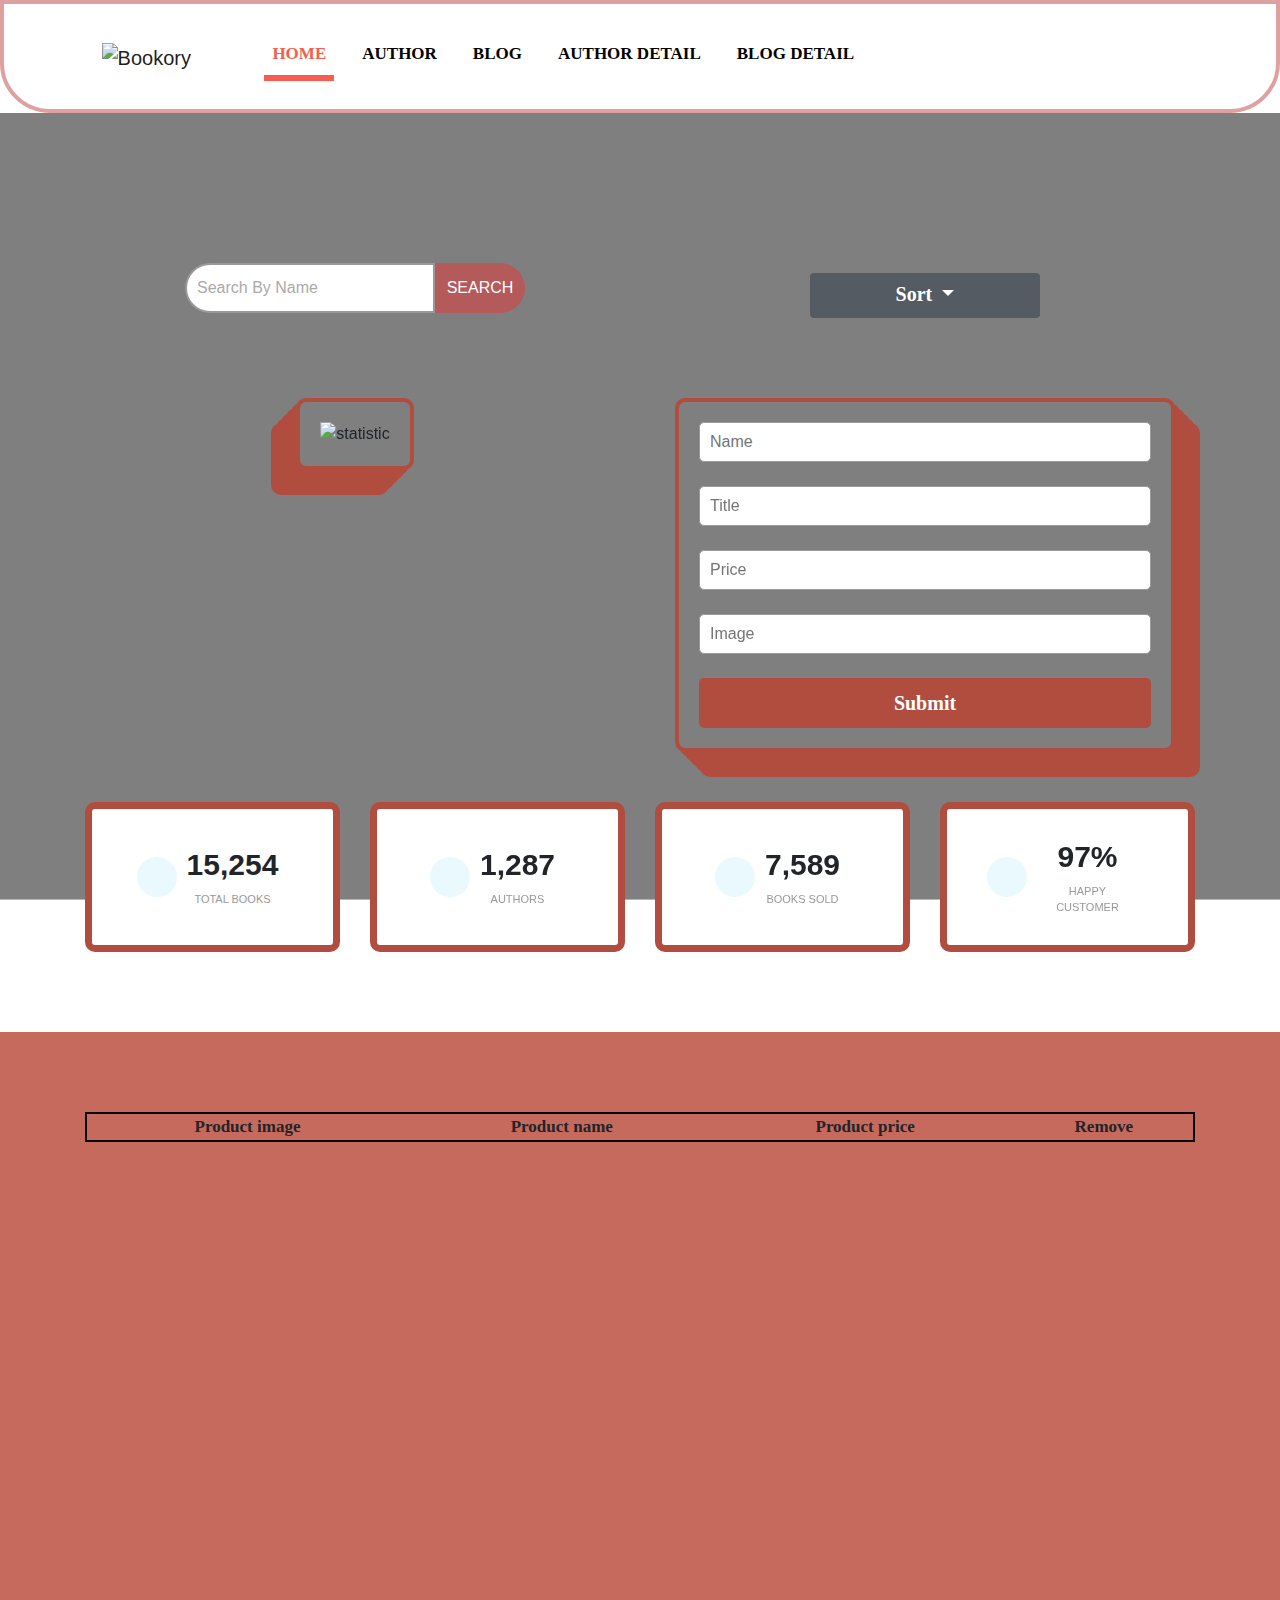
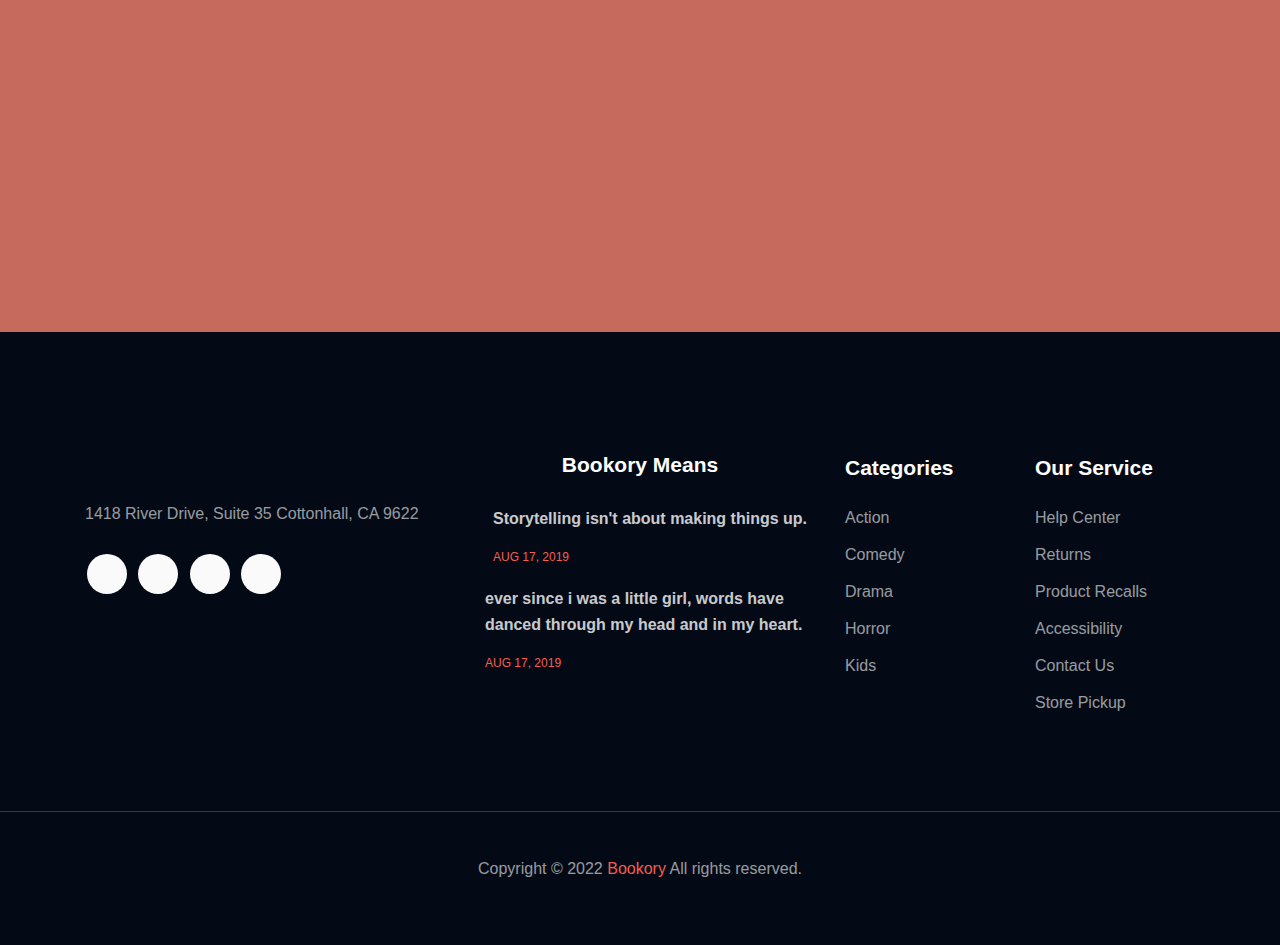
==== commit 4d84389c: "last commit" ====
--- a/addpage.html
+++ b/addpage.html
@@ -15,58 +15,34 @@
             <button class="navbar-toggler" type="button" data-toggle="collapse" data-target="#navbarSupportedContent" aria-controls="navbarSupportedContent" aria-expanded="false" aria-label="Toggle navigation">
               <span class="navbar-toggler-icon"></span>
             </button>
+
             <div class="collapse navbar-collapse" id="navbarSupportedContent">
               <ul  class="navbar-nav ">
-                <li class="nav-item dropdown">
-                  <a style="color: #F65D4E !important;" class="nav-link dropdown-toggle" href="#" id="navbarDropdown" role="button" data-toggle="dropdown" aria-haspopup="true" aria-expanded="false">
-                    Home
-                  </a>
-                  <div class="dropdown-menu" aria-labelledby="navbarDropdown">
-                    <a class="dropdown-item" href="#"><strong>01-</strong>Home-v1</a>
-                    <a class="dropdown-item" href="#"><strong>02-</strong>Home-v2</a>
-                    <a class="dropdown-item" href="#"><strong>03-</strong>Home-v3</a>
-                  </div>
-                </li>
-                <li class="nav-item active">
-                  <a class="nav-link" href="#">Shop</a>
-                </li>
-                  <li class="nav-item dropdown">
-                    <a class="nav-link dropdown-toggle" href="#" id="navbarDropdown" role="button" data-toggle="dropdown" aria-haspopup="true" aria-expanded="false">
-                      Vendor
-                    </a>
-                    <div class="dropdown-menu" aria-labelledby="navbarDropdown">
-                      <a class="dropdown-item" href="#">Booklist</a>
-                      <a class="dropdown-item" href="#">Popular authors</a>
-                    </div>
-                  </li>
-                  <li class="nav-item dropdown">
-                    <a class="nav-link dropdown-toggle" href="#" id="navbarDropdown" role="button" data-toggle="dropdown" aria-haspopup="true" aria-expanded="false">
-                      Pages
-                    </a>
-                    <div class="dropdown-menu" aria-labelledby="navbarDropdown">
-                      <a class="dropdown-item" href="#">All outhors</a>
-                      <a class="dropdown-item" href="#">About Us</a>
-                      <a class="dropdown-item" href="#">FAGS</a>
-                    </div>
-
-                  </li>
-                  <li class="nav-item dropdown">
-                    <a class="nav-link dropdown-toggle" href="#" id="navbarDropdown" role="button" data-toggle="dropdown" aria-haspopup="true" aria-expanded="false">
-                      Blog
-                    </a>
-                    <div class="dropdown-menu" aria-labelledby="navbarDropdown">
-                      <a class="dropdown-item" href="#">Action</a>
-                      <a class="dropdown-item" href="#">Another action</a>
-                    </div>
-                  </li>
-                  <li class="nav-item active">
-                    <a class="nav-link" href="#">Contact</a>
+                <li class="nav-item active">
+                  <a  style="font-size: 17px; font-weight: 600;color: #F65D4E !important;                border-bottom: 6px solid #F65D4E;
+                  font-family: Marcellus " class="nav-link" href="./index.html">HOME</i></a>
+                </li>
+                <li class="nav-item active">
+                  <a  style="font-size: 17px; font-weight: 600;  font-family: Marcellus;" class="nav-link" href="/author.html">AUTHOR</a>
+                </li>
+                <li class="nav-item active">
+                  <a  style="font-size: 17px; font-weight: 600;  font-family: Marcellus;" class="nav-link" href="/blog.html">BLOG</i></a>
+                </li>
+                <li class="nav-item active">
+                  <a style="font-size: 17px; font-weight: 600;  font-family: Marcellus;" class="nav-link" href="/authordetail.html">AUTHOR DETAIL</a>
+                </li>
+                <li class="nav-item active">
+                  <a  style="font-size: 17px; font-weight: 600;  font-family: Marcellus;" class="nav-link" href="/blogdetail.html">BLOG DETAIL</a>
+                </li>
+              
+                <li class="nav-item active">
+                    <a  style="font-size: 17px; font-weight: 600;  font-family: Marcellus;" class="nav-link" href="/addpage.html"><i class="fa-solid fa-right-to-bracket"></i></a>
                   </li>
               </ul>
               <div class="sideright">
                 <li><a href="./wishlist.html"><i class="fa-regular fa-heart"></i></a></li>
                 <li><a href="./basket.html"><i class="fa-solid fa-basket-shopping"></i> </a></li>
-                <li><a href=""><i class="fa-regular fa-user"></i></a></li>
+                <li><a href="./login.html"><i class="fa-regular fa-user"></i></a></li>
                 </div>
              
             </div>
@@ -76,7 +52,7 @@
         <section id="prodactsAdd">
             <div class="container">
                 <div class="row">
-                    <div class="col-xl-6">
+                    <div class="col-xl-6 col-lg-6 col-md-12 col-sm-12 col-12">
                         <div class="tableheader">
                             <form id="searchdata">
                             <input type="text" id="inp" placeholder="Search By Name">
@@ -84,7 +60,7 @@
                         </form>
                         </div>
                     </div>
-                    <div class="col-xl-6">
+                    <div class="col-xl-6 col-lg-6 col-md-12 col-sm-12 col-12">
                         <div class="tableheader">
                             <div class="dropdown show">
                                 <a  class="btn btn-secondary dropdown-toggle" href="#" role="button" id="dropdownMenuLink" data-toggle="dropdown" aria-haspopup="true" aria-expanded="false">
@@ -92,9 +68,9 @@
                                 </a>
         
                                 <div class="dropdown-menu dropt" aria-labelledby="dropdownMenuLink">
-                                    <button  id="btnAZ" class="btnazza"><i class="fa-solid fa-arrow-up-z-a"></i></button> <br>
-                                    <button  id="btnZA" class="btnazza"><i class="fa-solid fa-arrow-up-a-z"></i></button> <br>
-                                    <button  id="default"><i class="fa-solid fa-rotate-right"></i></button>
+                                    <button  id="btnAZ" class="btnazza">A-Z</button> <br>
+                                    <button  id="btnZA" class="btnazza">Z-A</button> <br>
+                                    <button  id="default">Default</button>
                                 </div>
                             </div>
                         </div>
@@ -102,12 +78,12 @@
         
                 </div>
                 <div class="row">
-                    <div class="col-xl-6">
+                    <div class="col-xl-6 col-lg-6 col-md-12 col-sm-12 col-12">
                         <div class="tablediv">
                             <img src="https://wordsrated.com/wp-content/uploads/2023/01/Global-book-sales-by-format-1024x683.png" alt="statistic">
                         </div>
                     </div>
-                    <div class="col-xl-6">
+                    <div class="col-xl-6 col-lg-6 col-md-12 col-sm-12 col-12">
                         <div class="tablediv">
                             <form id="Myform">
                                     <input style="width: 100%; height: 40px; padding: 10px; border-radius: 5px; border: 1px solid #999999; "  type="text" id="exampleName" placeholder="Name" required><br>
@@ -120,7 +96,7 @@
                     </div>
                 </div>
                 <div class="row">
-                    <div class="col-xl-3">
+                    <div class="col-xl-3 col-lg-3 col-md-12 col-sm-12 col-12">
                       <div class="totalitem">
                        <span id="icon"><i style="color: #4938a7;" class="fa-solid fa-book"></i></span>
                        <div class="text">
@@ -129,7 +105,7 @@
                        </div>
                       </div>
                     </div>
-                    <div class="col-xl-3">
+                    <div class="col-xl-3 col-lg-3 col-md-12 col-sm-12 col-12">
                        <div class="totalitem">
                         <span id="icon"><i style="color: #2b7f92;" class="fa-solid fa-users"></i></span>
                         <div class="text">
@@ -138,7 +114,7 @@
                         </div>
                       </div>
                     </div>
-                    <div class="col-xl-3">
+                    <div class="col-xl-3 col-lg-3 col-md-12 col-sm-12 col-12">
                       <div class="totalitem">
                         <span id="icon"><i style="color: #64b53c;" class="fa-solid fa-cart-shopping"></i></span>
                          <div class="text">
@@ -147,7 +123,7 @@
                          </div>
                       </div>
                     </div>
-                    <div class="col-xl-3">
+                    <div class="col-xl-3 col-lg-3 col-md-12 col-sm-12 col-12">
                       <div class="totalitem">
                         <span id="icon"><i style="color: #cd6f0b;" class="fa-regular fa-face-smile"></i></span>
                          <div class="text">
--- a/assets/css/main.css
+++ b/assets/css/main.css
@@ -10,31 +10,37 @@
 header {
   width: 100%;
   padding: 20px;
+  border: 4px solid #dfa19f;
+  border-radius: 0 0 50px 50px;
 }
 header nav {
-  width: 90%;
+  width: 100%;
   margin: auto;
 }
 header nav .navbar-nav {
-  width: 80%;
-  display: flex;
-  justify-content: center;
+  width: 100%;
+  display: flex;
+  justify-content: center;
+}
+header nav .navbar-nav li {
+  margin-left: 20px;
 }
 header nav .navbar-nav li a {
   font-weight: 600;
-  font-size: 19px;
+  font-size: 15px;
   color: #000000 !important;
   line-height: 27.424px;
-  font-family: Sora;
+  font-family: Marcellus;
   letter-spacing: 0;
   transition: 1s;
 }
 header nav .navbar-nav li a:hover {
   color: #F65D4E !important;
   transition: 1s;
+  border-bottom: 6px solid #F65D4E;
 }
 header nav .sideright {
-  width: 20%;
+  width: 30% !important;
   display: flex;
   justify-content: space-between;
   align-items: center;
@@ -42,11 +48,15 @@
 }
 header nav .sideright li a {
   font-weight: 600;
-  font-size: 19px;
+  font-size: 15px;
   color: #000000 !important;
   line-height: 27.424px;
   letter-spacing: 0;
   transition: 1s;
+  padding: 30px;
+}
+header nav .sideright li a i {
+  font-size: 19px;
 }
 header nav .sideright li a:hover {
   color: #F65D4E !important;
@@ -149,27 +159,118 @@
   margin-top: 20px;
   margin-bottom: 20px;
 }
-.container .apiproducttwoheader {
-  margin-top: 20px;
-  margin-bottom: 20px;
-  display: flex;
-  align-items: center;
-  justify-content: center;
-}
-.container .apiproducttwoheader h1 {
+.container .apiproductfilter {
+  display: flex;
+  justify-content: center;
+  align-items: center;
+  padding: 10px;
+  margin-top: 20px;
+  margin-bottom: 20px;
+}
+.container .apiproductfilter select {
+  width: 150px;
+  padding: 10px;
+  border: none;
+  border-radius: 5px;
+  background-color: transparent;
+  font-size: 16px;
+  color: #555;
+  appearance: none;
+  outline: none;
+  cursor: pointer;
+  transition: border-color 0.3s, box-shadow 0.3s;
+  border: 2px solid #ccc;
+}
+.container .apiproductfilter select:hover {
+  border-color: #999;
+}
+.container .apiproductfilter select:focus {
+  border-color: #7a9cff;
+  box-shadow: 0 0 5px rgba(122, 156, 255, 0.5);
+}
+.container .apiproductfilter select option {
+  padding: 10px;
+  background-color: #f8f8f8;
+  transition: background-color 0.3s;
+}
+.container .apiproductfilter select option:hover {
+  background-color: #e0e0e0;
+}
+.container .apiproductfilter select option:checked {
+  background-color: #ccc;
+}
+.container #searchform {
+  width: 100%;
+  display: flex;
+  justify-content: center;
+  align-items: center;
+  margin-top: 10px;
+  position: relative;
+}
+.container #searchform input {
+  width: 250px;
+  height: 50px;
+  padding: 10px;
+  border: 2px solid #999999;
+  border-radius: 25px 0 0 25px;
+  outline: none;
+  font-size: 16px;
+  transition: border-color 0.3s;
+}
+.container #searchform input::placeholder {
+  cursor: pointer;
+  color: #aaa;
+  transition: transform 0.5s ease;
+  transform: translateY(0);
+}
+.container #searchform input:focus::placeholder, .container #searchform input:hover::placeholder {
+  transform: translateY(-10px);
+}
+.container #searchform input:focus {
+  border-color: #999999;
+}
+.container #searchform input:not(:focus)::placeholder {
+  transform: translateY(0);
+}
+.container #searchform button {
+  width: 90px;
+  height: 50px;
+  border: none;
+  padding: 10px;
+  border-radius: 0 25px 25px 0;
+  background-color: rgba(223, 61, 61, 0.56);
+  color: #fff;
+  font-size: 16px;
+  cursor: pointer;
+  transition: background-color 0.3s, transform 0.2s ease;
+}
+.container #searchform button:hover {
+  background-color: rgba(150, 8, 8, 0.56);
+  transform: scale(1.05);
+}
+
+.apiproducttwoheader {
+  margin-top: 20px;
+  margin-bottom: 20px;
+  display: flex;
+  align-items: center;
+  justify-content: center;
+}
+.apiproducttwoheader h1 {
   font-weight: 600;
   text-transform: capitalize;
   font-size: 40px;
   font-family: Sora;
   letter-spacing: -2px;
 }
-.container #prolist {
+
+#prolist {
   display: flex;
   justify-content: center;
   flex-wrap: wrap;
   margin: 20px;
 }
-.container #prolist .proDiv {
+#prolist .proDiv {
   display: flex;
   align-items: center;
   justify-content: center;
@@ -180,29 +281,33 @@
   margin: 5px;
   box-shadow: rgba(0, 0, 0, 0.4) 0px 2px 4px, rgba(0, 0, 0, 0.3) 0px 7px 13px -3px, rgba(0, 0, 0, 0.2) 0px -3px 0px inset;
 }
-.container #prolist .proDiv:hover {
+#prolist .proDiv:hover {
   border-radius: 35px;
   margin-top: 20px;
 }
-.container #prolist .proDiv:hover:hover {
+#prolist .proDiv:hover:hover {
   transform: scale(1.1);
 }
-.container #prolist .proDiv:hover .onebutton {
-  padding: 20px;
+#prolist .proDiv:hover .onebutton {
+  width: 50px;
+  height: 50px;
+  padding: 10px;
   border-radius: 50%;
   border: none;
   margin-top: 5px;
   transition: 1s;
   font-size: 19px;
 }
-.container #prolist .proDiv:hover .onebutton:hover {
+#prolist .proDiv:hover .onebutton:hover {
   background-color: #dd5044;
   color: #fff;
   transition: 1s;
 }
-.container #prolist .proDiv:hover .twobutton {
+#prolist .proDiv:hover .twobutton {
   margin-top: 3px;
-  padding: 20px;
+  width: 50px;
+  height: 50px;
+  padding: 10px;
   border-radius: 50%;
   border: none;
   color: #fff;
@@ -210,27 +315,43 @@
   transition: 1s;
   font-size: 19px;
 }
-.container #prolist .proDiv:hover .twobutton:hover {
+#prolist .proDiv:hover .twobutton:hover {
   color: #dd5044;
   background-color: #fff;
   transition: 1s;
 }
-.container #prolist .proDiv:hover:hover img {
+#prolist .proDiv:hover .threebutton {
+  margin-top: 3px;
+  width: 50px;
+  height: 50px;
+  padding: 10px;
+  border-radius: 50%;
+  border: none;
+  color: #000000;
+  background-color: #fff;
+  transition: 1s;
+  font-size: 19px;
+}
+#prolist .proDiv:hover .threebutton:hover {
+  background-color: #dd5044;
+  color: #fff;
+}
+#prolist .proDiv:hover:hover img {
   opacity: 0.5;
 }
-.container #prolist .proDiv:hover:hover .btnDiv {
+#prolist .proDiv:hover:hover .btnDiv {
   display: block;
 }
-.container #prolist .proDiv img {
+#prolist .proDiv img {
   width: 100%;
   height: auto;
   border-radius: 15px;
 }
-.container #prolist .proDiv .textDiv {
-  margin-top: 20px;
-  margin-bottom: 20px;
-}
-.container #prolist .proDiv .textDiv h4 {
+#prolist .proDiv .textDiv {
+  margin-top: 20px;
+  margin-bottom: 20px;
+}
+#prolist .proDiv .textDiv h4 {
   font-size: 15px;
   letter-spacing: 0;
   line-height: 25.568px;
@@ -238,7 +359,7 @@
   font-family: Sora;
   font-style: italic;
 }
-.container #prolist .proDiv .textDiv p {
+#prolist .proDiv .textDiv p {
   font-size: 16px;
   font-weight: 500;
   letter-spacing: 0;
@@ -248,10 +369,10 @@
   text-decoration: none;
   color: #999999;
 }
-.container #prolist .proDiv .textDiv p:hover {
+#prolist .proDiv .textDiv p:hover {
   color: #dd5044;
 }
-.container #prolist .proDiv .textDiv span {
+#prolist .proDiv .textDiv span {
   font-size: 20px;
   font-weight: 700;
   line-height: 28px;
@@ -261,7 +382,7 @@
   line-height: 28px;
   margin-top: 10px;
 }
-.container #prolist .proDiv .btnDiv {
+#prolist .proDiv .btnDiv {
   position: absolute;
   display: flex;
   justify-content: center;
@@ -487,7 +608,9 @@
   border-radius: 35px;
 }
 .container #product .proDiv:hover .onebutton {
-  padding: 20px;
+  width: 50px;
+  height: 50px;
+  padding: 10px;
   border-radius: 50%;
   border: none;
   margin-top: 5px;
@@ -501,7 +624,9 @@
 }
 .container #product .proDiv:hover .twobutton {
   margin-top: 3px;
-  padding: 20px;
+  width: 50px;
+  height: 50px;
+  padding: 10px;
   border-radius: 50%;
   border: none;
   color: #fff;
@@ -513,6 +638,22 @@
   color: #dd5044;
   background-color: #fff;
   transition: 1s;
+}
+.container #product .proDiv:hover .threebutton {
+  margin-top: 3px;
+  width: 50px;
+  height: 50px;
+  padding: 10px;
+  border-radius: 50%;
+  border: none;
+  color: #000000;
+  background-color: #fff;
+  transition: 1s;
+  font-size: 19px;
+}
+.container #product .proDiv:hover .threebutton:hover {
+  background-color: #dd5044;
+  color: #fff;
 }
 .container #product .proDiv:hover:hover img {
   opacity: 0.5;
@@ -565,7 +706,6 @@
   display: flex;
   justify-content: center;
   flex-direction: column;
-  right: 40px;
   display: none;
 }
 .container #product .proDiv .btnDiv .onebutton {
@@ -821,7 +961,9 @@
 }
 #apiproductthree .container #producttwo .proDiv .onebutton,
 #apiproductthree .container #producttwo .proDiv .twobutton {
-  padding: 20px;
+  padding: 10px;
+  width: 50px;
+  height: 50px;
   border-radius: 50%;
   border: none;
   margin-top: 5px;
@@ -905,13 +1047,17 @@
   width: 100%;
   height: 900px;
   border-radius: 25px;
-  opacity: 0.4;
+  opacity: 0.6;
 }
 #apiproductthree .container .rightimg .textt {
+  display: flex;
+  justify-content: center;
+  align-items: center;
   position: absolute;
+  padding: 10px;
 }
 #apiproductthree .container .rightimg .textt h1 {
-  font-size: 45px;
+  font-size: 40px;
   font-weight: 600;
   line-height: 44px;
   font-family: Sora;
@@ -984,6 +1130,9 @@
   max-width: 100%;
   transition: transform 0.3s ease, box-shadow 0.3s ease;
 }
+#bookshelf .bookshelf--frame .book-wrapper:hover {
+  cursor: pointer;
+}
 #bookshelf .bookshelf--frame .book-wrapper:hover img {
   transform: translateX(-50%) rotate(20deg);
   box-shadow: 0 0 20px rgba(0, 0, 0, 0.5);
@@ -1044,6 +1193,7 @@
   margin: 5px;
 }
 #total .container .totalitem:hover {
+  cursor: pointer;
   transform: scale(1.1);
 }
 #total .container .totalitem #icon {
@@ -1270,32 +1420,34 @@
 header {
   width: 100%;
   padding: 20px;
-  background-image: url("");
+  border: 4px solid #dfa19f;
+  border-radius: 0 0 50px 50px;
 }
 header nav {
   width: 90%;
   margin: auto;
 }
 header nav .navbar-nav {
-  width: 80%;
+  width: 90%;
   display: flex;
   justify-content: center;
 }
 header nav .navbar-nav li a {
   font-weight: 600;
-  font-size: 19px;
+  font-size: 15px;
   color: #000000 !important;
   line-height: 27.424px;
-  font-family: Sora;
+  font-family: Marcellus;
   letter-spacing: 0;
   transition: 1s;
 }
 header nav .navbar-nav li a:hover {
   color: #F65D4E !important;
   transition: 1s;
+  border-bottom: 6px solid #F65D4E;
 }
 header nav .sideright {
-  width: 20%;
+  width: 50%;
   display: flex;
   justify-content: space-between;
   align-items: center;
@@ -1303,11 +1455,14 @@
 }
 header nav .sideright li a {
   font-weight: 600;
-  font-size: 19px;
+  font-size: 15px;
   color: #000000 !important;
   line-height: 27.424px;
   letter-spacing: 0;
   transition: 1s;
+}
+header nav .sideright li a i {
+  font-size: 19px;
 }
 header nav .sideright li a:hover {
   color: #F65D4E !important;
@@ -1471,6 +1626,29 @@
   border: 1px solid #6d8ccc;
   padding: 20px;
   border-radius: 10px;
+}
+#basketproduct .container .js {
+  display: flex;
+  margin-top: 5px;
+  margin-bottom: 5px;
+  align-items: center;
+  justify-content: space-between;
+}
+#basketproduct .container .js .remove {
+  width: 30px;
+  height: 30px;
+  border-radius: 50%;
+  background-color: #dd5044;
+  font-size: 17px;
+  border: none;
+}
+#basketproduct .container .js .add {
+  width: 30px;
+  height: 30px;
+  border-radius: 50%;
+  background-color: transparent;
+  font-size: 17px;
+  border: 2px solid #000000;
 }
 #basketproduct .container .onebutton {
   margin-top: 20px;
@@ -1578,7 +1756,9 @@
   border-radius: 35px;
 }
 .container #proList .proDiv:hover .onebutton {
-  padding: 20px;
+  width: 50px;
+  height: 50px;
+  padding: 10px;
   border-radius: 50%;
   border: none;
   margin-top: 5px;
@@ -1592,7 +1772,9 @@
 }
 .container #proList .proDiv:hover .twobutton {
   margin-top: 3px;
-  padding: 20px;
+  width: 50px;
+  height: 50px;
+  padding: 10px;
   border-radius: 50%;
   border: none;
   color: #fff;
@@ -1604,6 +1786,23 @@
   color: #dd5044;
   background-color: #fff;
   transition: 1s;
+}
+.container #proList .proDiv:hover .threebutton {
+  margin-top: 3px;
+  width: 50px;
+  height: 50px;
+  padding: 10px;
+  border-radius: 50%;
+  border: none;
+  color: #000000;
+  background-color: #fff;
+  transition: 1s;
+  font-size: 19px;
+}
+.container #proList .proDiv:hover .threebutton:hover {
+  cursor: pointer;
+  background-color: #dd5044;
+  color: #fff;
 }
 .container #proList .proDiv:hover:hover img {
   opacity: 0.5;
@@ -1849,31 +2048,34 @@
 header {
   width: 100%;
   padding: 20px;
+  border: 4px solid #dfa19f;
+  border-radius: 0 0 50px 50px;
 }
 header nav {
   width: 90%;
   margin: auto;
 }
 header nav .navbar-nav {
-  width: 80%;
+  width: 90%;
   display: flex;
   justify-content: center;
 }
 header nav .navbar-nav li a {
   font-weight: 600;
-  font-size: 19px;
+  font-size: 15px;
   color: #000000 !important;
   line-height: 27.424px;
-  font-family: Sora;
+  font-family: Marcellus;
   letter-spacing: 0;
   transition: 1s;
 }
 header nav .navbar-nav li a:hover {
   color: #F65D4E !important;
   transition: 1s;
+  border-bottom: 6px solid #F65D4E;
 }
 header nav .sideright {
-  width: 20%;
+  width: 50%;
   display: flex;
   justify-content: space-between;
   align-items: center;
@@ -1881,11 +2083,14 @@
 }
 header nav .sideright li a {
   font-weight: 600;
-  font-size: 19px;
+  font-size: 15px;
   color: #000000 !important;
   line-height: 27.424px;
   letter-spacing: 0;
   transition: 1s;
+}
+header nav .sideright li a i {
+  font-size: 19px;
 }
 header nav .sideright li a:hover {
   color: #F65D4E !important;
@@ -2037,6 +2242,7 @@
   color: #dd5044;
 }
 #wishlistproduct .container #proWishlist .boxDiv .textDiv span {
+  width: 100%;
   font-size: 17px;
   font-weight: 700;
   line-height: 28px;
@@ -2044,10 +2250,9 @@
   letter-spacing: 0;
   font-family: Sora;
   line-height: 28px;
-  margin-top: 10px;
+  margin-top: 20px;
+  margin-bottom: 20px;
   font-style: italic;
-  border: 1px solid #6d8ccc;
-  padding: 20px;
   border-radius: 10px;
 }
 #wishlistproduct .container .onebutton {
@@ -2071,6 +2276,8 @@
   color: #fff;
 }
 #wishlistproduct .container .twobutton {
+  margin-top: 20px;
+  margin-bottom: 20px;
   width: 100%;
   height: 50px;
   margin-left: 3px;
@@ -2151,7 +2358,9 @@
   border-radius: 35px;
 }
 .container #productList .proDiv:hover .onebutton {
-  padding: 20px;
+  width: 50px;
+  height: 50px;
+  padding: 10px;
   border-radius: 50%;
   border: none;
   margin-top: 5px;
@@ -2165,7 +2374,9 @@
 }
 .container #productList .proDiv:hover .twobutton {
   margin-top: 3px;
-  padding: 20px;
+  width: 50px;
+  height: 50px;
+  padding: 10px;
   border-radius: 50%;
   border: none;
   color: #fff;
@@ -2178,6 +2389,23 @@
   background-color: #fff;
   transition: 1s;
 }
+.container #productList .proDiv:hover .threebutton {
+  margin-top: 3px;
+  width: 50px;
+  height: 50px;
+  padding: 10px;
+  border-radius: 50%;
+  border: none;
+  color: #000000;
+  background-color: #fff;
+  transition: 1s;
+  font-size: 19px;
+}
+.container #productList .proDiv:hover .threebutton:hover {
+  cursor: pointer;
+  background-color: #dd5044;
+  color: #fff;
+}
 .container #productList .proDiv:hover:hover img {
   opacity: 0.5;
 }
@@ -2209,7 +2437,7 @@
   line-height: 12px;
   text-transform: none;
   text-decoration: none;
-  color: #999999;
+  color: #323131;
 }
 .container #productList .proDiv .textDiv p:hover {
   color: #dd5044;
@@ -2420,31 +2648,34 @@
 header {
   width: 100%;
   padding: 20px;
+  border: 4px solid #dfa19f;
+  border-radius: 0 0 50px 50px;
 }
 header nav {
   width: 90%;
   margin: auto;
 }
 header nav .navbar-nav {
-  width: 80%;
+  width: 90%;
   display: flex;
   justify-content: center;
 }
 header nav .navbar-nav li a {
   font-weight: 600;
-  font-size: 19px;
+  font-size: 15px;
   color: #000000 !important;
   line-height: 27.424px;
-  font-family: Sora;
+  font-family: Marcellus;
   letter-spacing: 0;
   transition: 1s;
 }
 header nav .navbar-nav li a:hover {
   color: #F65D4E !important;
   transition: 1s;
+  border-bottom: 6px solid #F65D4E;
 }
 header nav .sideright {
-  width: 20%;
+  width: 50%;
   display: flex;
   justify-content: space-between;
   align-items: center;
@@ -2452,11 +2683,14 @@
 }
 header nav .sideright li a {
   font-weight: 600;
-  font-size: 19px;
+  font-size: 15px;
   color: #000000 !important;
   line-height: 27.424px;
   letter-spacing: 0;
   transition: 1s;
+}
+header nav .sideright li a i {
+  font-size: 19px;
 }
 header nav .sideright li a:hover {
   color: #F65D4E !important;
@@ -2640,14 +2874,12 @@
   margin-top: 20px;
   font-family: Assistant;
   font-weight: 800;
-  box-shadow: rgb(204, 219, 232) 3px 3px 6px 0px inset, rgba(255, 255, 255, 0.5) -3px -3px 6px 1px inset;
-}
-#tttt th {
   font-size: 17px;
   border: 2px solid rgb(9, 8, 8);
   text-align: center;
 }
-#tttt #tableDiv {
+
+#tableDiv {
   width: 100%;
   border: 2px solid rgb(9, 8, 8);
   margin-top: 20px;
@@ -2655,28 +2887,28 @@
   font-family: Assistant;
   color: #7A4D9E;
 }
-#tttt #tableDiv .myBox {
+#tableDiv .myBox {
   width: 100%;
   min-height: 130px;
   border: 2px solid rgb(9, 8, 8);
 }
-#tttt #tableDiv .myBox td {
+#tableDiv .myBox td {
   width: 30%;
   min-height: 130px;
   border: 2px solid rgb(9, 8, 8);
   text-align: center;
 }
-#tttt #tableDiv .myBox td img {
+#tableDiv .myBox td img {
   padding: 10px;
   width: 80px;
   height: auto;
   border-radius: 10px;
 }
-#tttt #tableDiv .myBox td p {
+#tableDiv .myBox td p {
   font-size: 18px;
   color: rgb(9, 8, 8);
 }
-#tttt #tableDiv .myBox td button {
+#tableDiv .myBox td button {
   margin: 3px;
   width: 20px;
   min-height: 30px;
@@ -2685,22 +2917,23 @@
   color: white;
   border-radius: 5px;
 }
-#tttt #tableDiv .myBox td button:hover {
+#tableDiv .myBox td button:hover {
   background-color: white;
   border: 2px solid #7A4D9E;
   color: #7A4D9E;
   transform: scale(1.05);
 }
-@media screen and (max-width: 280px) {
-  #tttt #prodactsAdd {
-    width: 60%;
+
+@media screen and (max-width: 300px) {
+  #prodactsAdd {
+    width: 100%;
     min-height: 600px;
     display: flex;
     align-items: center;
     justify-content: center;
   }
-  #tttt #prodactsAdd .tableheader {
-    width: 60%;
+  #prodactsAdd .tableheader {
+    width: 100%;
     margin-top: 20px;
     margin-bottom: 20px;
     display: flex;
@@ -2708,25 +2941,25 @@
     align-items: center;
     padding: 20px;
   }
-  #tttt #prodactsAdd .tableheader #searchdata {
+  #prodactsAdd .tableheader #searchdata {
     margin: 20px;
     width: 100%;
     display: flex;
     justify-content: center;
     align-items: center;
   }
-  #tttt #prodactsAdd #tttt {
+  #prodactsAdd #tttt {
+    width: 60%;
+  }
+  #prodactsAdd #tttt #tableDiv {
     width: 70%;
   }
-  #tttt #prodactsAdd #tttt #tableDiv {
-    width: 70%;
-  }
-  #tttt #prodactsAdd #tttt #tableDiv .myBox img {
+  #prodactsAdd #tttt #tableDiv .myBox img {
     width: 10px;
     height: 10px;
     border-radius: 10px;
   }
-  #tttt #prodactsAdd #tttt #tableDiv .myBox button {
+  #prodactsAdd #tttt #tableDiv .myBox button {
     margin: 10px;
     width: 20px;
     min-height: 30px;
@@ -2735,14 +2968,13 @@
     color: white;
     border-radius: 5px;
   }
-  #tttt #prodactsAdd #tttt #tableDiv .myBox button:hover {
+  #prodactsAdd #tttt #tableDiv .myBox button:hover {
     background-color: white;
     border: 2px solid #7A4D9E;
     color: #7A4D9E;
     transform: scale(1.05);
   }
 }
-
 a,
 a:hover,
 a:focus,
@@ -2932,7 +3164,58 @@
 header {
   width: 100%;
   padding: 20px;
-  background-image: url("");
+  border: 4px solid #dfa19f;
+  border-radius: 0 0 50px 50px;
+}
+header nav {
+  width: 90%;
+  margin: auto;
+}
+header nav .navbar-nav {
+  width: 90%;
+  display: flex;
+  justify-content: center;
+}
+header nav .navbar-nav li a {
+  font-weight: 600;
+  font-size: 15px;
+  color: #000000 !important;
+  line-height: 27.424px;
+  font-family: Marcellus;
+  letter-spacing: 0;
+  transition: 1s;
+}
+header nav .navbar-nav li a:hover {
+  color: #F65D4E !important;
+  transition: 1s;
+  border-bottom: 6px solid #F65D4E;
+}
+header nav .sideright {
+  width: 50%;
+  display: flex;
+  justify-content: space-between;
+  align-items: center;
+  flex-wrap: wrap;
+}
+header nav .sideright li a {
+  font-weight: 600;
+  font-size: 15px;
+  color: #000000 !important;
+  line-height: 27.424px;
+  letter-spacing: 0;
+  transition: 1s;
+}
+header nav .sideright li a i {
+  font-size: 19px;
+}
+header nav .sideright li a:hover {
+  color: #F65D4E !important;
+  transition: 1s;
+}
+
+header {
+  width: 100%;
+  padding: 20px;
 }
 header nav {
   width: 90%;
@@ -3257,7 +3540,9 @@
   transform: scale(1.1);
 }
 .container #detailList .proDiv:hover .onebutton {
-  padding: 20px;
+  width: 50px;
+  height: 50px;
+  padding: 10px;
   border-radius: 50%;
   border: none;
   margin-top: 5px;
@@ -3271,7 +3556,9 @@
 }
 .container #detailList .proDiv:hover .twobutton {
   margin-top: 3px;
-  padding: 20px;
+  width: 50px;
+  height: 50px;
+  padding: 10px;
   border-radius: 50%;
   border: none;
   color: #fff;
@@ -3283,6 +3570,22 @@
   color: #dd5044;
   background-color: #fff;
   transition: 1s;
+}
+.container #detailList .proDiv:hover .threebutton {
+  margin-top: 3px;
+  width: 50px;
+  height: 50px;
+  padding: 10px;
+  border-radius: 50%;
+  border: none;
+  color: #000000;
+  background-color: #fff;
+  transition: 1s;
+  font-size: 19px;
+}
+.container #detailList .proDiv:hover .threebutton:hover {
+  background-color: #dd5044;
+  color: #fff;
 }
 .container #detailList .proDiv:hover:hover img {
   opacity: 0.5;
@@ -3537,31 +3840,34 @@
 header {
   width: 100%;
   padding: 20px;
+  border: 4px solid #dfa19f;
+  border-radius: 0 0 50px 50px;
 }
 header nav {
   width: 90%;
   margin: auto;
 }
 header nav .navbar-nav {
-  width: 80%;
+  width: 90%;
   display: flex;
   justify-content: center;
 }
 header nav .navbar-nav li a {
   font-weight: 600;
-  font-size: 19px;
+  font-size: 15px;
   color: #000000 !important;
   line-height: 27.424px;
-  font-family: Sora;
+  font-family: Marcellus;
   letter-spacing: 0;
   transition: 1s;
 }
 header nav .navbar-nav li a:hover {
   color: #F65D4E !important;
   transition: 1s;
+  border-bottom: 6px solid #F65D4E;
 }
 header nav .sideright {
-  width: 20%;
+  width: 50%;
   display: flex;
   justify-content: space-between;
   align-items: center;
@@ -3569,11 +3875,14 @@
 }
 header nav .sideright li a {
   font-weight: 600;
-  font-size: 19px;
+  font-size: 15px;
   color: #000000 !important;
   line-height: 27.424px;
   letter-spacing: 0;
   transition: 1s;
+}
+header nav .sideright li a i {
+  font-size: 19px;
 }
 header nav .sideright li a:hover {
   color: #F65D4E !important;
@@ -3864,8 +4173,8 @@
 #allauthors #author .proDiv::after:before {
   content: "";
   position: absolute;
-  top: 98%;
-  left: 37%;
+  top: 43%;
+  left: 27%;
   width: 3px;
   height: 3px;
   border-radius: 50%;
@@ -4106,45 +4415,71 @@
 header {
   width: 100%;
   padding: 20px;
+  border: 4px solid #dfa19f;
+  border-radius: 0 0 50px 50px;
 }
 header nav {
   width: 90%;
   margin: auto;
 }
 header nav .navbar-nav {
-  width: 80%;
+  width: 90%;
   display: flex;
   justify-content: center;
 }
 header nav .navbar-nav li a {
+  font-weight: 600;
+  font-size: 15px;
+  color: #000000 !important;
+  line-height: 27.424px;
+  font-family: Marcellus;
+  letter-spacing: 0;
+  transition: 1s;
+}
+header nav .navbar-nav li a:hover {
+  color: #F65D4E !important;
+  transition: 1s;
+  border-bottom: 6px solid #F65D4E;
+}
+header nav .sideright {
+  width: 50%;
+  display: flex;
+  justify-content: space-between;
+  align-items: center;
+  flex-wrap: wrap;
+}
+header nav .sideright li a {
+  font-weight: 600;
+  font-size: 15px;
+  color: #000000 !important;
+  line-height: 27.424px;
+  letter-spacing: 0;
+  transition: 1s;
+}
+header nav .sideright li a i {
+  font-size: 19px;
+}
+header nav .sideright li a:hover {
+  color: #F65D4E !important;
+  transition: 1s;
+}
+
+.sideright {
+  width: 20%;
+  display: flex;
+  justify-content: space-between;
+  align-items: center;
+  flex-wrap: wrap;
+}
+.sideright li a {
   font-weight: 600;
   font-size: 19px;
   color: #000000 !important;
   line-height: 27.424px;
-  font-family: Sora;
-  letter-spacing: 0;
-  transition: 1s;
-}
-header nav .navbar-nav li a:hover {
-  color: #F65D4E !important;
-  transition: 1s;
-}
-header nav .sideright {
-  width: 20%;
-  display: flex;
-  justify-content: space-between;
-  align-items: center;
-  flex-wrap: wrap;
-}
-header nav .sideright li a {
-  font-weight: 600;
-  font-size: 19px;
-  color: #000000 !important;
-  line-height: 27.424px;
-  letter-spacing: 0;
-  transition: 1s;
-}
-header nav .sideright li a:hover {
+  letter-spacing: 0;
+  transition: 1s;
+}
+.sideright li a:hover {
   color: #F65D4E !important;
   transition: 1s;
 }
@@ -4372,8 +4707,8 @@
 #authorsdetails .container #authorsdetailsitem .proDiv::after:before {
   content: "";
   position: absolute;
-  top: 85%;
-  left: 5%;
+  top: 12%;
+  left: 62%;
   width: 3px;
   height: 3px;
   border-radius: 50%;
@@ -4635,33 +4970,35 @@
 
 header {
   width: 100%;
-  padding: 30px;
-  background-color: #A36B2B;
+  padding: 20px;
+  border: 4px solid #dfa19f;
+  border-radius: 0 0 50px 50px;
 }
 header nav {
   width: 90%;
   margin: auto;
 }
 header nav .navbar-nav {
-  width: 80%;
+  width: 90%;
   display: flex;
   justify-content: center;
 }
 header nav .navbar-nav li a {
   font-weight: 600;
-  font-size: 19px;
+  font-size: 15px;
   color: #000000 !important;
   line-height: 27.424px;
-  font-family: Sora;
+  font-family: Marcellus;
   letter-spacing: 0;
   transition: 1s;
 }
 header nav .navbar-nav li a:hover {
   color: #F65D4E !important;
   transition: 1s;
+  border-bottom: 6px solid #F65D4E;
 }
 header nav .sideright {
-  width: 20%;
+  width: 50%;
   display: flex;
   justify-content: space-between;
   align-items: center;
@@ -4669,11 +5006,14 @@
 }
 header nav .sideright li a {
   font-weight: 600;
-  font-size: 19px;
+  font-size: 15px;
   color: #000000 !important;
   line-height: 27.424px;
   letter-spacing: 0;
   transition: 1s;
+}
+header nav .sideright li a i {
+  font-size: 19px;
 }
 header nav .sideright li a:hover {
   color: #F65D4E !important;
@@ -4692,7 +5032,7 @@
   background-size: cover;
   background-repeat: no-repeat;
   background-attachment: fixed;
-  animation: slide 20s linear infinite; /* Hareketli animasyon */
+  animation: slide 20s linear infinite;
 }
 #blogone .container {
   margin-top: 20px;
@@ -5008,26 +5348,30 @@
   padding: 7px;
 }
 #blogtexttwo .container-fluid #blogtwo .boxDiv .proDiv {
+  width: 100%;
+  height: auto;
   display: flex;
   justify-content: flex-start;
   flex-direction: column;
-  padding: 20px;
-  margin: 10px;
+  align-items: center;
+  padding: 30px;
+  margin: 20px;
   border-radius: 15px;
   background-color: #1F1B16;
   box-shadow: #4b2a03 0px 1px 0px, #4b2a03 0px 8px 24px, rgba(17, 17, 26, 0.1) 0px 16px 48px;
 }
 #blogtexttwo .container-fluid #blogtwo .boxDiv .proDiv img {
   width: 350px;
-  height: 310px;
+  height: 290px;
   border-radius: 15px;
   box-shadow: #4b2a03 0px 2px 4px 0px, rgba(14, 30, 37, 0.32) 0px 2px 16px 0px;
 }
 #blogtexttwo .container-fluid #blogtwo .boxDiv .proDiv .textDiv {
-  width: 350px;
-  height: 90px;
+  width: 100%;
+  height: fit-content;
   display: flex;
   justify-content: flex-start;
+  align-items: flex-start;
   flex-direction: column;
   margin-top: 15px;
   margin-bottom: 10px;
@@ -5042,19 +5386,24 @@
   color: #68735D;
 }
 #blogtexttwo .container-fluid #blogtwo .boxDiv .proDiv .textDiv p {
-  font-size: 15px;
+  font-size: 13px;
   font-family: Open Sans;
   color: rgb(210, 207, 207);
   font-weight: 700;
 }
-#blogtexttwo .container-fluid #blogtwo .boxDiv .proDiv button {
+#blogtexttwo .container-fluid #blogtwo .boxDiv .proDiv .btnDiv {
+  display: flex;
+  justify-content: flex-start;
+  align-items: flex-start;
+}
+#blogtexttwo .container-fluid #blogtwo .boxDiv .proDiv .btnDiv button {
   border: none;
   background-color: transparent;
   font-family: Open Sans;
   font-weight: 700;
   color: #9da297;
 }
-#blogtexttwo .container-fluid #blogtwo .boxDiv .proDiv button:hover {
+#blogtexttwo .container-fluid #blogtwo .boxDiv .proDiv .btnDiv button:hover {
   color: #c6c1c1;
   animation: shake 0.5s;
 }
@@ -5332,31 +5681,34 @@
 header {
   width: 100%;
   padding: 20px;
+  border: 4px solid #dfa19f;
+  border-radius: 0 0 50px 50px;
 }
 header nav {
   width: 90%;
   margin: auto;
 }
 header nav .navbar-nav {
-  width: 80%;
+  width: 90%;
   display: flex;
   justify-content: center;
 }
 header nav .navbar-nav li a {
   font-weight: 600;
-  font-size: 19px;
+  font-size: 15px;
   color: #000000 !important;
   line-height: 27.424px;
-  font-family: Sora;
+  font-family: Marcellus;
   letter-spacing: 0;
   transition: 1s;
 }
 header nav .navbar-nav li a:hover {
   color: #F65D4E !important;
   transition: 1s;
+  border-bottom: 6px solid #F65D4E;
 }
 header nav .sideright {
-  width: 20%;
+  width: 50%;
   display: flex;
   justify-content: space-between;
   align-items: center;
@@ -5364,11 +5716,14 @@
 }
 header nav .sideright li a {
   font-weight: 600;
-  font-size: 19px;
+  font-size: 15px;
   color: #000000 !important;
   line-height: 27.424px;
   letter-spacing: 0;
   transition: 1s;
+}
+header nav .sideright li a i {
+  font-size: 19px;
 }
 header nav .sideright li a:hover {
   color: #F65D4E !important;
@@ -5984,4 +6339,630 @@
     align-items: center;
     flex-direction: column;
   }
+}
+* {
+  margin: 0;
+  padding: 0;
+  box-sizing: border-box;
+}
+
+header {
+  width: 100%;
+  padding: 20px;
+  border: 4px solid #dfa19f;
+  border-radius: 0 0 50px 50px;
+}
+header nav {
+  width: 90%;
+  margin: auto;
+}
+header nav .navbar-nav {
+  width: 90%;
+  display: flex;
+  justify-content: center;
+}
+header nav .navbar-nav li a {
+  font-weight: 600;
+  font-size: 15px;
+  color: #000000 !important;
+  line-height: 27.424px;
+  font-family: Marcellus;
+  letter-spacing: 0;
+  transition: 1s;
+}
+header nav .navbar-nav li a:hover {
+  color: #F65D4E !important;
+  transition: 1s;
+  border-bottom: 6px solid #F65D4E;
+}
+header nav .sideright {
+  width: 50%;
+  display: flex;
+  justify-content: space-between;
+  align-items: center;
+  flex-wrap: wrap;
+}
+header nav .sideright li a {
+  font-weight: 600;
+  font-size: 15px;
+  color: #000000 !important;
+  line-height: 27.424px;
+  letter-spacing: 0;
+  transition: 1s;
+}
+header nav .sideright li a i {
+  font-size: 19px;
+}
+header nav .sideright li a:hover {
+  color: #F65D4E !important;
+  transition: 1s;
+}
+
+#login {
+  width: 100%;
+  height: auto;
+  display: flex;
+  justify-content: center;
+  align-items: center;
+  background-image: linear-gradient(rgba(0, 0, 0, 0.4), rgba(0, 0, 0, 0.4)), url("https://cdn.pixabay.com/photo/2021/10/04/04/28/books-6679452_1280.jpg");
+  background-repeat: no-repeat;
+  background-position: center;
+  background-size: cover;
+}
+#login .container {
+  margin-top: 20px;
+  margin-bottom: 20px;
+}
+#login .container .myform {
+  width: 100%;
+  height: auto;
+  display: flex;
+  justify-content: center;
+  flex-direction: column;
+  padding: 30px;
+  align-items: center;
+  backdrop-filter: blur(20px);
+}
+#login .container .myform h1 {
+  font-size: 30px;
+  color: #dfc5a3;
+  font-family: Monserrat;
+  font-weight: 700;
+}
+#login .container .myform p {
+  color: #ebe1e1;
+}
+#login .container .myform p a {
+  color: #efd9bd;
+}
+#login .container .myform #loginForm {
+  width: 100%;
+  height: auto;
+  margin: 10px;
+  display: flex;
+  justify-content: center;
+  flex-direction: column;
+  padding: 20px;
+  margin: 10px;
+}
+#login .container .myform #loginForm label {
+  margin-top: 20px;
+  font-size: 18px;
+  color: #dfc5a3;
+  font-weight: 700;
+}
+#login .container .myform #loginForm input {
+  width: 100%;
+  height: 50px;
+  padding: 20px;
+  border-radius: 10px;
+  border: 2px solid #3f2909;
+}
+#login .container .myform #loginForm a {
+  color: #dfc5a3;
+}
+#login .container .myform #loginForm button {
+  margin-top: 10px;
+  width: 100%;
+  height: 50px;
+  background-color: #4e300a;
+  color: white;
+  font-size: 20px;
+  font-family: Monserrat;
+  border: none;
+  transition: 1s;
+  cursor: pointer;
+}
+#login .container .myform #loginForm button:hover {
+  transition: 1s;
+  background-color: black;
+}
+
+a,
+a:hover,
+a:focus,
+a:active {
+  text-decoration: none;
+  outline: none;
+}
+
+a,
+a:active,
+a:focus {
+  color: #6f6f6f;
+  text-decoration: none;
+  transition-timing-function: ease-in-out;
+  -ms-transition-timing-function: ease-in-out;
+  -moz-transition-timing-function: ease-in-out;
+  -webkit-transition-timing-function: ease-in-out;
+  -o-transition-timing-function: ease-in-out;
+  transition-duration: 0.2s;
+  -ms-transition-duration: 0.2s;
+  -moz-transition-duration: 0.2s;
+  -webkit-transition-duration: 0.2s;
+  -o-transition-duration: 0.2s;
+}
+
+ul {
+  margin: 0;
+  padding: 0;
+  list-style: none;
+}
+
+img {
+  max-width: 100%;
+  height: auto;
+}
+
+section {
+  padding: 60px 0;
+  min-height: 100vh;
+}
+
+.footer {
+  padding: 100px 0px 0px;
+  background-color: #030a16;
+}
+.footer .widget1 p {
+  font-size: 16px;
+  color: rgba(255, 255, 255, 0.6);
+  margin-top: 26px;
+}
+.footer .widget1 .socialLinks {
+  margin-top: 28px;
+}
+.footer .widget1 .socialLinks ul li {
+  display: inline-block;
+}
+.footer .widget1 .socialLinks ul li a i {
+  display: block;
+  margin: 0 2px;
+  width: 40px;
+  height: 40px;
+  background: #fafafa;
+  border-radius: 50%;
+  text-align: center;
+  margin-right: 5px;
+  line-height: 40px;
+  transition: all 0.3s ease-in-out;
+}
+.footer .widget1 .socialLinks ul li a i.fa-facebook-f {
+  color: #4267b2;
+}
+.footer .widget1 .socialLinks ul li a i.fa-twitter {
+  color: #1da1f2;
+}
+.footer .widget1 .socialLinks ul li a i.fa-google-plus-g {
+  color: #dd5044;
+}
+.footer .widget1 .socialLinks ul li a i.fa-linkedin-in {
+  color: #0177b5;
+}
+.footer .widget1 .socialLinks ul li a i:hover {
+  color: #fff;
+}
+.footer .widget1 .socialLinks ul li a i:hover.fa-facebook-f {
+  background: #4267b2;
+}
+.footer .widget1 .socialLinks ul li a i:hover.fa-twitter {
+  background: #1da1f2;
+}
+.footer .widget1 .socialLinks ul li a i:hover.fa-google-plus-g {
+  background: #dd5044;
+}
+.footer .widget1 .socialLinks ul li a i:hover.fa-linkedin-in {
+  background: #0177b5;
+}
+.footer .logo {
+  max-width: 200px;
+}
+.footer h5 {
+  font-weight: 500;
+  margin-bottom: 28px;
+  text-transform: capitalize;
+  font-weight: 600;
+  color: #fff;
+  font-size: 21px;
+}
+.footer .widget2 {
+  display: flex;
+  justify-content: center;
+  flex-wrap: wrap;
+}
+.footer .widget2 .media {
+  display: flex;
+  justify-content: center;
+  flex-wrap: wrap;
+  margin-bottom: 20px;
+}
+.footer .widget2 .media img {
+  margin-right: 20px;
+  max-width: 100px;
+}
+.footer .widget2 .media p {
+  font-size: 16px;
+  color: rgba(255, 255, 255, 0.8);
+  transition: all 0.3s ease-in-out;
+  font-weight: 600;
+  line-height: 26px;
+}
+.footer .widget2 .media span {
+  font-size: 12px;
+  color: #F65D4E;
+  text-transform: uppercase;
+  margin-top: 15px;
+  display: block;
+}
+.footer .widget3 ul li a,
+.footer .widget4 ul li a {
+  font-size: 16px;
+  color: rgba(255, 255, 255, 0.6);
+  text-transform: capitalize;
+  margin-bottom: 13px;
+  display: block;
+}
+.footer .widget3 ul li a:hover,
+.footer .widget4 ul li a:hover {
+  color: #F65D4E;
+}
+.footer .widget3 h5,
+.footer .widget4 h5 {
+  margin-bottom: 22px;
+  font-weight: 600;
+  color: #fff;
+  font-size: 21px;
+  line-height: 32px;
+}
+.footer .widget4 h5 {
+  margin-bottom: 22px;
+  font-weight: 600;
+  color: #fff;
+  font-size: 21px;
+}
+.footer .copyRightArea {
+  margin-top: 83px;
+  border-top: 1px solid rgba(255, 255, 255, 0.2);
+  padding: 25px 0px 28px;
+}
+.footer .copyRightArea p {
+  color: rgba(255, 255, 255, 0.6);
+}
+
+@media screen and (max-width: 600px) {
+  .footer .container .widget2 .media {
+    display: flex;
+    justify-content: center;
+    align-items: center;
+    flex-direction: column;
+  }
+}
+* {
+  margin: 0;
+  padding: 0;
+  box-sizing: border-box;
+}
+
+header {
+  width: 100%;
+  padding: 20px;
+  border: 4px solid #dfa19f;
+  border-radius: 0 0 50px 50px;
+}
+header nav {
+  width: 90%;
+  margin: auto;
+}
+header nav .navbar-nav {
+  width: 90%;
+  display: flex;
+  justify-content: center;
+}
+header nav .navbar-nav li a {
+  font-weight: 600;
+  font-size: 15px;
+  color: #000000 !important;
+  line-height: 27.424px;
+  font-family: Marcellus;
+  letter-spacing: 0;
+  transition: 1s;
+}
+header nav .navbar-nav li a:hover {
+  color: #F65D4E !important;
+  transition: 1s;
+  border-bottom: 6px solid #F65D4E;
+}
+header nav .sideright {
+  width: 50%;
+  display: flex;
+  justify-content: space-between;
+  align-items: center;
+  flex-wrap: wrap;
+}
+header nav .sideright li a {
+  font-weight: 600;
+  font-size: 15px;
+  color: #000000 !important;
+  line-height: 27.424px;
+  letter-spacing: 0;
+  transition: 1s;
+}
+header nav .sideright li a i {
+  font-size: 19px;
+}
+header nav .sideright li a:hover {
+  color: #F65D4E !important;
+  transition: 1s;
+}
+
+#register {
+  width: 100%;
+  height: auto;
+  display: flex;
+  justify-content: center;
+  align-items: center;
+  background-image: linear-gradient(rgba(0, 0, 0, 0.4), rgba(0, 0, 0, 0.4)), url("https://cdn.pixabay.com/photo/2021/10/04/04/28/books-6679452_1280.jpg");
+  background-repeat: no-repeat;
+  background-position: center;
+  background-size: cover;
+}
+#register .container {
+  margin-top: 20px;
+  margin-bottom: 20px;
+}
+#register .container .myyform {
+  width: 100%;
+  height: auto;
+  display: flex;
+  justify-content: center;
+  flex-direction: column;
+  padding: 20px;
+  align-items: center;
+  backdrop-filter: blur(20px);
+}
+#register .container .myyform h1 {
+  font-size: 30px;
+  color: #dfc5a3;
+  font-family: Monserrat;
+  font-weight: 700;
+}
+#register .container .myyform #registerForm {
+  width: 100%;
+  height: auto;
+  margin: 10px;
+  display: flex;
+  justify-content: center;
+  flex-direction: column;
+  padding: 20px;
+  margin: 10px;
+}
+#register .container .myyform #registerForm label {
+  margin-top: 20px;
+  font-size: 18px;
+  color: #dfc5a3;
+  font-weight: 700;
+}
+#register .container .myyform #registerForm input {
+  width: 100%;
+  height: 50px;
+  padding: 10px;
+  border-radius: 10px;
+  border: 2px solid #3f2909;
+}
+#register .container .myyform #registerForm p {
+  color: #dfc5a3;
+}
+#register .container .myyform #registerForm button {
+  margin-top: 10px;
+  width: 100%;
+  height: 50px;
+  background-color: #4e300a;
+  color: white;
+  font-size: 20px;
+  font-family: Monserrat;
+  border: none;
+  transition: 1s;
+  cursor: pointer;
+}
+#register .container .myyform #registerForm button:hover {
+  transition: 1s;
+  background-color: black;
+}
+
+a,
+a:hover,
+a:focus,
+a:active {
+  text-decoration: none;
+  outline: none;
+}
+
+a,
+a:active,
+a:focus {
+  color: #6f6f6f;
+  text-decoration: none;
+  transition-timing-function: ease-in-out;
+  -ms-transition-timing-function: ease-in-out;
+  -moz-transition-timing-function: ease-in-out;
+  -webkit-transition-timing-function: ease-in-out;
+  -o-transition-timing-function: ease-in-out;
+  transition-duration: 0.2s;
+  -ms-transition-duration: 0.2s;
+  -moz-transition-duration: 0.2s;
+  -webkit-transition-duration: 0.2s;
+  -o-transition-duration: 0.2s;
+}
+
+ul {
+  margin: 0;
+  padding: 0;
+  list-style: none;
+}
+
+img {
+  max-width: 100%;
+  height: auto;
+}
+
+section {
+  padding: 60px 0;
+  min-height: 100vh;
+}
+
+.footer {
+  padding: 100px 0px 0px;
+  background-color: #030a16;
+}
+.footer .widget1 p {
+  font-size: 16px;
+  color: rgba(255, 255, 255, 0.6);
+  margin-top: 26px;
+}
+.footer .widget1 .socialLinks {
+  margin-top: 28px;
+}
+.footer .widget1 .socialLinks ul li {
+  display: inline-block;
+}
+.footer .widget1 .socialLinks ul li a i {
+  display: block;
+  margin: 0 2px;
+  width: 40px;
+  height: 40px;
+  background: #fafafa;
+  border-radius: 50%;
+  text-align: center;
+  margin-right: 5px;
+  line-height: 40px;
+  transition: all 0.3s ease-in-out;
+}
+.footer .widget1 .socialLinks ul li a i.fa-facebook-f {
+  color: #4267b2;
+}
+.footer .widget1 .socialLinks ul li a i.fa-twitter {
+  color: #1da1f2;
+}
+.footer .widget1 .socialLinks ul li a i.fa-google-plus-g {
+  color: #dd5044;
+}
+.footer .widget1 .socialLinks ul li a i.fa-linkedin-in {
+  color: #0177b5;
+}
+.footer .widget1 .socialLinks ul li a i:hover {
+  color: #fff;
+}
+.footer .widget1 .socialLinks ul li a i:hover.fa-facebook-f {
+  background: #4267b2;
+}
+.footer .widget1 .socialLinks ul li a i:hover.fa-twitter {
+  background: #1da1f2;
+}
+.footer .widget1 .socialLinks ul li a i:hover.fa-google-plus-g {
+  background: #dd5044;
+}
+.footer .widget1 .socialLinks ul li a i:hover.fa-linkedin-in {
+  background: #0177b5;
+}
+.footer .logo {
+  max-width: 200px;
+}
+.footer h5 {
+  font-weight: 500;
+  margin-bottom: 28px;
+  text-transform: capitalize;
+  font-weight: 600;
+  color: #fff;
+  font-size: 21px;
+}
+.footer .widget2 {
+  display: flex;
+  justify-content: center;
+  flex-wrap: wrap;
+}
+.footer .widget2 .media {
+  display: flex;
+  justify-content: center;
+  flex-wrap: wrap;
+  margin-bottom: 20px;
+}
+.footer .widget2 .media img {
+  margin-right: 20px;
+  max-width: 100px;
+}
+.footer .widget2 .media p {
+  font-size: 16px;
+  color: rgba(255, 255, 255, 0.8);
+  transition: all 0.3s ease-in-out;
+  font-weight: 600;
+  line-height: 26px;
+}
+.footer .widget2 .media span {
+  font-size: 12px;
+  color: #F65D4E;
+  text-transform: uppercase;
+  margin-top: 15px;
+  display: block;
+}
+.footer .widget3 ul li a,
+.footer .widget4 ul li a {
+  font-size: 16px;
+  color: rgba(255, 255, 255, 0.6);
+  text-transform: capitalize;
+  margin-bottom: 13px;
+  display: block;
+}
+.footer .widget3 ul li a:hover,
+.footer .widget4 ul li a:hover {
+  color: #F65D4E;
+}
+.footer .widget3 h5,
+.footer .widget4 h5 {
+  margin-bottom: 22px;
+  font-weight: 600;
+  color: #fff;
+  font-size: 21px;
+  line-height: 32px;
+}
+.footer .widget4 h5 {
+  margin-bottom: 22px;
+  font-weight: 600;
+  color: #fff;
+  font-size: 21px;
+}
+.footer .copyRightArea {
+  margin-top: 83px;
+  border-top: 1px solid rgba(255, 255, 255, 0.2);
+  padding: 25px 0px 28px;
+}
+.footer .copyRightArea p {
+  color: rgba(255, 255, 255, 0.6);
+}
+
+@media screen and (max-width: 600px) {
+  .footer .container .widget2 .media {
+    display: flex;
+    justify-content: center;
+    align-items: center;
+    flex-direction: column;
+  }
 }